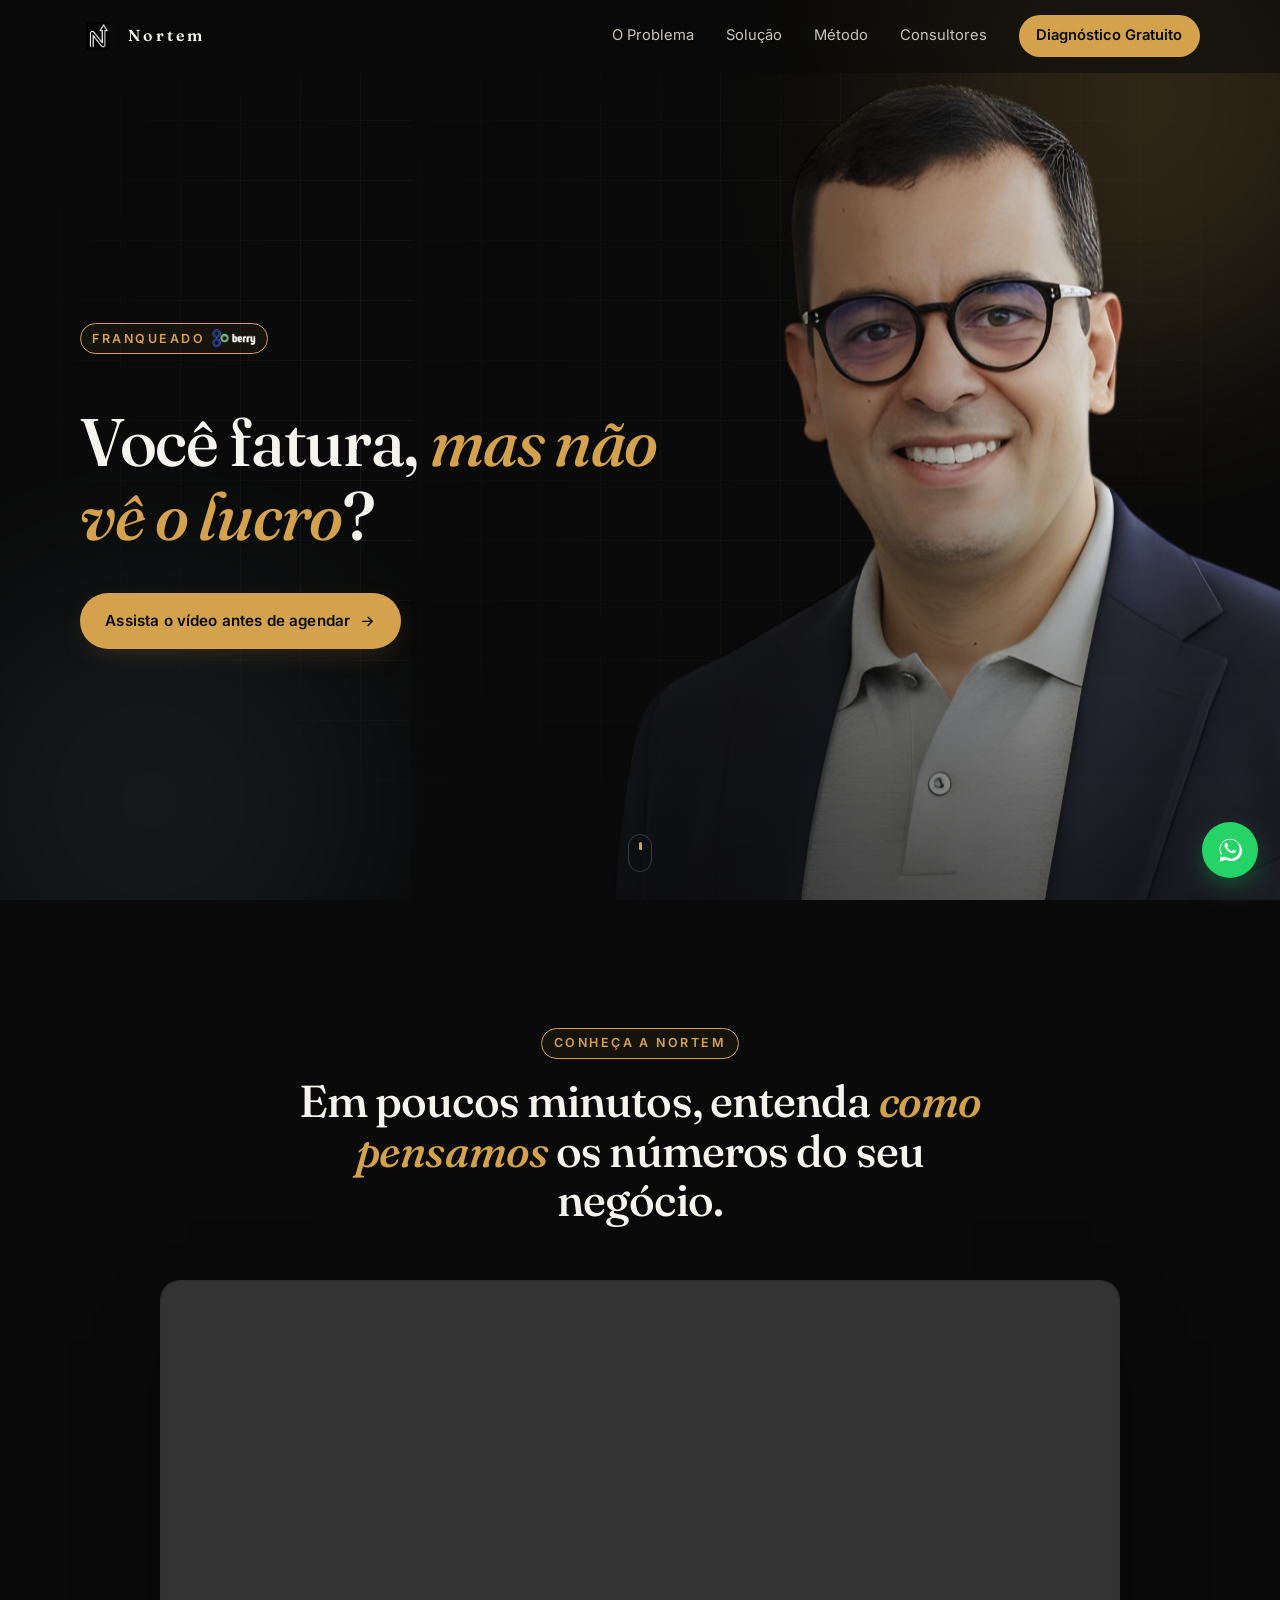
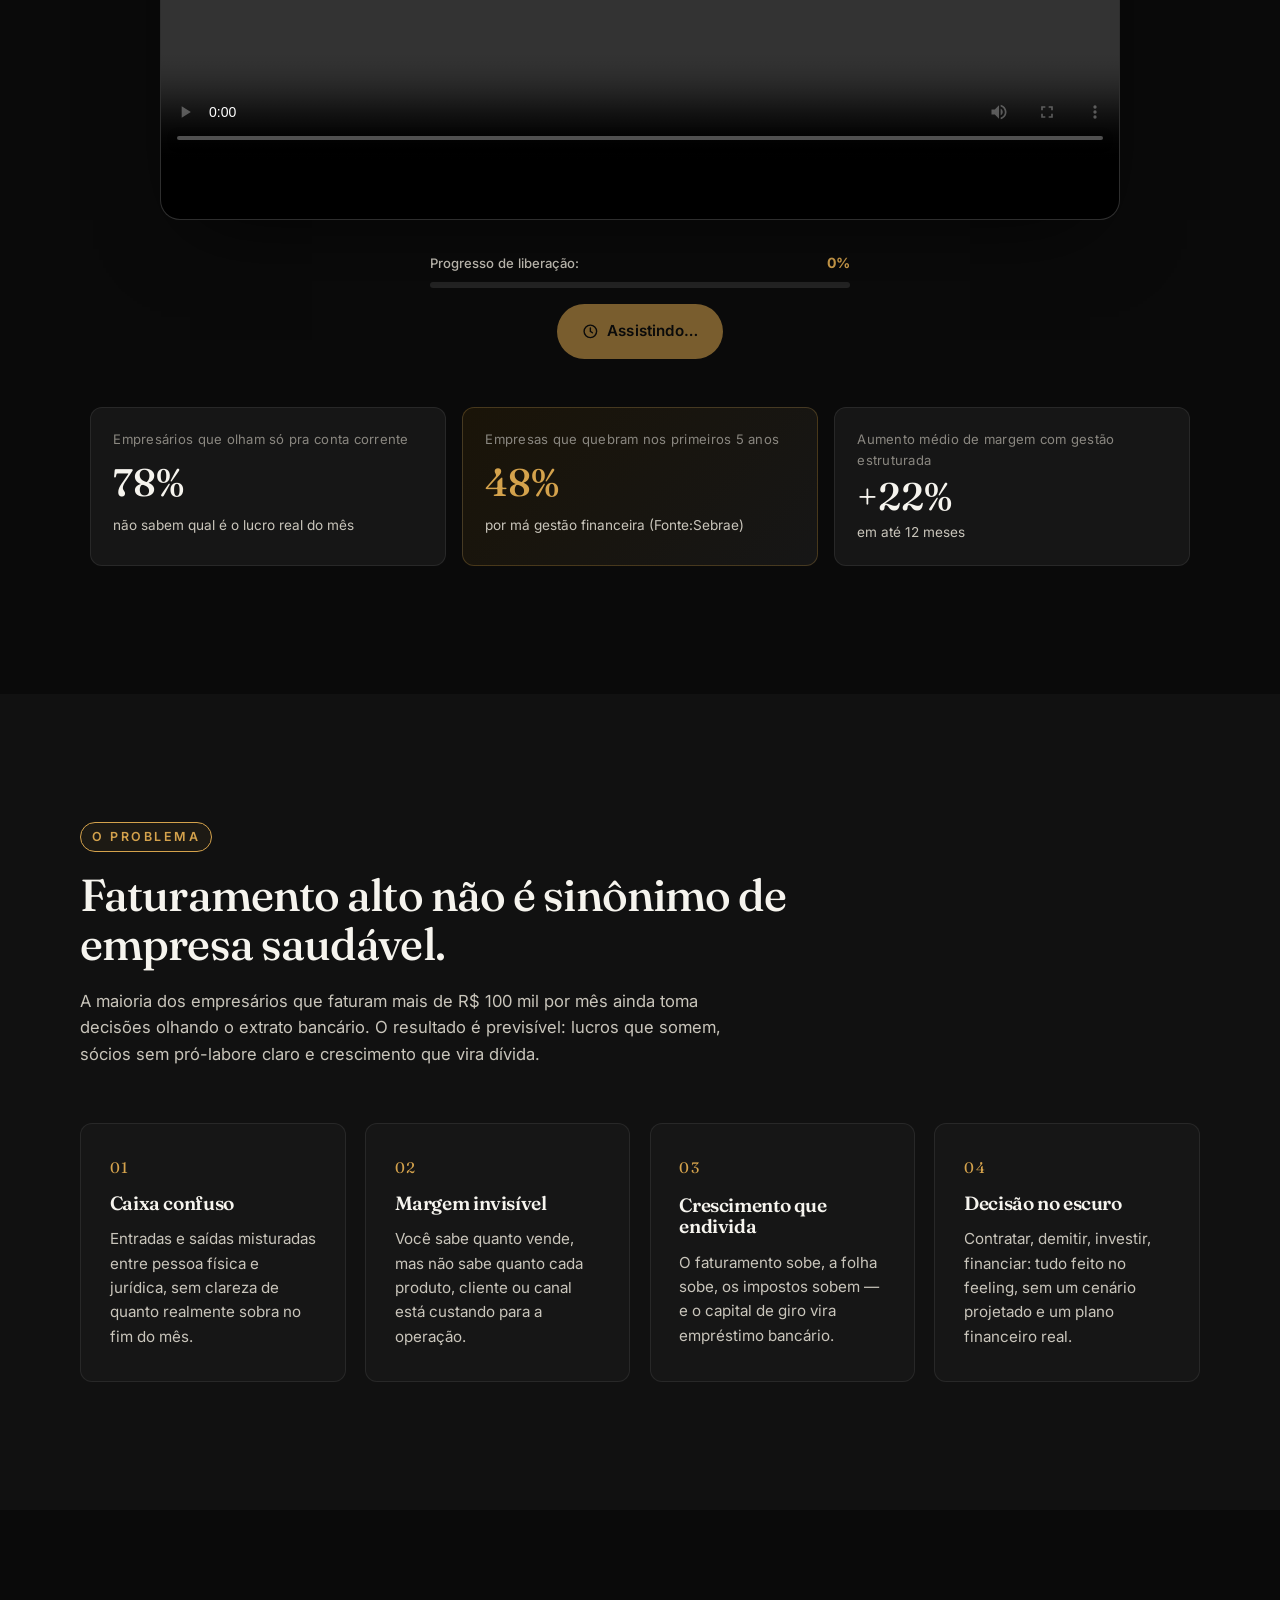
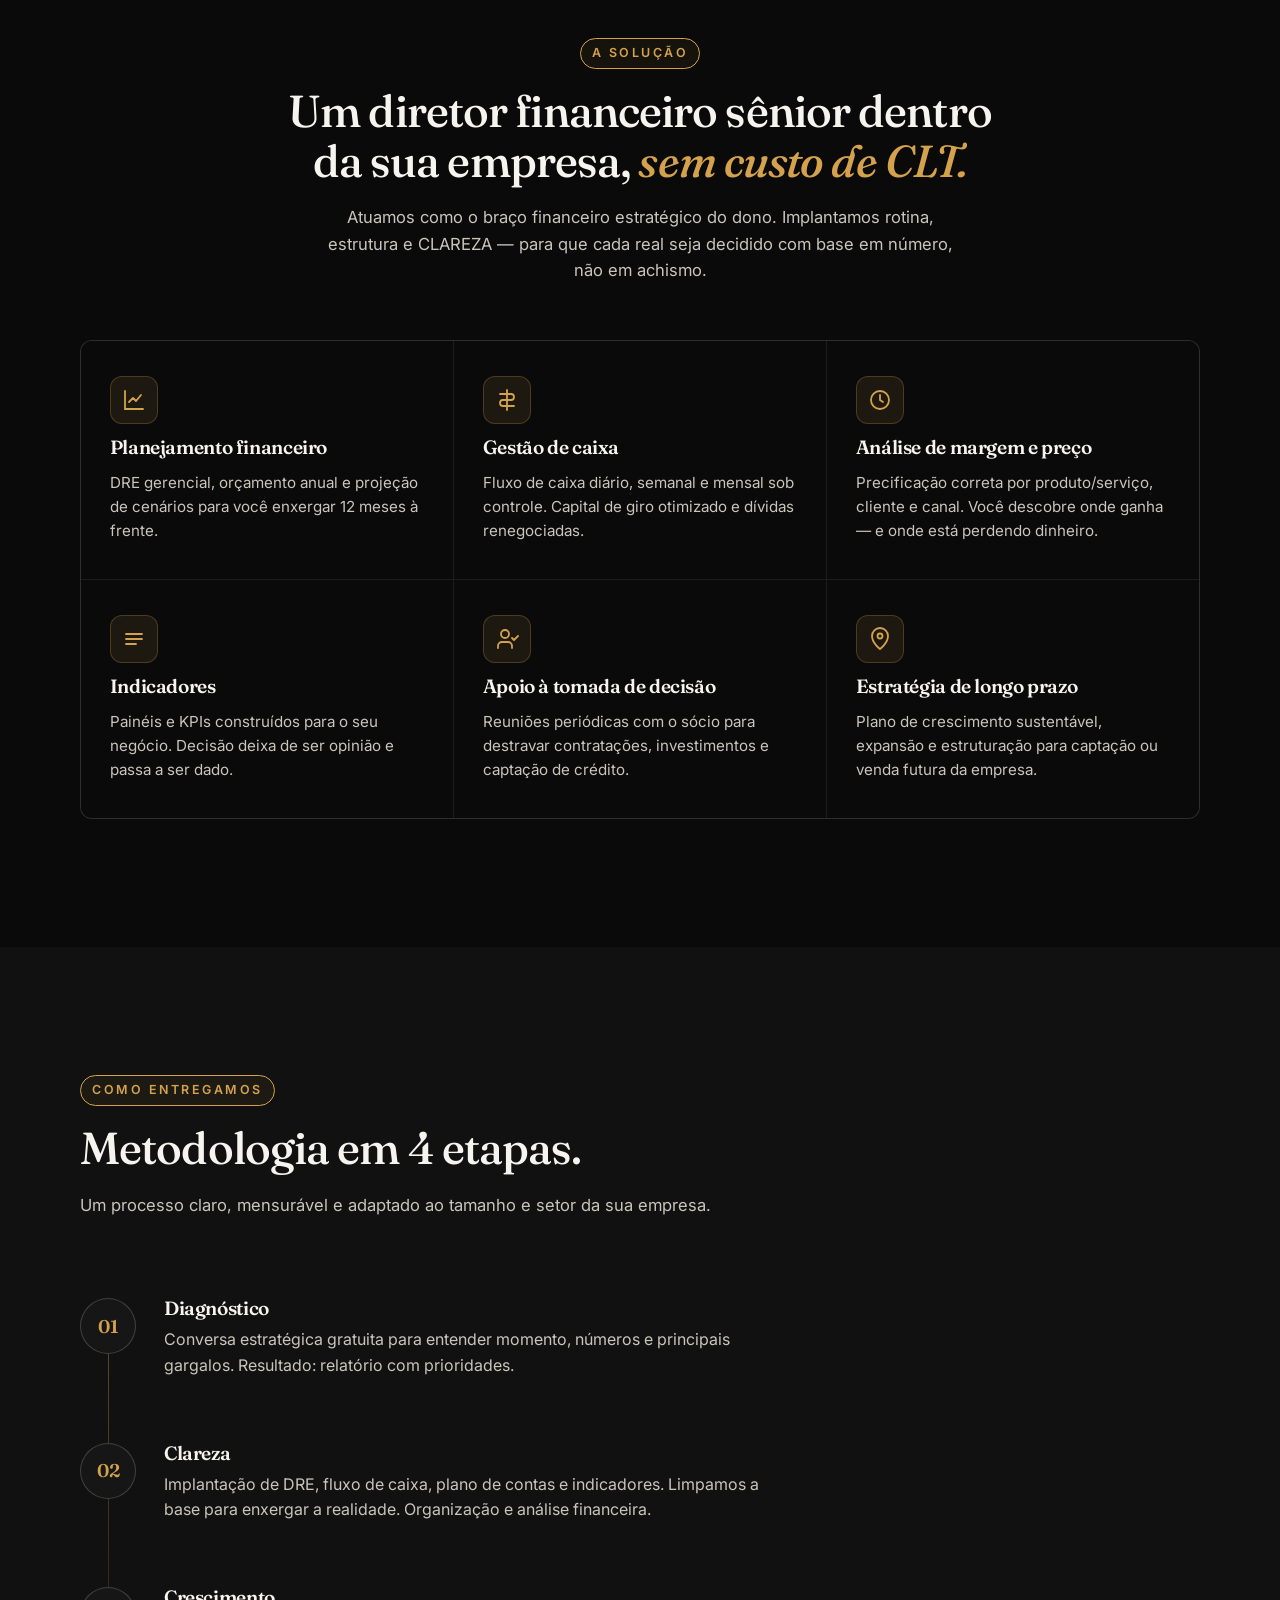
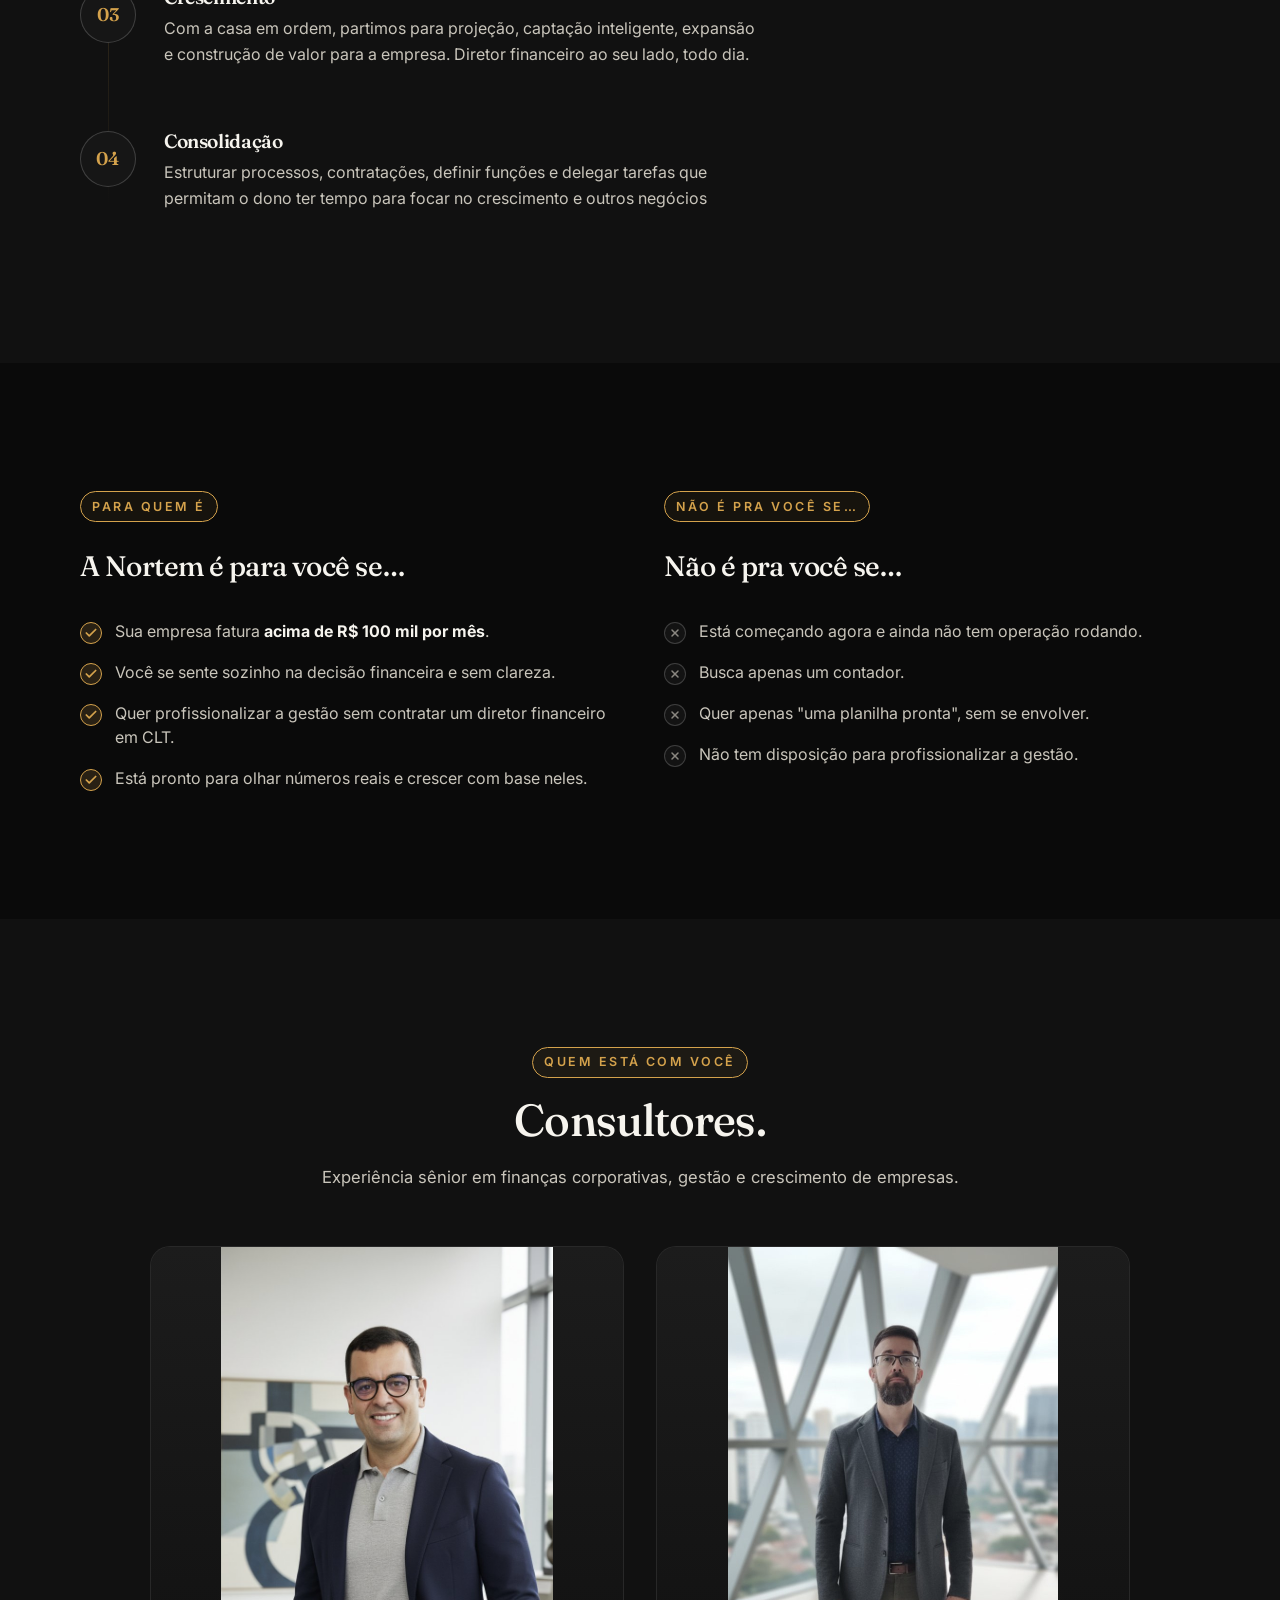
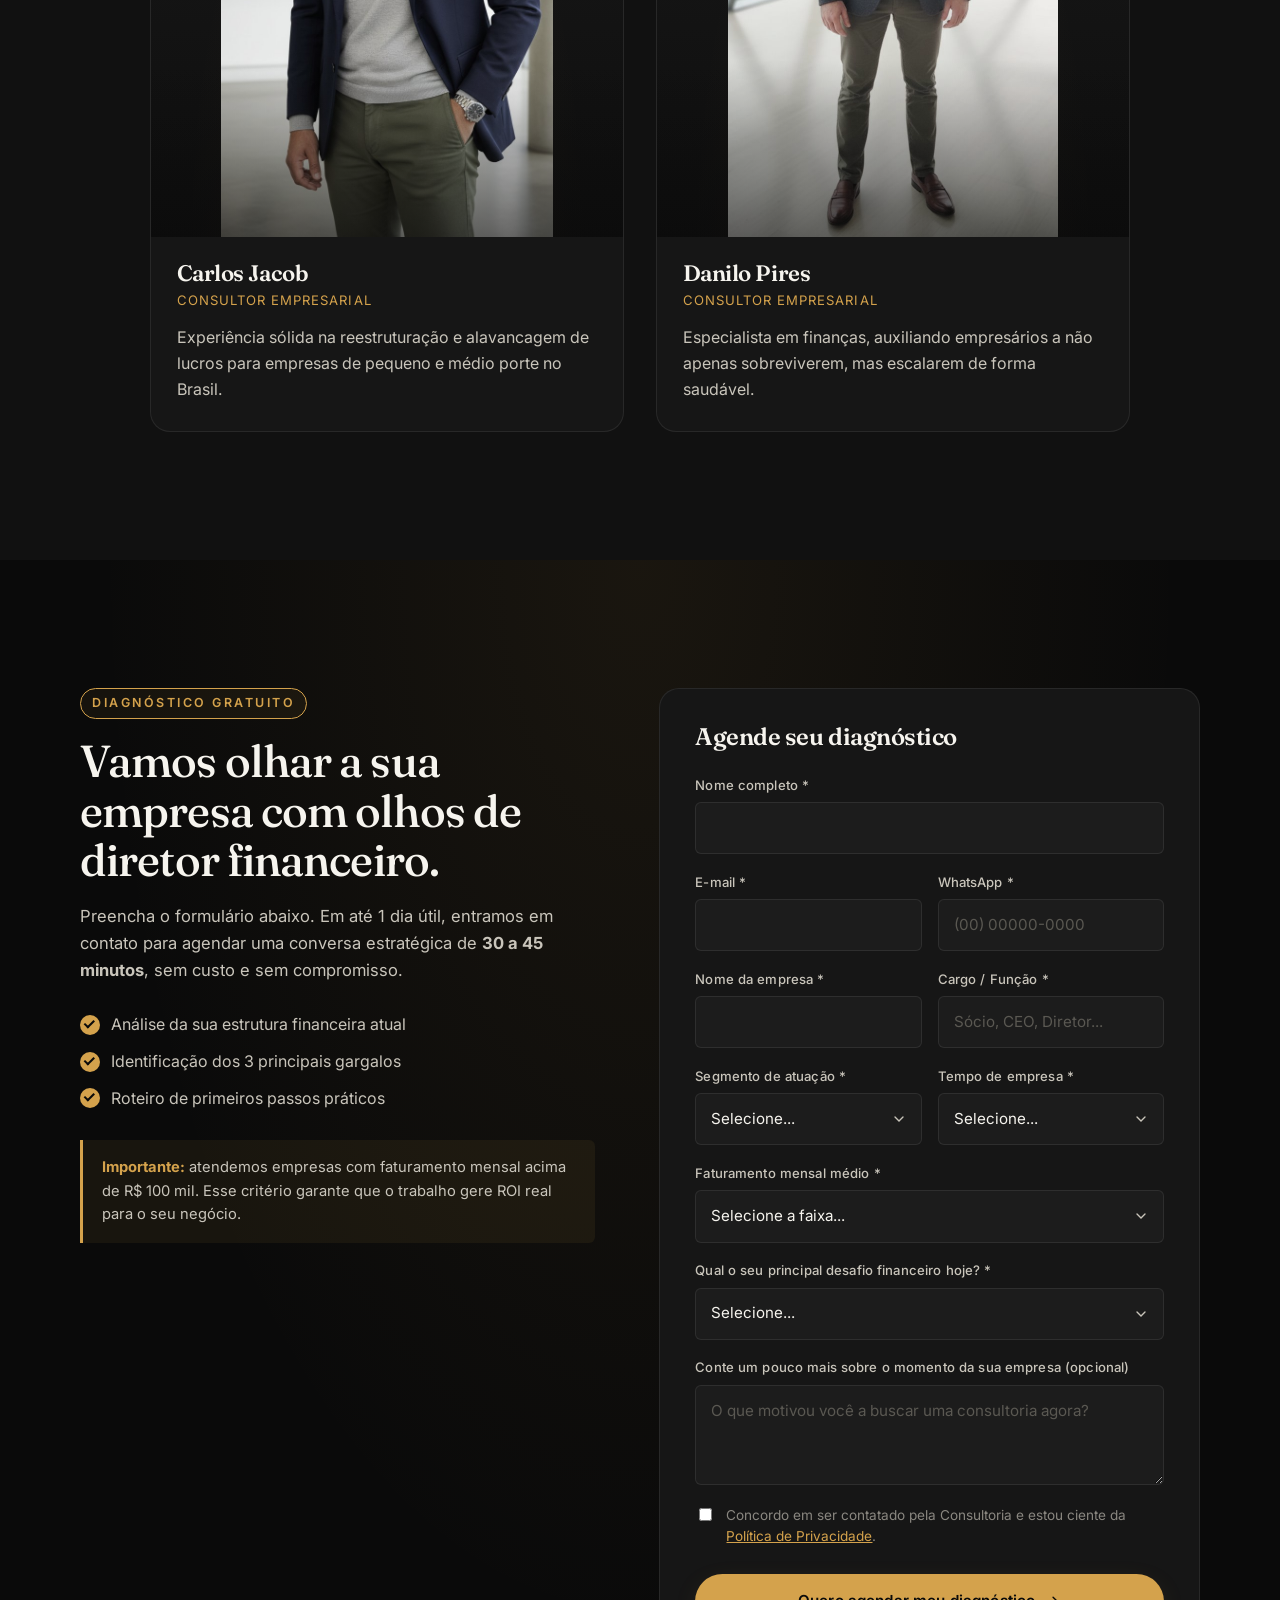
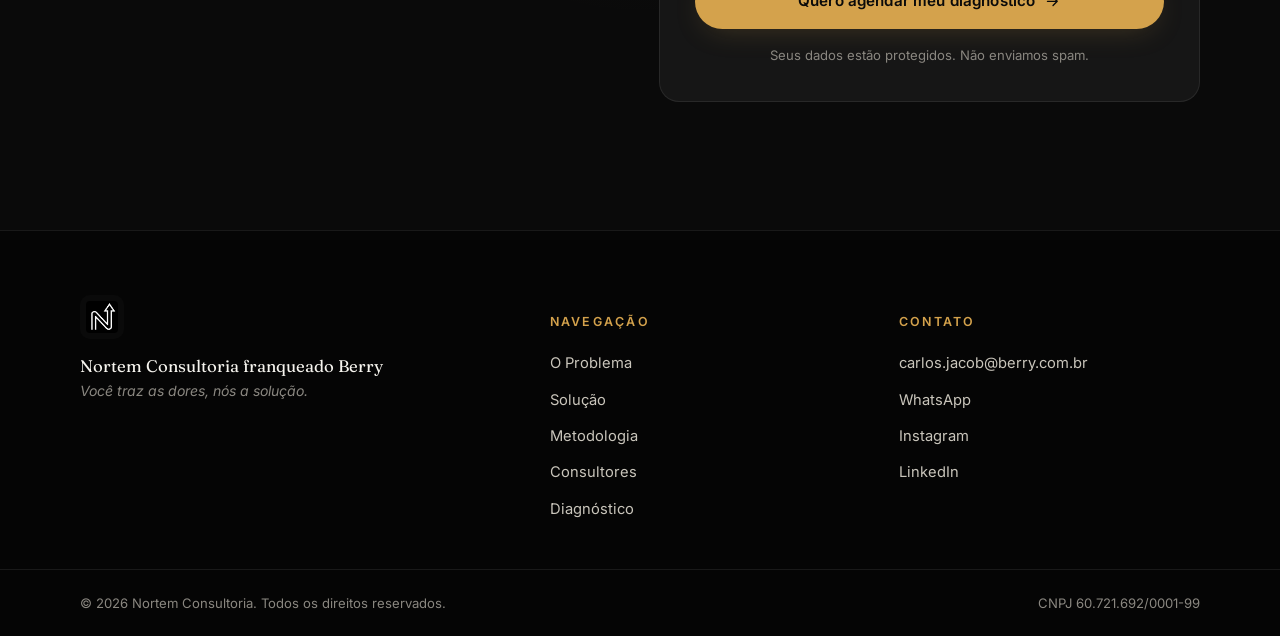
==== index.html @ 4a428f2a "fix(lp): scroll desktop com offset 160px + ícone checkmark no botão liberado - Desktop scroll usa of" ====
<!DOCTYPE html>
<html lang="pt-BR">
<head>
  <meta charset="UTF-8" />
  <meta name="viewport" content="width=device-width, initial-scale=1.0" />
  <meta name="description" content="Nortem Consultoria — Diretor financeiro terceirizado para empresas que faturam acima de R$ 100 mil/mês. Você fatura, mas não vê o lucro? Tenha a clareza de um diretor financeiro profissional cuidando do seu caixa. Diagnóstico gratuito." />
  <meta name="theme-color" content="#0a0a0a" />

  <!-- Open Graph -->
  <meta property="og:title" content="Nortem Consultoria — Diretor Financeiro para Empresas em Crescimento" />
  <meta property="og:description" content="Você traz as dores e nós a solução. Consultoria financeira estratégica para empresas que faturam acima de R$ 100 mil/mês." />
  <meta property="og:type" content="website" />
  <meta property="og:image" content="assets/img/logo.png" />

  <title>Nortem Consultoria — Diretor Financeiro para Empresas em Crescimento</title>

  <!-- Fontes -->
  <link rel="preconnect" href="https://fonts.googleapis.com" />
  <link rel="preconnect" href="https://fonts.gstatic.com" crossorigin />
  <link
    href="https://fonts.googleapis.com/css2?family=Fraunces:opsz,wght@9..144,300;9..144,400;9..144,500;9..144,600;9..144,700&family=Inter:wght@300;400;500;600;700&display=swap"
    rel="stylesheet"
  />

  <!-- Ícones -->
  <link rel="icon" type="image/png" href="assets/img/logo.png" />

  <!-- Estilos -->
  <link rel="stylesheet" href="assets/css/style.css" />
</head>
<body>
  <!-- Header / Nav -->
  <header class="site-header" id="siteHeader">
    <div class="container header-inner">
      <a href="#hero" class="brand" aria-label="Nortem Consultoria">
        <img src="assets/img/logo.png" alt="Logo Nortem" class="brand-logo" />
        <span class="brand-name">Nortem</span>
      </a>

      <nav class="nav-desktop" aria-label="Navegação principal">
        <a href="#problema">O Problema</a>
        <a href="#solucao">Solução</a>
        <a href="#metodologia">Método</a>
        <a href="#consultores">Consultores</a>
        <a href="#diagnostico" class="nav-cta">Diagnóstico Gratuito</a>
      </nav>

      <button class="nav-toggle" aria-label="Abrir menu" aria-expanded="false" id="navToggle">
        <span></span><span></span><span></span>
      </button>
    </div>

    <nav class="nav-mobile" id="navMobile" aria-label="Navegação mobile">
      <a href="#problema">O Problema</a>
      <a href="#solucao">Solução</a>
      <a href="#metodologia">Método</a>
      <a href="#consultores">Consultores</a>
      <a href="#diagnostico" class="nav-cta">Diagnóstico Gratuito</a>
    </nav>
  </header>

  <main>
    <!-- HERO -->
    <section class="hero" id="hero">
      <div class="hero-bg" aria-hidden="true">
        <div class="grid-lines"></div>
        <div class="glow glow-1"></div>
        <div class="glow glow-2"></div>
      </div>

      <div class="container hero-inner">
        <div class="hero-content">
          <span class="eyebrow eyebrow--with-logo">
            Franqueado
            <img src="assets/img/logo berry.png" alt="Berry Consultoria" class="berry-logo" />
          </span>
          <h1 class="hero-title">
            Você fatura, <span class="accent">mas não vê o lucro</span>?
          </h1>

          <div class="hero-cta">
            <a href="#video" class="btn btn-primary">
              Assista o vídeo antes de agendar
              <svg viewBox="0 0 24 24" fill="none" aria-hidden="true"><path d="M5 12h14M13 6l6 6-6 6" stroke="currentColor" stroke-width="2" stroke-linecap="round" stroke-linejoin="round"/></svg>
            </a>
          </div>
        </div>

        <div class="hero-figure" aria-hidden="true">
          <img src="assets/img/carlos-hero.png" alt="" />
        </div>
      </div>

      <a href="#video" class="scroll-cue" aria-label="Assistir vídeo">
        <span></span>
      </a>
    </section>

    <!-- ===========================================
         VÍDEO DO YOUTUBE + MÉTRICAS
         Para trocar o vídeo: substitua o ID no atributo
         src do iframe abaixo. O ID está logo após
         "youtube.com/embed/" e antes do "?".
         Exemplo: https://www.youtube.com/watch?v=ABC123
                   → src="https://www.youtube.com/embed/ABC123"
         =========================================== -->
    <section class="section section--video" id="video">
      <div class="container">
        <div class="section-head section-head--center">
          <span class="eyebrow">Conheça a Nortem</span>
          <h2>Em poucos minutos, entenda <span class="accent">como pensamos</span> os números do seu negócio.</h2>
        </div>

        <div class="video-frame" style="margin-bottom: 2rem;">
          <video
            id="nortemVideo"
            width="100%"
            height="auto"
            controls
            controlsList="nodownload"
            preload="metadata">
            <source src="https://res.cloudinary.com/dj4qjg8wm/video/upload/q_auto/f_auto/v1780150596/Sua_empresa_fatura_mas_n%C3%A3o_sobra_dinheiro_Assiste_isso_e_pare_de_perder_tempo._-_Berry_Consultoria_Empresarial_1080p_h264_youtube_ixcbsc.mp4" type="video/mp4" />
            Seu navegador não suporta vídeos HTML5.
          </video>
        </div>

        <div class="unlock-wrap" id="unlockWrap">
          <!-- Barra de progresso visível -->
          <div class="unlock-progress-area" id="unlockProgressArea">
            <div class="unlock-progress-header">
              <span class="unlock-progress-label">Progresso de liberação:</span>
              <span class="unlock-progress-pct" id="unlockPct">0%</span>
            </div>
            <div class="unlock-track">
              <div class="unlock-fill" id="unlockFill"></div>
            </div>
          </div>

          <!-- Botão bloqueado -->
          <a href="#diagnostico" class="btn btn-primary btn-unlock locked" id="btnAgendar">
            <!-- Ícone relógio (estado bloqueado) -->
            <svg class="icon-locked" viewBox="0 0 24 24" fill="none" aria-hidden="true">
              <circle cx="12" cy="12" r="9" stroke="currentColor" stroke-width="2"/>
              <path d="M12 7v5l3 2" stroke="currentColor" stroke-width="2" stroke-linecap="round"/>
            </svg>
            <span class="label-locked">Assistindo…</span>
            <!-- Conteúdo desbloqueado (oculto até liberar) -->
            <span class="label-unlocked" hidden>
              <svg viewBox="0 0 24 24" fill="none" aria-hidden="true" class="icon-unlocked">
                <path d="M20 6L9 17l-5-5" stroke="currentColor" stroke-width="2.5" stroke-linecap="round" stroke-linejoin="round"/>
              </svg>
              Agendar diagnóstico
              <svg viewBox="0 0 24 24" fill="none" aria-hidden="true"><path d="M5 12h14M13 6l6 6-6 6" stroke="currentColor" stroke-width="2" stroke-linecap="round" stroke-linejoin="round"/></svg>
            </span>
          </a>
        </div>

        <div class="video-metrics">
          <div class="metric-card">
            <span class="metric-label">Empresários que olham só pra conta corrente</span>
            <strong class="metric-value"><span data-counter="78">0</span>%</strong>
            <span class="metric-note">não sabem qual é o lucro real do mês</span>
          </div>
          <div class="metric-card metric-card--alt">
            <span class="metric-label">Empresas que quebram nos primeiros 5 anos</span>
            <strong class="metric-value"><span data-counter="48">0</span>%</strong>
            <span class="metric-note">por má gestão financeira (Fonte:Sebrae)</span>
          </div>
          <div class="metric-card">
            <span class="metric-label">Aumento médio de margem com gestão estruturada</span>
            <strong class="metric-value">+<span data-counter="22">0</span>%</strong>
            <span class="metric-note">em até 12 meses</span>
          </div>
        </div>
      </div>
    </section>

    <!-- PROBLEMA -->
    <section class="section section--dark" id="problema">
      <div class="container">
        <div class="section-head">
          <span class="eyebrow">O problema</span>
          <h2>Faturamento alto não é sinônimo de empresa saudável.</h2>
          <p class="lead">
            A maioria dos empresários que faturam mais de R$ 100 mil por mês ainda toma decisões olhando o extrato bancário. O resultado é previsível: lucros que somem, sócios sem pró-labore claro e crescimento que vira dívida.
          </p>
        </div>

        <div class="cards-grid">
          <article class="problem-card">
            <span class="card-num">01</span>
            <h3>Caixa confuso</h3>
            <p>Entradas e saídas misturadas entre pessoa física e jurídica, sem clareza de quanto realmente sobra no fim do mês.</p>
          </article>
          <article class="problem-card">
            <span class="card-num">02</span>
            <h3>Margem invisível</h3>
            <p>Você sabe quanto vende, mas não sabe quanto cada produto, cliente ou canal está custando para a operação.</p>
          </article>
          <article class="problem-card">
            <span class="card-num">03</span>
            <h3>Crescimento que endivida</h3>
            <p>O faturamento sobe, a folha sobe, os impostos sobem — e o capital de giro vira empréstimo bancário.</p>
          </article>
          <article class="problem-card">
            <span class="card-num">04</span>
            <h3>Decisão no escuro</h3>
            <p>Contratar, demitir, investir, financiar: tudo feito no feeling, sem um cenário projetado e um plano financeiro real.</p>
          </article>
        </div>
      </div>
    </section>

    <!-- SOLUÇÃO -->
    <section class="section" id="solucao">
      <div class="container">
        <div class="section-head section-head--center">
          <span class="eyebrow">A solução</span>
          <h2>Um diretor financeiro sênior dentro da sua empresa, <span class="accent">sem custo de CLT.</span></h2>
          <p class="lead">
            Atuamos como o braço financeiro estratégico do dono. Implantamos rotina, estrutura e CLAREZA — para que cada real seja decidido com base em número, não em achismo.
          </p>
        </div>

        <div class="solution-grid">
          <div class="solution-item">
            <div class="solution-icon" aria-hidden="true">
              <svg viewBox="0 0 24 24" fill="none"><path d="M3 3v18h18" stroke="currentColor" stroke-width="1.8" stroke-linecap="round"/><path d="M7 14l4-4 3 3 5-6" stroke="currentColor" stroke-width="1.8" stroke-linecap="round" stroke-linejoin="round"/></svg>
            </div>
            <h3>Planejamento financeiro</h3>
            <p>DRE gerencial, orçamento anual e projeção de cenários para você enxergar 12 meses à frente.</p>
          </div>

          <div class="solution-item">
            <div class="solution-icon" aria-hidden="true">
              <svg viewBox="0 0 24 24" fill="none"><path d="M12 2v20M5 6h11a3 3 0 010 6H8a3 3 0 000 6h11" stroke="currentColor" stroke-width="1.8" stroke-linecap="round"/></svg>
            </div>
            <h3>Gestão de caixa</h3>
            <p>Fluxo de caixa diário, semanal e mensal sob controle. Capital de giro otimizado e dívidas renegociadas.</p>
          </div>

          <div class="solution-item">
            <div class="solution-icon" aria-hidden="true">
              <svg viewBox="0 0 24 24" fill="none"><circle cx="12" cy="12" r="9" stroke="currentColor" stroke-width="1.8"/><path d="M12 7v5l3 2" stroke="currentColor" stroke-width="1.8" stroke-linecap="round"/></svg>
            </div>
            <h3>Análise de margem e preço</h3>
            <p>Precificação correta por produto/serviço, cliente e canal. Você descobre onde ganha — e onde está perdendo dinheiro.</p>
          </div>

          <div class="solution-item">
            <div class="solution-icon" aria-hidden="true">
              <svg viewBox="0 0 24 24" fill="none"><path d="M4 7h16M4 12h16M4 17h10" stroke="currentColor" stroke-width="1.8" stroke-linecap="round"/></svg>
            </div>
            <h3>Indicadores</h3>
            <p>Painéis e KPIs construídos para o seu negócio. Decisão deixa de ser opinião e passa a ser dado.</p>
          </div>

          <div class="solution-item">
            <div class="solution-icon" aria-hidden="true">
              <svg viewBox="0 0 24 24" fill="none"><path d="M3 21v-2a4 4 0 014-4h6a4 4 0 014 4v2" stroke="currentColor" stroke-width="1.8" stroke-linecap="round"/><circle cx="10" cy="7" r="4" stroke="currentColor" stroke-width="1.8"/><path d="M17 11l2 2 4-4" stroke="currentColor" stroke-width="1.8" stroke-linecap="round" stroke-linejoin="round"/></svg>
            </div>
            <h3>Apoio à tomada de decisão</h3>
            <p>Reuniões periódicas com o sócio para destravar contratações, investimentos e captação de crédito.</p>
          </div>

          <div class="solution-item">
            <div class="solution-icon" aria-hidden="true">
              <svg viewBox="0 0 24 24" fill="none"><path d="M12 22s8-6 8-13a8 8 0 10-16 0c0 7 8 13 8 13z" stroke="currentColor" stroke-width="1.8" stroke-linejoin="round"/><circle cx="12" cy="9" r="2.5" stroke="currentColor" stroke-width="1.8"/></svg>
            </div>
            <h3>Estratégia de longo prazo</h3>
            <p>Plano de crescimento sustentável, expansão e estruturação para captação ou venda futura da empresa.</p>
          </div>
        </div>
      </div>
    </section>

    <!-- METODOLOGIA -->
    <section class="section section--dark" id="metodologia">
      <div class="container">
        <div class="section-head">
          <span class="eyebrow">Como entregamos</span>
          <h2>Metodologia em 4 etapas.</h2>
          <p class="lead">Um processo claro, mensurável e adaptado ao tamanho e setor da sua empresa.</p>
        </div>

        <ol class="timeline">
          <li class="timeline-step">
            <span class="step-num">01</span>
            <div class="step-body">
              <h3>Diagnóstico</h3>
              <p>Conversa estratégica gratuita para entender momento, números e principais gargalos. Resultado: relatório com prioridades.</p>
            </div>
          </li>
          <li class="timeline-step">
            <span class="step-num">02</span>
            <div class="step-body">
              <h3>Clareza</h3>
              <p>Implantação de DRE, fluxo de caixa, plano de contas e indicadores. Limpamos a base para enxergar a realidade. Organização e análise financeira.</p>
            </div>
          </li>
          <li class="timeline-step">
            <span class="step-num">03</span>
            <div class="step-body">
              <h3>Crescimento</h3>
              <p>Com a casa em ordem, partimos para projeção, captação inteligente, expansão e construção de valor para a empresa. Diretor financeiro ao seu lado, todo dia.</p>
            </div>
          </li>
          <li class="timeline-step">
            <span class="step-num">04</span>
            <div class="step-body">
              <h3>Consolidação</h3>
              <p>Estruturar processos, contratações, definir funções e delegar tarefas que permitam o dono ter tempo para focar no crescimento e outros negócios</p>
            </div>
          </li>
        </ol>
      </div>
    </section>

    <!-- PARA QUEM É -->
    <section class="section" id="para-quem">
      <div class="container fit-grid">
        <div class="fit-col">
          <span class="eyebrow">Para quem é</span>
          <h2>A Nortem é para você se…</h2>
          <ul class="check-list check-list--yes">
            <li><span>Sua empresa fatura <strong>acima de R$ 100 mil por mês</strong>.</span></li>
            <li><span>Você se sente sozinho na decisão financeira e sem clareza.</span></li>
            <li><span>Quer profissionalizar a gestão sem contratar um diretor financeiro em CLT.</span></li>
            <li><span>Está pronto para olhar números reais e crescer com base neles.</span></li>
          </ul>
        </div>
        <div class="fit-col fit-col--alt">
          <span class="eyebrow">Não é pra você se…</span>
          <h2>Não é pra você se…</h2>
          <ul class="check-list check-list--no">
            <li><span>Está começando agora e ainda não tem operação rodando.</span></li>
            <li><span>Busca apenas um contador.</span></li>
            <li><span>Quer apenas "uma planilha pronta", sem se envolver.</span></li>
            <li><span>Não tem disposição para profissionalizar a gestão.</span></li>
          </ul>
        </div>
      </div>
    </section>

    <!-- CONSULTORES -->
    <section class="section section--dark" id="consultores">
      <div class="container">
        <div class="section-head section-head--center">
          <span class="eyebrow">Quem está com você</span>
          <h2>Consultores.</h2>
          <p class="lead">Experiência sênior em finanças corporativas, gestão e crescimento de empresas.</p>
        </div>

        <div class="consultants">
          <article class="consultant-card">
            <div class="consultant-photo">
              <img src="assets/img/carlos.png" alt="Carlos Jacob — Consultor Empresarial" />
            </div>
            <div class="consultant-info">
              <h3>Carlos Jacob</h3>
              <span class="role">Consultor Empresarial</span>
              <p>Experiência sólida na reestruturação e alavancagem de lucros para empresas de pequeno e médio porte no Brasil.</p>
            </div>
          </article>

          <article class="consultant-card">
            <div class="consultant-photo">
              <img src="assets/img/danilo.png" alt="Danilo Pires — Consultor Empresarial" />
            </div>
            <div class="consultant-info">
              <h3>Danilo Pires</h3>
              <span class="role">Consultor Empresarial</span>
              <p>Especialista em finanças, auxiliando empresários a não apenas sobreviverem, mas escalarem de forma saudável.</p>
            </div>
          </article>
        </div>
      </div>
    </section>

    <!-- DIAGNÓSTICO / FORMULÁRIO -->
    <section class="section section--cta" id="diagnostico">
      <div class="container form-wrap">
        <div class="form-intro">
          <span class="eyebrow">Diagnóstico gratuito</span>
          <h2>Vamos olhar a sua empresa com olhos de diretor financeiro.</h2>
          <p class="lead">
            Preencha o formulário abaixo. Em até 1 dia útil, entramos em contato para agendar uma conversa estratégica de <strong>30 a 45 minutos</strong>, sem custo e sem compromisso.
          </p>

          <ul class="form-benefits">
            <li><span class="check"></span><span>Análise da sua estrutura financeira atual</span></li>
            <li><span class="check"></span><span>Identificação dos 3 principais gargalos</span></li>
            <li><span class="check"></span><span>Roteiro de primeiros passos práticos</span></li>
          </ul>

          <p class="form-note">
            <strong>Importante:</strong> atendemos empresas com faturamento mensal acima de R$ 100 mil. Esse critério garante que o trabalho gere ROI real para o seu negócio.
          </p>
        </div>

        <form class="lead-form" id="leadForm" novalidate>
          <h3 class="form-title">Agende seu diagnóstico</h3>

          <div class="form-row">
            <label>
              <span>Nome completo *</span>
              <input type="text" name="nome" required autocomplete="name" />
            </label>
          </div>

          <div class="form-row form-row--2">
            <label>
              <span>E-mail *</span>
              <input type="email" name="email" required autocomplete="email" />
            </label>
            <label>
              <span>WhatsApp *</span>
              <input type="tel" name="whatsapp" required autocomplete="tel" placeholder="(00) 00000-0000" />
              <span class="phone-error" id="phoneError" hidden></span>
            </label>
          </div>

          <div class="form-row form-row--2">
            <label>
              <span>Nome da empresa *</span>
              <input type="text" name="empresa" required autocomplete="organization" />
            </label>
            <label>
              <span>Cargo / Função *</span>
              <input type="text" name="cargo" required autocomplete="organization-title" placeholder="Sócio, CEO, Diretor..." />
            </label>
          </div>

          <div class="form-row form-row--2">
            <label>
              <span>Segmento de atuação *</span>
              <select name="segmento" required>
                <option value="">Selecione...</option>
                <option>Comércio / Varejo</option>
                <option>Indústria</option>
                <option>Serviços</option>
                <option>Restaurantes</option>
                <option>Tecnologia / SaaS</option>
                <option>Construção civil</option>
                <option>Saúde</option>
                <option>Agronegócio</option>
                <option>Educação</option>
                <option>Outro</option>
              </select>
            </label>
            <label>
              <span>Tempo de empresa *</span>
              <select name="tempo_empresa" required>
                <option value="">Selecione...</option>
                <option>Menos de 1 ano</option>
                <option>De 1 a 3 anos</option>
                <option>De 3 a 5 anos</option>
                <option>De 5 a 10 anos</option>
                <option>Mais de 10 anos</option>
              </select>
            </label>
          </div>

          <div class="form-row">
            <label>
              <span>Faturamento mensal médio *</span>
              <select name="faturamento" required id="faturamento">
                <option value="">Selecione a faixa...</option>
                <option value="ate_30k">Até R$ 30 mil</option>
                <option value="31k_50k">De R$ 31 mil a R$ 50 mil</option>
                <option value="51k_70k">De R$ 51 mil a R$ 70 mil</option>
                <option value="71k_100k">De R$ 71 mil a R$ 100 mil</option>
                <option value="100k_300k">De R$ 100 mil a R$ 300 mil</option>
                <option value="301k_1m">De R$ 301 mil a R$ 1 milhão</option>
                <option value="1m_5m">De R$ 1 milhão a R$ 5 milhões</option>
                <option value="acima_5m">Acima de R$ 5 milhões</option>
              </select>
            </label>
          </div>

          <div class="form-row">
            <label>
              <span>Qual o seu principal desafio financeiro hoje? *</span>
              <select name="desafio" required>
                <option value="">Selecione...</option>
                <option>Falta de visibilidade do lucro real</option>
                <option>Fluxo de caixa apertado</option>
                <option>Margens em queda</option>
                <option>Endividamento alto</option>
                <option>Precificação confusa</option>
                <option>Crescer sem perder controle</option>
                <option>Preparar a empresa para captação/venda</option>
                <option>Outro</option>
              </select>
            </label>
          </div>

          <div class="form-row">
            <label>
              <span>Conte um pouco mais sobre o momento da sua empresa (opcional)</span>
              <textarea name="mensagem" rows="3" placeholder="O que motivou você a buscar uma consultoria agora?"></textarea>
            </label>
          </div>

          <label class="form-consent">
            <input type="checkbox" name="consent" required />
            <span>Concordo em ser contatado pela Consultoria e estou ciente da <a href="#">Política de Privacidade</a>.</span>
          </label>

          <button type="submit" class="btn btn-primary btn-block">
            Quero agendar meu diagnóstico
            <svg viewBox="0 0 24 24" fill="none" aria-hidden="true"><path d="M5 12h14M13 6l6 6-6 6" stroke="currentColor" stroke-width="2" stroke-linecap="round" stroke-linejoin="round"/></svg>
          </button>

          <p class="form-foot">Seus dados estão protegidos. Não enviamos spam.</p>

          <!-- Mensagens de retorno -->
          <div class="form-msg form-msg--success" id="formSuccess" hidden>
            <strong>Recebemos seus dados!</strong>
            <span>Em até 1 dia útil entraremos em contato pelo WhatsApp informado.</span>
          </div>
          <div class="form-msg form-msg--warning" id="formWarning" hidden>
            <strong>Recebemos seu interesse, obrigado!</strong>
            <span>Hoje nosso foco está em empresas com faturamento acima de R$ 100 mil/mês. Mesmo assim, vamos analisar seu caso e retornar com orientações.</span>
          </div>
          <div class="form-msg form-msg--error" id="formError" hidden>
            <strong>Não foi possível enviar agora.</strong>
            <span>Tente novamente ou nos chame direto no WhatsApp.</span>
          </div>
        </form>
      </div>
    </section>
  </main>

  <!-- FOOTER -->
  <footer class="site-footer">
    <div class="container footer-inner">
      <div class="footer-brand">
        <img src="assets/img/logo.png" alt="Logo Nortem" />
        <p>Nortem Consultoria franqueado Berry<br /><span>Você traz as dores, nós a solução.</span></p>
      </div>

      <div class="footer-links">
        <h4>Navegação</h4>
        <a href="#problema">O Problema</a>
        <a href="#solucao">Solução</a>
        <a href="#metodologia">Metodologia</a>
        <a href="#consultores">Consultores</a>
        <a href="#diagnostico">Diagnóstico</a>
      </div>

      <div class="footer-contact">
        <h4>Contato</h4>
        <a href="mailto:carlos.jacob@berry.com.br">carlos.jacob@berry.com.br</a>
        <a href="https://wa.me/5587996050090" target="_blank" rel="noopener">WhatsApp</a>
        <a href="https://www.instagram.com/carlosjacob.consultoria/" target="_blank" rel="noopener">Instagram</a>
        <a href="https://www.linkedin.com/in/carlos-eduardo-jacob-pinto-44269022/?isSelfProfile=false" target="_blank" rel="noopener">LinkedIn</a>
      </div>
    </div>

    <div class="footer-bottom">
      <div class="container">
        <span>© <span id="year"></span> Nortem Consultoria. Todos os direitos reservados.</span>
        <span>CNPJ 60.721.692/0001-99</span>
      </div>
    </div>
  </footer>

  <!-- WhatsApp flutuante -->
  <a href="https://wa.me/5587996050099" class="wa-float" target="_blank" rel="noopener" aria-label="Falar no WhatsApp">
    <svg viewBox="0 0 32 32" aria-hidden="true">
      <path d="M16 3C9.4 3 4 8.4 4 15c0 2.4.7 4.6 1.9 6.5L4 29l7.7-2c1.8 1 3.9 1.5 6.1 1.5h.2c6.6 0 12-5.4 12-12S22.6 3 16 3zm0 22c-1.9 0-3.7-.5-5.3-1.4l-.4-.2-4.6 1.2 1.2-4.5-.2-.4C5.5 18.2 5 16.6 5 15c0-6.1 4.9-11 11-11s11 4.9 11 11-4.9 11-11 11zm6.2-8.3c-.3-.2-1.9-.9-2.2-1-.3-.1-.5-.2-.7.2-.2.3-.8 1-1 1.2-.2.2-.4.2-.7.1-.3-.2-1.4-.5-2.7-1.7-1-.9-1.7-2-1.9-2.3-.2-.3 0-.5.1-.7.1-.1.3-.4.4-.6.1-.2.2-.3.3-.5.1-.2 0-.4 0-.6 0-.2-.7-1.7-1-2.3-.3-.6-.5-.5-.7-.5h-.6c-.2 0-.5.1-.8.4-.3.3-1 1-1 2.5s1.1 2.9 1.3 3.1c.2.2 2.2 3.4 5.4 4.8 3.2 1.3 3.2.9 3.8.8.6-.1 1.9-.8 2.2-1.5.3-.7.3-1.3.2-1.5-.1-.1-.3-.2-.6-.4z" fill="currentColor"/>
    </svg>
  </a>

  <script src="assets/js/script.js" defer></script>
</body>
</html>
---- assets/css/style.css ----
/* =========================================================
   NORTEM CONSULTORIA — LP
   Estética: editorial, sóbria, premium. Preto profundo + cinza grafite
   + acento âmbar (transmite valor financeiro e confiança).
   ========================================================= */

:root {
  --bg: #0a0a0a;
  --bg-soft: #111111;
  --bg-card: #161616;
  --bg-elev: #1c1c1c;

  --fg: #f6f4ee;
  --fg-soft: #c9c5bb;
  --fg-muted: #8a8780;

  --line: rgba(255, 255, 255, 0.08);
  --line-strong: rgba(255, 255, 255, 0.18);

  --accent: #d4a24c;       /* âmbar/dourado */
  --accent-soft: #b88a39;
  --accent-glow: rgba(212, 162, 76, 0.25);

  --serif: "Fraunces", "Times New Roman", serif;
  --sans: "Inter", system-ui, -apple-system, "Segoe UI", sans-serif;

  --r-sm: 6px;
  --r-md: 12px;
  --r-lg: 20px;

  --maxw: 1200px;
  --pad: clamp(20px, 4vw, 40px);

  --ease: cubic-bezier(0.22, 1, 0.36, 1);
}

/* RESET ---------------------------------------------------- */
*, *::before, *::after { box-sizing: border-box; }
html { scroll-behavior: smooth; -webkit-text-size-adjust: 100%; }
body {
  margin: 0;
  font-family: var(--sans);
  font-size: 16px;
  line-height: 1.6;
  color: var(--fg);
  background: var(--bg);
  -webkit-font-smoothing: antialiased;
  -moz-osx-font-smoothing: grayscale;
  overflow-x: hidden;
}

img { max-width: 100%; display: block; }
a { color: inherit; text-decoration: none; }
button { font: inherit; cursor: pointer; border: 0; background: none; color: inherit; }
ul, ol { list-style: none; margin: 0; padding: 0; }

.container {
  width: 100%;
  max-width: var(--maxw);
  margin: 0 auto;
  padding: 0 var(--pad);
}

/* TIPOGRAFIA ---------------------------------------------- */
h1, h2, h3 {
  font-family: var(--serif);
  font-weight: 500;
  letter-spacing: -0.02em;
  line-height: 1.1;
  margin: 0;
}
h1 { font-size: clamp(2.2rem, 5.5vw, 4.2rem); }
h2 { font-size: clamp(1.8rem, 3.6vw, 2.8rem); }
h3 { font-size: clamp(1.15rem, 1.5vw, 1.4rem); font-weight: 600; }

p { margin: 0; color: var(--fg-soft); }

.eyebrow {
  display: inline-block;
  font-family: var(--sans);
  font-size: 0.78rem;
  letter-spacing: 0.2em;
  text-transform: uppercase;
  color: var(--accent);
  font-weight: 600;
  margin-bottom: 1.1rem;
  padding: 0.35em 0.9em;
  border: 1px solid var(--accent);
  border-radius: 999px;
  background: rgba(212, 162, 76, 0.06);
}
.eyebrow--with-logo {
  display: inline-flex;
  align-items: center;
  gap: 0.55em;
}
.berry-logo {
  height: 1.5em;
  width: auto;
  display: block;
}

.accent { color: var(--accent); font-style: italic; }
.lead {
  font-size: clamp(1.02rem, 1.3vw, 1.18rem);
  color: var(--fg-soft);
  max-width: 65ch;
  line-height: 1.6;
}

/* BOTÕES -------------------------------------------------- */
.btn {
  display: inline-flex;
  align-items: center;
  gap: 0.6em;
  padding: 0.95em 1.6em;
  border-radius: 999px;
  font-weight: 600;
  font-size: 0.95rem;
  letter-spacing: 0.01em;
  transition: transform 0.25s var(--ease), background 0.25s, color 0.25s, box-shadow 0.25s;
  white-space: nowrap;
  border: 1px solid transparent;
}
.btn svg { width: 1.1em; height: 1.1em; }
.btn-primary {
  background: var(--accent);
  color: #0a0a0a;
  box-shadow: 0 8px 30px -10px var(--accent-glow);
}
.btn-primary:hover {
  background: #e7b65a;
  transform: translateY(-2px);
  box-shadow: 0 14px 40px -10px var(--accent-glow);
}
.btn-ghost {
  background: transparent;
  color: var(--fg);
  border-color: var(--line-strong);
}
.btn-ghost:hover {
  border-color: var(--fg);
  transform: translateY(-2px);
}
.btn-block { width: 100%; justify-content: center; }

/* Botão com desbloqueio progressivo pelo vídeo */
.unlock-wrap {
  display: flex;
  flex-direction: column;
  align-items: center;
  gap: 1rem;
  margin-bottom: 3rem;
}

/* Área de progresso acima do botão */
.unlock-progress-area {
  width: 100%;
  max-width: 420px;
}
.unlock-progress-header {
  display: flex;
  justify-content: space-between;
  align-items: center;
  margin-bottom: 0.45rem;
  font-size: 0.82rem;
  color: var(--fg-soft);
  font-weight: 500;
}
.unlock-progress-pct {
  color: var(--accent);
  font-weight: 700;
  font-size: 0.88rem;
  min-width: 3ch;
  text-align: right;
}
.unlock-track {
  height: 6px;
  background: rgba(255,255,255,0.1);
  border-radius: 999px;
  overflow: hidden;
}
.unlock-fill {
  height: 100%;
  width: 0%;
  background: var(--accent);
  border-radius: 999px;
  transition: width 1s linear;
}

/* Botão */
.btn-unlock {
  gap: 0.55em;
}
.btn-unlock.locked {
  opacity: 0.55;
  cursor: not-allowed;
  pointer-events: none;
  transform: none !important;
  box-shadow: none !important;
}
.icon-locked { width: 1.1em; height: 1.1em; flex-shrink: 0; }
.label-locked { }
.label-unlocked {
  display: inline-flex;
  align-items: center;
  gap: 0.55em;
}
.label-unlocked[hidden] { display: none; }

@keyframes unlockPop {
  0%   { transform: scale(1); }
  50%  { transform: scale(1.06); }
  100% { transform: scale(1); }
}
.btn-unlock.unlocked {
  animation: unlockPop 0.5s var(--ease) forwards;
}

/* HEADER -------------------------------------------------- */
.site-header {
  position: fixed;
  top: 0; left: 0; right: 0;
  z-index: 50;
  backdrop-filter: blur(14px);
  -webkit-backdrop-filter: blur(14px);
  background: rgba(10, 10, 10, 0.55);
  border-bottom: 1px solid transparent;
  transition: background 0.3s, border-color 0.3s;
}
.site-header.scrolled {
  background: rgba(10, 10, 10, 0.88);
  border-bottom-color: var(--line);
}
.header-inner {
  display: flex;
  align-items: center;
  justify-content: space-between;
  height: 72px;
}
.brand {
  display: flex;
  align-items: center;
  gap: 12px;
}
.brand-logo {
  width: 36px;
  height: 36px;
  object-fit: contain;
  background: #0a0a0a;
  border-radius: 8px;
  padding: 4px;
}
.brand-name {
  font-family: var(--serif);
  font-weight: 600;
  letter-spacing: 0.18em;
  font-size: 1rem;
}

.nav-desktop {
  display: flex;
  align-items: center;
  gap: 2rem;
}
.nav-desktop a {
  font-size: 0.92rem;
  color: var(--fg-soft);
  transition: color 0.2s;
}
.nav-desktop a:hover { color: var(--fg); }
.nav-desktop .nav-cta {
  background: var(--accent);
  color: #0a0a0a;
  padding: 0.6em 1.2em;
  border-radius: 999px;
  font-weight: 600;
  position: relative;
  animation: pulse-cta 2.4s ease-in-out infinite;
}
.nav-desktop .nav-cta:hover {
  background: #e7b65a;
  color: #0a0a0a;
  animation-play-state: paused;
  transform: translateY(-1px);
}

/* =========================================================
 * 🛠️  [AJUSTE 8] Pulsação do botão "Diagnóstico Gratuito"
 * =========================================================
 * Para tornar a pulsação MAIS visível, aumente os valores
 * de "0.55" (opacidade inicial da aura) e "14px" (alcance).
 * Para tornar MENOS visível, diminua esses valores.
 * Para mudar a VELOCIDADE, altere o "2.4s" acima (e abaixo
 * no mobile) — valores menores = mais rápido.
 * ========================================================= */
@keyframes pulse-cta {
  0%, 100% {
    box-shadow:
      0 0 0 0 rgba(212, 162, 76, 0.55),
      0 8px 24px -8px rgba(212, 162, 76, 0.35);
    transform: scale(1);
  }
  50% {
    box-shadow:
      0 0 0 14px rgba(212, 162, 76, 0),
      0 8px 28px -7px rgba(212, 162, 76, 0.5);
    transform: scale(1.02);
  }
}

.nav-toggle {
  display: none;
  flex-direction: column;
  gap: 5px;
  padding: 8px;
}
.nav-toggle span {
  width: 24px;
  height: 2px;
  background: var(--fg);
  border-radius: 2px;
  transition: transform 0.25s, opacity 0.25s;
}
.nav-toggle.open span:nth-child(1) { transform: translateY(7px) rotate(45deg); }
.nav-toggle.open span:nth-child(2) { opacity: 0; }
.nav-toggle.open span:nth-child(3) { transform: translateY(-7px) rotate(-45deg); }

.nav-mobile {
  display: none;
  flex-direction: column;
  gap: 0.25rem;
  padding: 1rem var(--pad) 1.5rem;
  background: rgba(10, 10, 10, 0.98);
  border-bottom: 1px solid var(--line);
}
.nav-mobile a {
  padding: 0.9em 0.5em;
  border-bottom: 1px solid var(--line);
  color: var(--fg-soft);
}
.nav-mobile .nav-cta {
  margin-top: 0.5rem;
  background: var(--accent);
  color: #0a0a0a;
  text-align: center;
  border-radius: 999px;
  border-bottom: none;
  font-weight: 600;
  animation: pulse-cta 2.4s ease-in-out infinite;
}
.nav-mobile.open { display: flex; }

/* HERO ---------------------------------------------------- */
.hero {
  position: relative;
  min-height: 100vh;
  padding: calc(72px + 120px) 0 80px;
  overflow: hidden;
  display: flex;
  align-items: center;
}
.hero-bg {
  position: absolute;
  inset: 0;
  z-index: 0;
  pointer-events: none;
}
.grid-lines {
  position: absolute;
  inset: 0;
  background-image:
    linear-gradient(var(--line) 1px, transparent 1px),
    linear-gradient(90deg, var(--line) 1px, transparent 1px);
  background-size: 60px 60px;
  mask-image: radial-gradient(ellipse at 50% 40%, #000 30%, transparent 75%);
  -webkit-mask-image: radial-gradient(ellipse at 50% 40%, #000 30%, transparent 75%);
  opacity: 0.6;
}
.glow {
  position: absolute;
  border-radius: 50%;
  filter: blur(100px);
  opacity: 0.35;
}
.glow-1 {
  width: 500px; height: 500px;
  background: var(--accent);
  top: -150px; right: -100px;
  opacity: 0.18;
}
.glow-2 {
  width: 400px; height: 400px;
  background: #4a5d6e;
  bottom: -100px; left: -50px;
  opacity: 0.2;
}

.hero-inner {
  position: relative;
  z-index: 1;
  display: block;
}
.hero-content {
  position: relative;
  z-index: 2;
  max-width: 620px;
}
.hero-title {
  margin: 0.5em 0 0.6em;
}
.hero-subtitle {
  font-size: 1.1rem;
  line-height: 1.65;
  color: var(--fg-soft);
  margin-bottom: 2rem;
  max-width: 56ch;
}
.hero-subtitle strong { color: var(--fg); font-weight: 600; }

.hero-cta {
  display: flex;
  gap: 1rem;
  flex-wrap: wrap;
  margin-bottom: 2.5rem;
}

.hero-bullets {
  display: flex;
  flex-wrap: wrap;
  gap: 1.5rem;
  font-size: 0.92rem;
  color: var(--fg-muted);
}
.hero-bullets li {
  display: flex;
  align-items: center;
  gap: 0.5rem;
}
.dot {
  width: 6px; height: 6px;
  border-radius: 50%;
  background: var(--accent);
  display: inline-block;
}

/* =========================================================
 * HERO FIGURE — Carlos como composição atmosférica
 * =========================================================
 * 🛠️  AJUSTES RÁPIDOS — altere os valores marcados com [AJUSTE]
 *     abaixo se quiser modificar a imagem do Carlos no hero.
 * ========================================================= */
.hero-figure {
  position: absolute;
  top: 120%;
  right: -33%;
  bottom: auto;
  left: auto;
  z-index: 0;
  pointer-events: none;
  display: flex;
  align-items: center;
  justify-content: flex-end;
  width: auto;
  transform: translateY(-42%);
}
.hero-figure img {
  height: 160%;
  width: auto;
  max-width: none;
  object-fit: contain;
  object-position: center right;
  mask-image: linear-gradient(180deg, #000 0%, #000 25%, rgba(0,0,0,0.5) 55%, transparent 72%);
  -webkit-mask-image: linear-gradient(180deg, #000 0%, #000 25%, rgba(0,0,0,0.5) 55%, transparent 72%);
}
/* Overlay sutil na lateral esquerda para garantir legibilidade do texto */
.hero-figure::before {
  content: "";
  position: absolute;
  inset: 0;
  background: linear-gradient(
    90deg,
    rgba(10, 10, 10, 0.8) 0%,
    rgba(10, 10, 10, 0.4) 30%,
    transparent 60%
  );
  pointer-events: none;
  z-index: 1;
}
/* Gradiente inferior para fundir com a próxima seção */
.hero-figure::after {
  content: "";
  position: absolute;
  left: 0;
  right: 0;
  bottom: 0;
  height: 60%;
  background: linear-gradient(180deg, transparent 0%, rgba(10, 10, 10, 0.3) 40%, var(--bg) 100%);
  pointer-events: none;
  z-index: 2;
}

/* SEÇÃO VÍDEO -------------------------------------------- */
.section--video {
  background: var(--bg);
  padding-top: clamp(60px, 8vw, 100px);
  padding-bottom: clamp(60px, 8vw, 100px);
}
.video-frame {
  position: relative;
  width: 100%;
  max-width: 960px;
  margin: 0 auto 3rem;
  aspect-ratio: 16 / 9;
  border-radius: var(--r-lg);
  overflow: hidden;
  border: 1px solid var(--line-strong);
  background: #000;
  box-shadow: 0 30px 80px -30px rgba(0, 0, 0, 0.7);
}
.video-frame iframe {
  position: absolute;
  inset: 0;
  width: 100%;
  height: 100%;
  border: 0;
}
.video-metrics {
  display: grid;
  grid-template-columns: repeat(auto-fit, minmax(240px, 1fr));
  gap: 1rem;
  max-width: 1100px;
  margin: 0 auto;
}
.metric-card {
  background: var(--bg-card);
  border: 1px solid var(--line);
  border-radius: var(--r-md);
  padding: 1.3rem 1.4rem;
  display: grid;
  gap: 0.4rem;
  transition: transform 0.4s var(--ease), border-color 0.3s;
}
.metric-card:hover {
  transform: translateY(-3px);
  border-color: var(--line-strong);
}
.metric-card--alt {
  background: linear-gradient(135deg, #1a1408 0%, var(--bg-card) 100%);
  border-color: rgba(212, 162, 76, 0.25);
}
.metric-label {
  font-size: 0.82rem;
  color: var(--fg-muted);
  letter-spacing: 0.02em;
}
.metric-value {
  font-family: var(--serif);
  font-size: 2.4rem;
  font-weight: 500;
  color: var(--fg);
  line-height: 1;
}
.metric-card--alt .metric-value { color: var(--accent); }
.metric-note {
  font-size: 0.85rem;
  color: var(--fg-soft);
}

.scroll-cue {
  position: absolute;
  bottom: 28px;
  left: 50%;
  transform: translateX(-50%);
  width: 24px;
  height: 38px;
  border: 1.5px solid var(--line-strong);
  border-radius: 999px;
  display: flex;
  justify-content: center;
  padding-top: 7px;
  z-index: 2;
}
.scroll-cue span:first-child {
  width: 3px;
  height: 8px;
  background: var(--accent);
  border-radius: 2px;
  animation: scrollDown 1.8s ease-in-out infinite;
}
.scroll-cue-text {
  position: absolute;
  bottom: -30px;
  font-size: 0.75rem;
  font-weight: 600;
  color: var(--accent);
  letter-spacing: 0.5px;
  text-transform: uppercase;
  white-space: nowrap;
}
@keyframes scrollDown {
  0% { transform: translateY(0); opacity: 1; }
  80% { transform: translateY(12px); opacity: 0; }
  100% { transform: translateY(0); opacity: 0; }
}

/* SECTIONS -------------------------------------------------- */
.section {
  position: relative;
  padding: clamp(70px, 10vw, 130px) 0;
}
.section--dark { background: var(--bg-soft); }
.section--cta {
  background:
    radial-gradient(ellipse at top, rgba(212, 162, 76, 0.08), transparent 60%),
    var(--bg);
}

.section-head {
  max-width: 720px;
  margin-bottom: 3.5rem;
}
.section-head--center {
  margin-left: auto; margin-right: auto;
  text-align: center;
}
.section-head--center .lead { margin-left: auto; margin-right: auto; }
.section-head h2 { margin-bottom: 1.2rem; }

/* PROBLEM CARDS ------------------------------------------- */
.cards-grid {
  display: grid;
  grid-template-columns: repeat(auto-fit, minmax(260px, 1fr));
  gap: 1.2rem;
}
.problem-card {
  background: var(--bg-card);
  border: 1px solid var(--line);
  border-radius: var(--r-md);
  padding: 2rem 1.8rem;
  display: grid;
  gap: 0.8rem;
  position: relative;
  transition: transform 0.35s var(--ease), border-color 0.3s, background 0.3s;
}
.problem-card::before {
  content: "";
  position: absolute;
  inset: 0;
  border-radius: var(--r-md);
  padding: 1px;
  background: linear-gradient(135deg, transparent 60%, rgba(212, 162, 76, 0.3));
  -webkit-mask: linear-gradient(#000 0 0) content-box, linear-gradient(#000 0 0);
  mask: linear-gradient(#000 0 0) content-box, linear-gradient(#000 0 0);
  -webkit-mask-composite: xor;
  mask-composite: exclude;
  opacity: 0;
  transition: opacity 0.35s;
}
.problem-card:hover {
  transform: translateY(-4px);
  border-color: var(--line-strong);
  background: var(--bg-elev);
}
.problem-card:hover::before { opacity: 1; }
.card-num {
  font-family: var(--serif);
  font-size: 0.95rem;
  color: var(--accent);
  letter-spacing: 0.1em;
}
.problem-card h3 { color: var(--fg); }
.problem-card p { font-size: 0.95rem; }

/* SOLUTION GRID ------------------------------------------- */
.solution-grid {
  display: grid;
  grid-template-columns: repeat(auto-fit, minmax(280px, 1fr));
  gap: 1px;
  background: var(--line);
  border: 1px solid var(--line);
  border-radius: var(--r-md);
  overflow: hidden;
}
.solution-item {
  background: var(--bg);
  padding: 2.2rem 1.8rem;
  display: grid;
  gap: 0.8rem;
  transition: background 0.3s;
}
.solution-item:hover { background: var(--bg-card); }
.solution-icon {
  width: 48px;
  height: 48px;
  border-radius: 12px;
  background: rgba(212, 162, 76, 0.1);
  border: 1px solid rgba(212, 162, 76, 0.25);
  color: var(--accent);
  display: grid;
  place-items: center;
}
.solution-icon svg { width: 24px; height: 24px; }
.solution-item h3 { color: var(--fg); }
.solution-item p { font-size: 0.95rem; }

/* TIMELINE ------------------------------------------------ */
.timeline {
  display: grid;
  gap: 1rem;
  position: relative;
  counter-reset: step;
}
.timeline::before {
  content: "";
  position: absolute;
  left: 28px;
  top: 28px;
  bottom: 28px;
  width: 1px;
  background: linear-gradient(180deg, var(--accent), transparent);
  opacity: 0.4;
}
.timeline-step {
  display: grid;
  grid-template-columns: 60px 1fr;
  gap: 1.5rem;
  padding: 1.5rem 0;
  align-items: flex-start;
  position: relative;
}
.step-num {
  width: 56px;
  height: 56px;
  border-radius: 50%;
  background: var(--bg-card);
  border: 1px solid var(--line-strong);
  display: grid;
  place-items: center;
  font-family: var(--serif);
  color: var(--accent);
  font-size: 1.15rem;
  font-weight: 600;
  position: relative;
  z-index: 1;
}
.step-body h3 {
  color: var(--fg);
  margin-bottom: 0.5rem;
}
.step-body p { max-width: 60ch; }

/* FIT GRID ------------------------------------------------ */
.fit-grid {
  display: grid;
  grid-template-columns: 1fr 1fr;
  gap: 3rem;
}
.fit-col h2 { margin: 0.4em 0 1.3em; font-size: clamp(1.4rem, 2.2vw, 1.9rem); }
.check-list { display: grid; gap: 1rem; }
.check-list li {
  display: flex;
  align-items: flex-start;
  gap: 0.8rem;
  font-size: 1rem;
  color: var(--fg-soft);
  line-height: 1.55;
}
.check-list li::before { flex-shrink: 0; }
.check-list strong { color: var(--fg); }
.check-list--yes li::before {
  content: "";
  width: 22px; height: 22px;
  flex: 0 0 22px;
  border-radius: 50%;
  background: rgba(212, 162, 76, 0.15);
  border: 1px solid var(--accent);
  background-image: url("data:image/svg+xml,%3Csvg xmlns='http://www.w3.org/2000/svg' viewBox='0 0 24 24' fill='none' stroke='%23d4a24c' stroke-width='3' stroke-linecap='round' stroke-linejoin='round'%3E%3Cpolyline points='20 6 9 17 4 12'/%3E%3C/svg%3E");
  background-size: 14px;
  background-position: center;
  background-repeat: no-repeat;
  margin-top: 3px;
}
.check-list--no li::before {
  content: "";
  width: 22px; height: 22px;
  flex: 0 0 22px;
  border-radius: 50%;
  background: rgba(255, 255, 255, 0.04);
  border: 1px solid var(--line-strong);
  background-image: url("data:image/svg+xml,%3Csvg xmlns='http://www.w3.org/2000/svg' viewBox='0 0 24 24' fill='none' stroke='%238a8780' stroke-width='3' stroke-linecap='round' stroke-linejoin='round'%3E%3Cline x1='6' y1='6' x2='18' y2='18'/%3E%3Cline x1='6' y1='18' x2='18' y2='6'/%3E%3C/svg%3E");
  background-size: 12px;
  background-position: center;
  background-repeat: no-repeat;
  margin-top: 3px;
}

/* CONSULTANTS --------------------------------------------- */
.consultants {
  display: grid;
  grid-template-columns: repeat(auto-fit, minmax(320px, 1fr));
  gap: 2rem;
  max-width: 980px;
  margin: 0 auto;
}
.consultant-card {
  background: var(--bg-card);
  border: 1px solid var(--line);
  border-radius: var(--r-lg);
  overflow: hidden;
  transition: transform 0.4s var(--ease), border-color 0.3s;
}
.consultant-card:hover {
  transform: translateY(-5px);
  border-color: var(--accent);
}
.consultant-photo {
  position: relative;
  overflow: hidden;
  aspect-ratio: 4 / 5;
  background:
    radial-gradient(ellipse at 50% 100%, rgba(212, 162, 76, 0.08), transparent 60%),
    linear-gradient(180deg, #1c1c1c 0%, #0e0e0e 100%);
  display: flex;
  align-items: flex-end;
  justify-content: center;
}
.consultant-photo img {
  width: 100%;
  height: 100%;
  object-fit: contain;
  object-position: bottom center;
  filter: grayscale(0.15);
  transition: filter 0.5s, transform 0.6s var(--ease);
}
.consultant-card:hover .consultant-photo img {
  filter: grayscale(0);
  transform: scale(1.02);
}
.consultant-photo::after {
  content: "";
  position: absolute;
  inset: 0;
  background: linear-gradient(180deg, transparent 70%, rgba(10, 10, 10, 0.55) 100%);
  pointer-events: none;
}
.consultant-info {
  padding: 1.5rem 1.6rem 1.8rem;
}
.consultant-info h3 {
  font-size: 1.4rem;
  color: var(--fg);
  margin-bottom: 0.25rem;
}
.consultant-info .role {
  display: block;
  font-size: 0.82rem;
  color: var(--accent);
  letter-spacing: 0.08em;
  text-transform: uppercase;
  margin-bottom: 0.9rem;
}

/* FORM ---------------------------------------------------- */
.form-wrap {
  display: grid;
  grid-template-columns: 1fr 1.05fr;
  gap: 4rem;
  align-items: start;
}
.form-wrap > * { min-width: 0; }
.form-intro h2 { margin-bottom: 1.2rem; }
.form-benefits {
  display: grid;
  gap: 0.7rem;
  margin: 1.8rem 0;
}
.form-benefits li {
  display: flex;
  align-items: center;
  gap: 0.7rem;
  color: var(--fg-soft);
}
.form-benefits .check { flex: 0 0 20px; }
.check {
  width: 20px; height: 20px;
  border-radius: 50%;
  background: var(--accent);
  display: grid;
  place-items: center;
  position: relative;
}
.check::after {
  content: "";
  width: 10px; height: 6px;
  border-left: 2px solid #0a0a0a;
  border-bottom: 2px solid #0a0a0a;
  transform: rotate(-45deg) translate(1px, -2px);
}
.form-note {
  background: rgba(212, 162, 76, 0.07);
  border-left: 3px solid var(--accent);
  padding: 1rem 1.2rem;
  border-radius: 0 var(--r-sm) var(--r-sm) 0;
  font-size: 0.92rem;
  color: var(--fg-soft);
}
.form-note strong { color: var(--accent); }

.lead-form {
  background: var(--bg-card);
  border: 1px solid var(--line);
  border-radius: var(--r-lg);
  padding: 2.2rem;
}
.form-title {
  font-family: var(--serif);
  font-size: 1.5rem;
  color: var(--fg);
  margin-bottom: 1.5rem;
}
.form-row { margin-bottom: 1.1rem; }
.form-row--2 {
  display: grid;
  grid-template-columns: 1fr 1fr;
  gap: 1rem;
}
.form-row label {
  display: grid;
  gap: 0.4rem;
}
.form-row label span {
  font-size: 0.82rem;
  color: var(--fg-soft);
  font-weight: 500;
  letter-spacing: 0.01em;
}
.form-row input,
.form-row select,
.form-row textarea {
  width: 100%;
  padding: 0.85em 1em;
  background: var(--bg-elev);
  border: 1px solid var(--line);
  border-radius: var(--r-sm);
  color: var(--fg);
  font: inherit;
  font-size: 0.95rem;
  transition: border-color 0.2s, background 0.2s, box-shadow 0.2s;
}
.form-row input::placeholder,
.form-row textarea::placeholder { color: #5a5852; }
.form-row input:focus,
.form-row select:focus,
.form-row textarea:focus {
  outline: none;
  border-color: var(--accent);
  background: var(--bg);
  box-shadow: 0 0 0 3px rgba(212, 162, 76, 0.12);
}
.form-row select {
  appearance: none;
  background-image: url("data:image/svg+xml,%3Csvg xmlns='http://www.w3.org/2000/svg' viewBox='0 0 24 24' fill='none' stroke='%23c9c5bb' stroke-width='2' stroke-linecap='round'%3E%3Cpolyline points='6 9 12 15 18 9'/%3E%3C/svg%3E");
  background-repeat: no-repeat;
  background-position: right 0.9em center;
  background-size: 16px;
  padding-right: 2.4em;
}
.form-row textarea { resize: vertical; min-height: 80px; }

.form-consent {
  display: grid;
  grid-template-columns: 20px 1fr;
  gap: 0.7rem;
  align-items: flex-start;
  margin: 1.2rem 0 1.6rem;
  font-size: 0.85rem;
  color: var(--fg-muted);
  cursor: pointer;
}
.form-consent input { margin-top: 3px; accent-color: var(--accent); }
.form-consent a { color: var(--accent); text-decoration: underline; }

.form-foot {
  text-align: center;
  font-size: 0.82rem;
  color: var(--fg-muted);
  margin-top: 1rem;
}

.form-msg {
  margin-top: 1.2rem;
  padding: 1rem 1.2rem;
  border-radius: var(--r-sm);
  display: grid;
  gap: 0.3rem;
  font-size: 0.92rem;
}
.form-msg[hidden] { display: none; }
.phone-error {
  display: block;
  font-size: 0.82rem;
  color: #f0b8b8;
  margin-top: 0.4rem;
}
.phone-error[hidden] { display: none; }
.form-msg strong { font-size: 1rem; }
.form-msg--success {
  background: rgba(70, 180, 110, 0.1);
  border: 1px solid rgba(70, 180, 110, 0.35);
  color: #a4e8b8;
}
.form-msg--success strong { color: #c0f0cf; }
.form-msg--warning {
  background: rgba(212, 162, 76, 0.1);
  border: 1px solid rgba(212, 162, 76, 0.4);
  color: var(--fg-soft);
}
.form-msg--warning strong { color: var(--accent); }
.form-msg--error {
  background: rgba(220, 80, 80, 0.1);
  border: 1px solid rgba(220, 80, 80, 0.4);
  color: #f0b8b8;
}
.form-msg--error strong { color: #ffd5d5; }

/* FOOTER -------------------------------------------------- */
.site-footer {
  background: #050505;
  border-top: 1px solid var(--line);
  padding: 4rem 0 0;
}
.footer-inner {
  display: grid;
  grid-template-columns: 1.4fr 1fr 1fr;
  gap: 3rem;
  padding-bottom: 3rem;
}
.footer-brand img {
  width: 44px; height: 44px;
  background: var(--bg);
  padding: 6px;
  border-radius: 10px;
  margin-bottom: 1rem;
}
.footer-brand p {
  font-family: var(--serif);
  color: var(--fg);
  font-size: 1.05rem;
  line-height: 1.4;
}
.footer-brand span {
  font-family: var(--sans);
  color: var(--fg-muted);
  font-size: 0.88rem;
  font-style: italic;
}
.footer-links,
.footer-contact {
  display: grid;
  gap: 0.8rem;
  align-content: start;
}
.footer-links h4,
.footer-contact h4 {
  font-family: var(--sans);
  font-size: 0.78rem;
  letter-spacing: 0.18em;
  text-transform: uppercase;
  color: var(--accent);
  font-weight: 600;
  margin-bottom: 0.5rem;
}
.footer-links a,
.footer-contact a {
  color: var(--fg-soft);
  font-size: 0.92rem;
  transition: color 0.2s;
}
.footer-links a:hover,
.footer-contact a:hover { color: var(--fg); }

.footer-bottom {
  border-top: 1px solid var(--line);
  padding: 1.4rem 0;
}
.footer-bottom .container {
  display: flex;
  justify-content: space-between;
  flex-wrap: wrap;
  gap: 1rem;
  color: var(--fg-muted);
  font-size: 0.82rem;
}

/* WHATSAPP FLOAT ------------------------------------------ */
.wa-float {
  position: fixed;
  right: 22px;
  bottom: 22px;
  width: 56px;
  height: 56px;
  border-radius: 50%;
  background: #25d366;
  color: #fff;
  display: grid;
  place-items: center;
  box-shadow: 0 10px 30px -8px rgba(37, 211, 102, 0.55);
  z-index: 40;
  transition: transform 0.3s var(--ease), box-shadow 0.3s;
}
.wa-float:hover {
  transform: translateY(-3px) scale(1.06);
  box-shadow: 0 18px 40px -10px rgba(37, 211, 102, 0.7);
}
.wa-float svg { width: 28px; height: 28px; }

/* REVEAL ANIMATIONS --------------------------------------- */
[data-reveal] {
  opacity: 0;
  transform: translateY(24px);
  transition: opacity 0.8s var(--ease), transform 0.8s var(--ease);
}
[data-reveal].is-visible {
  opacity: 1;
  transform: translateY(0);
}

/* RESPONSIVE ---------------------------------------------- */
@media (max-width: 960px) {
  .nav-desktop { display: none; }
  .nav-toggle { display: flex; }

  .hero { min-height: auto; padding: calc(72px + 40px) 0 60px; }
  .hero-content { max-width: 100%; }
  .scroll-cue { display: none; }

  /* Em tablet, figura fica menor, no canto, e mais sutil */
  .hero-figure {
    width: 45%;
    max-width: 380px;
    opacity: 0.55;
  }
  .hero-figure img {
    opacity: 0.7;
  }

  .fit-grid { grid-template-columns: 1fr; gap: 2.5rem; }
  .form-wrap { grid-template-columns: 1fr; gap: 3rem; }

  .footer-inner { grid-template-columns: 1fr 1fr; }
}

@media (max-width: 600px) {
  .form-row--2 { grid-template-columns: 1fr; }
  .lead-form { padding: 1.6rem 1.3rem; }
  .timeline::before { left: 22px; }
  .step-num { width: 44px; height: 44px; font-size: 1rem; }
  .timeline-step { grid-template-columns: 50px 1fr; gap: 1rem; }
  .footer-inner { grid-template-columns: 1fr; gap: 2rem; }
  .footer-bottom .container { flex-direction: column; align-items: flex-start; }
  .hero-cta .btn { width: 100%; justify-content: center; }

  /* Em mobile, esconde a figura (não cabe sem cobrir o texto) */
  .hero-figure { display: none; }

  /* Hero ocupa tela cheia no mobile */
  .hero { min-height: 100dvh; padding: calc(72px + 80px) 0 80px; }

  /* Remove o brilho amarelo no mobile */
  .glow { display: none; }
}

/* REDUCED MOTION ------------------------------------------ */
@media (prefers-reduced-motion: reduce) {
  *, *::before, *::after {
    animation-duration: 0.01ms !important;
    transition-duration: 0.01ms !important;
    scroll-behavior: auto !important;
  }
}
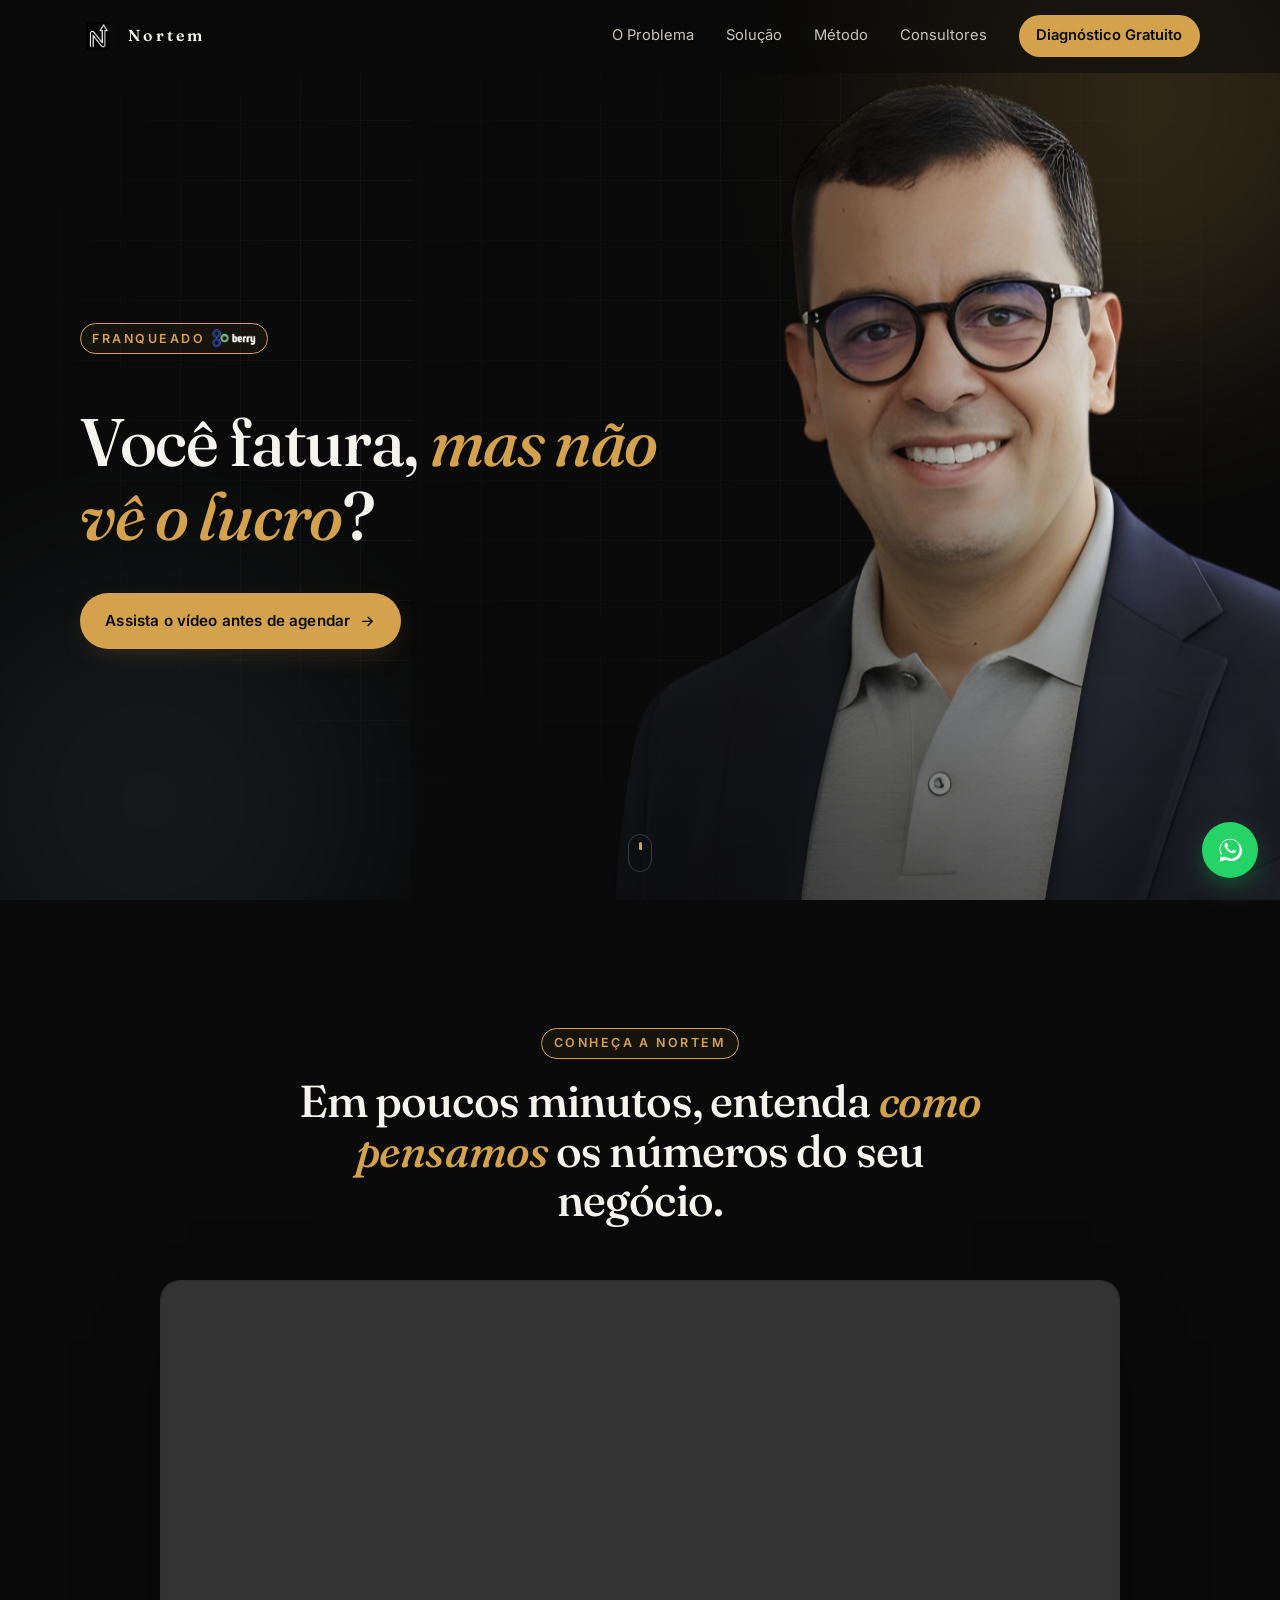
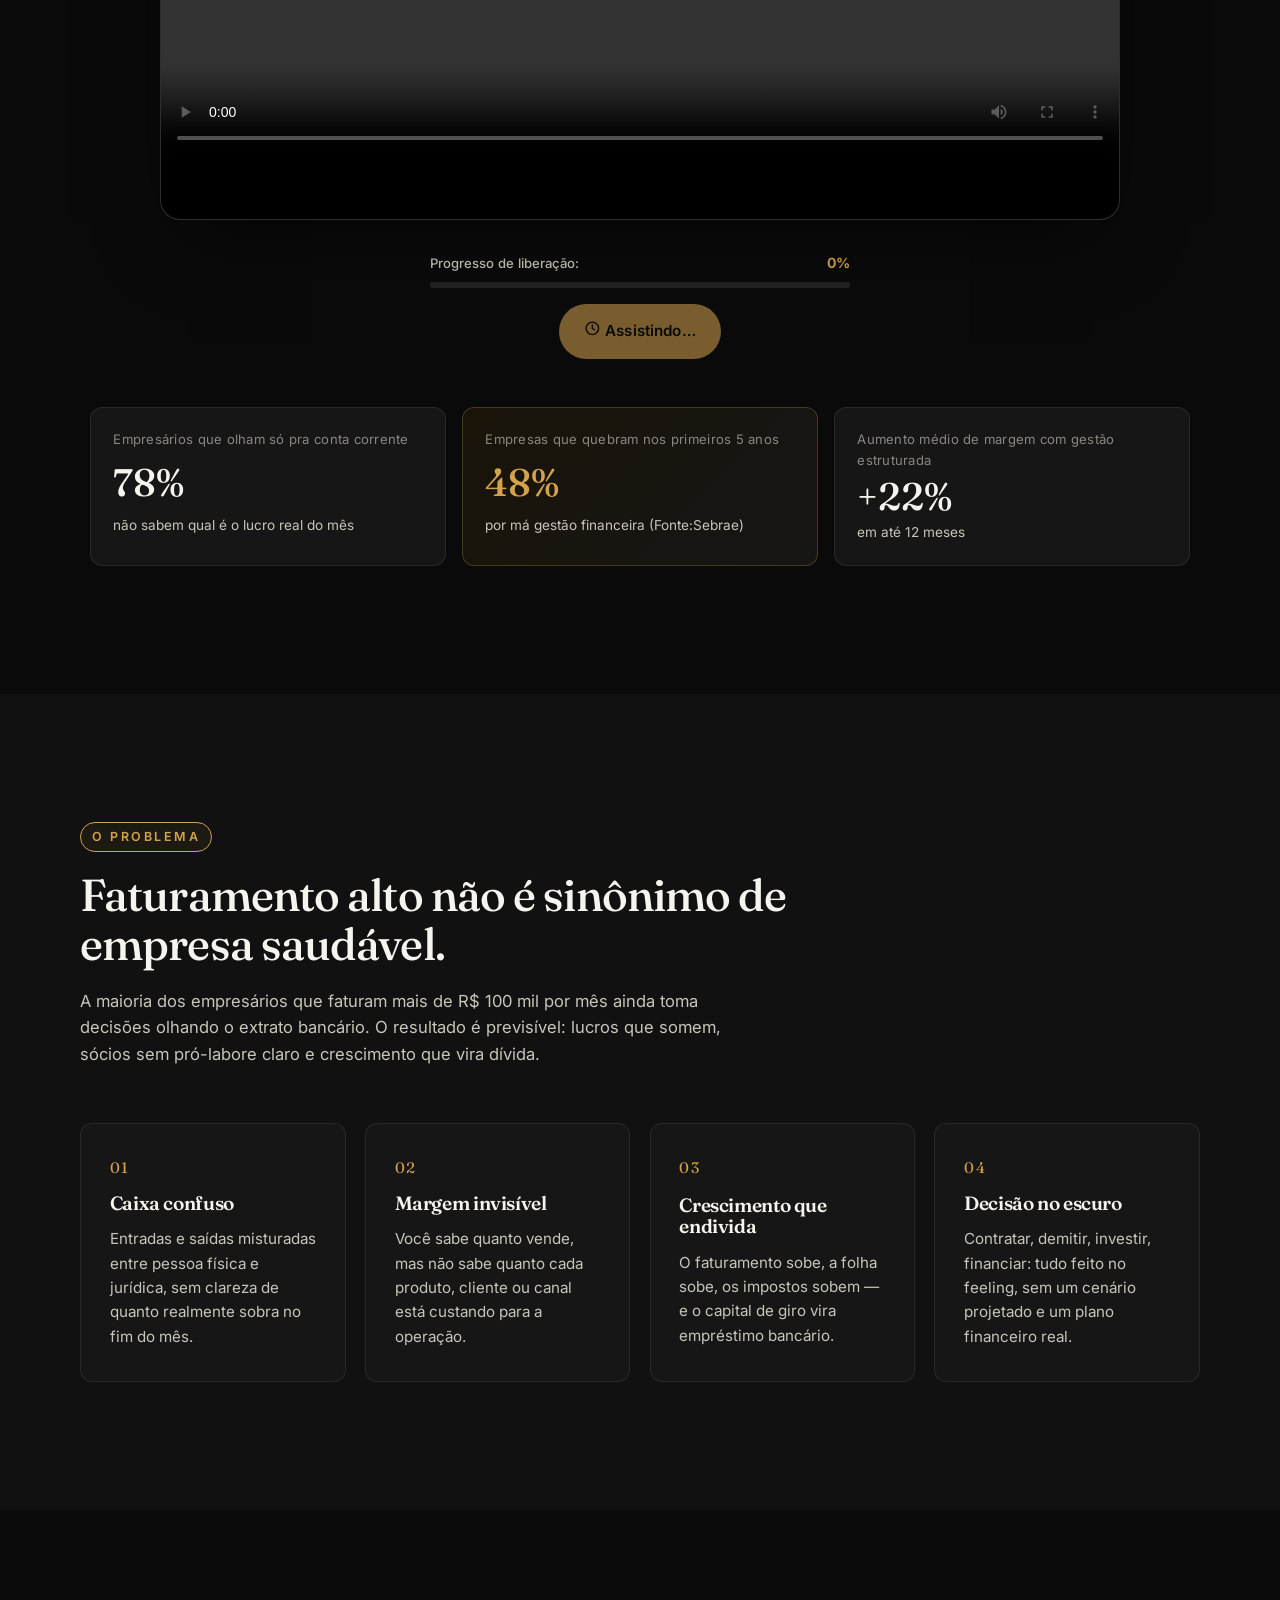
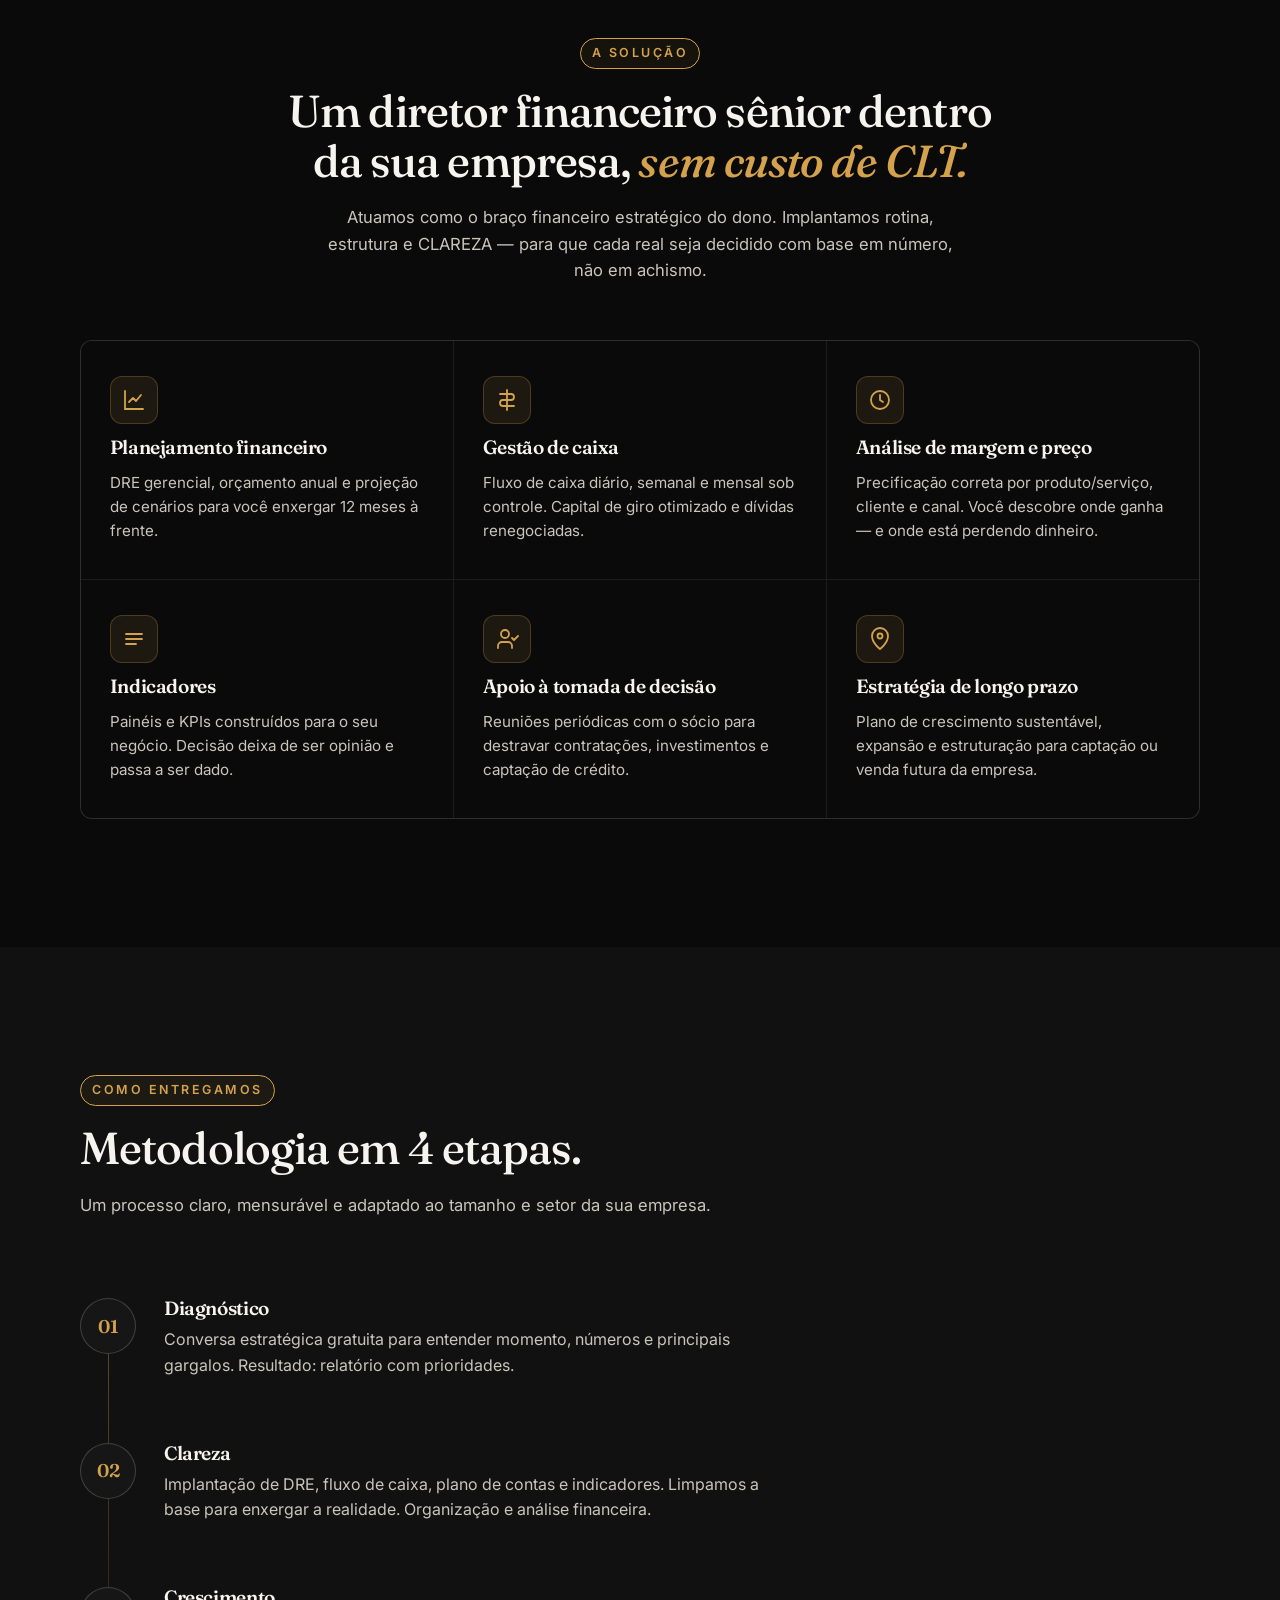
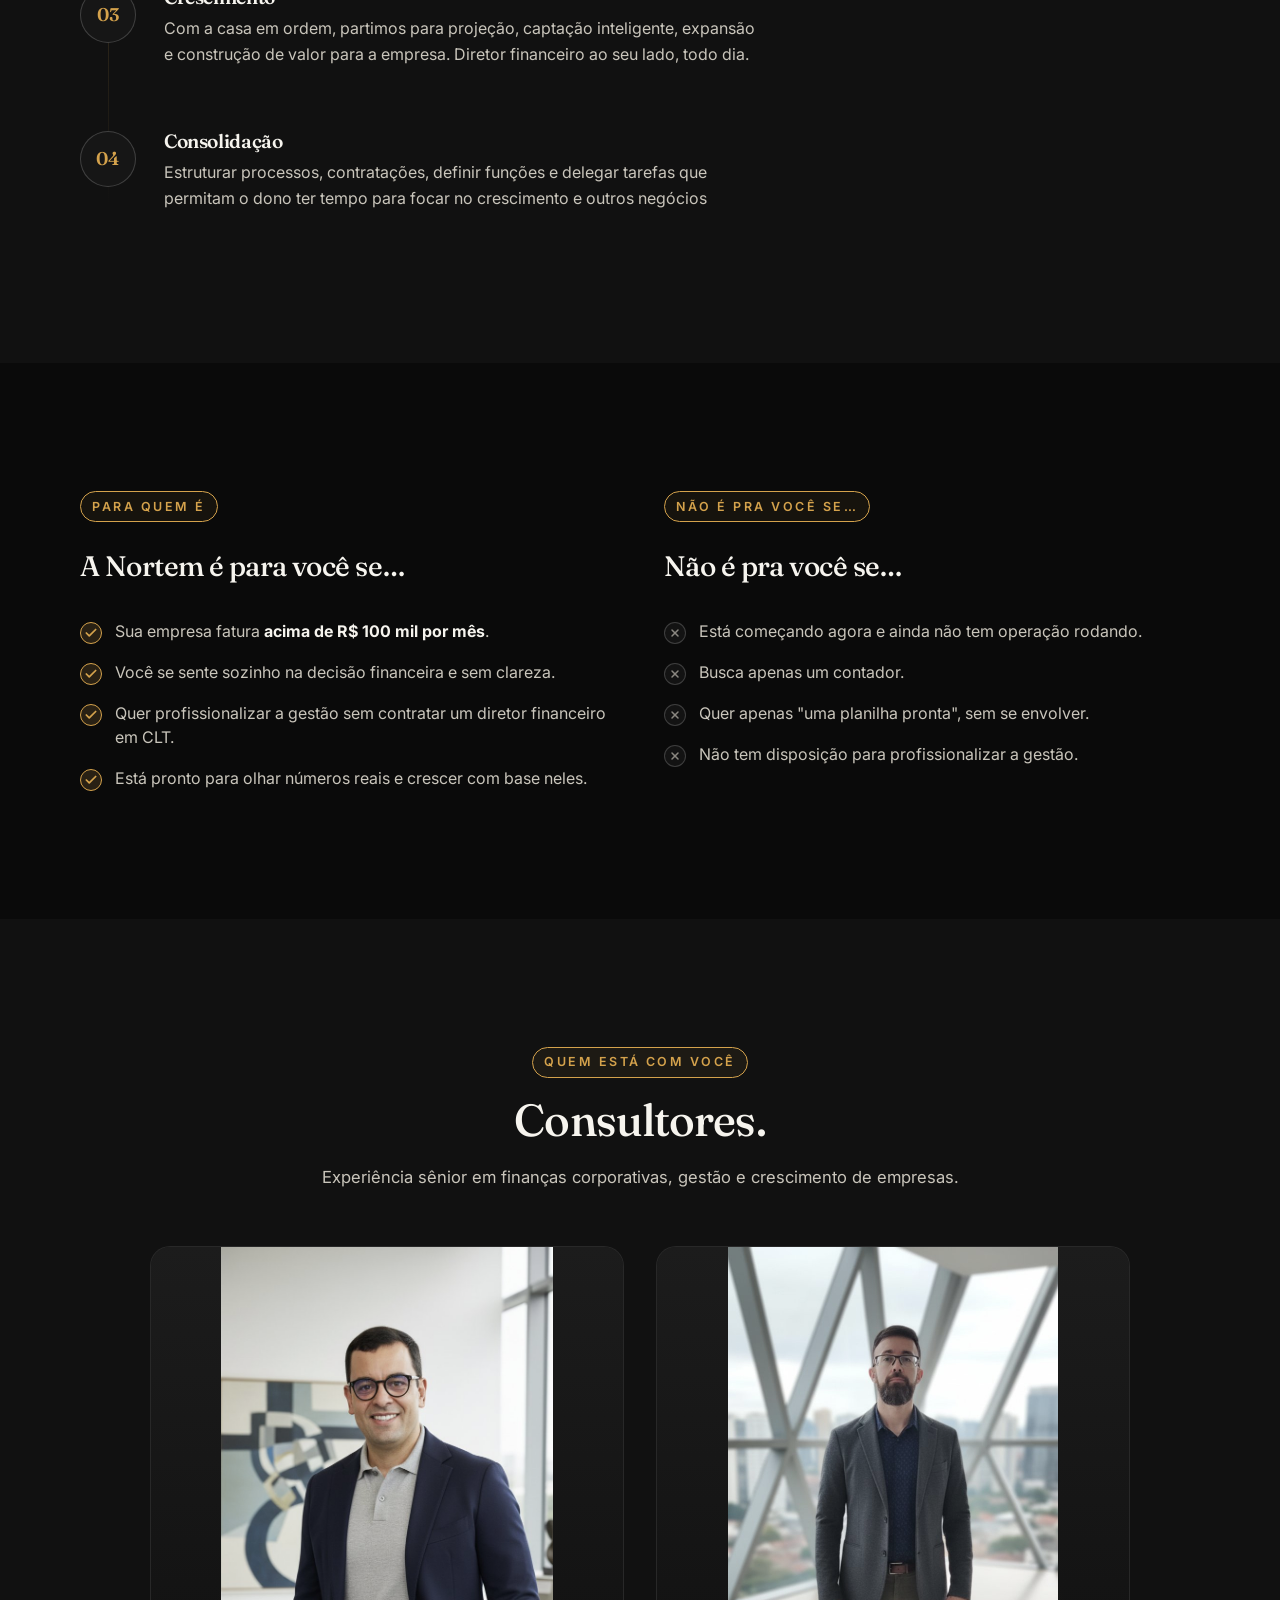
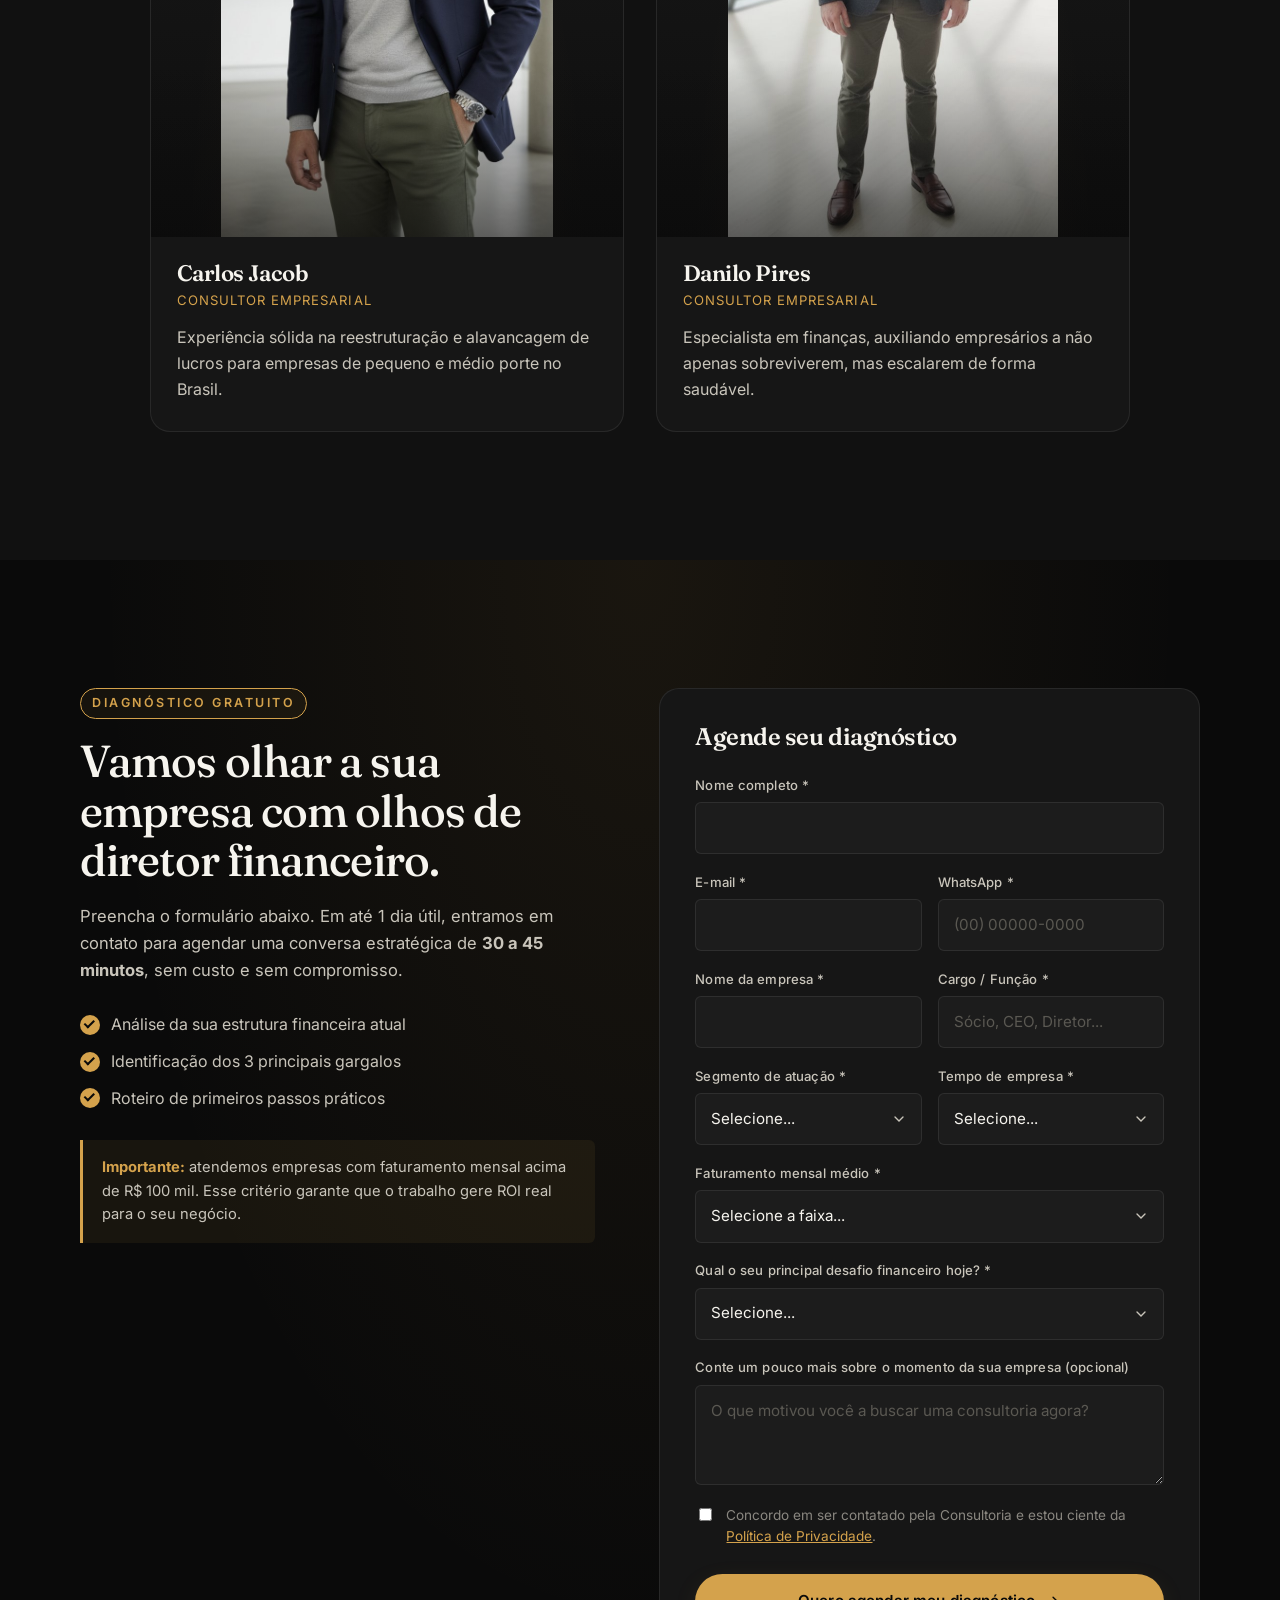
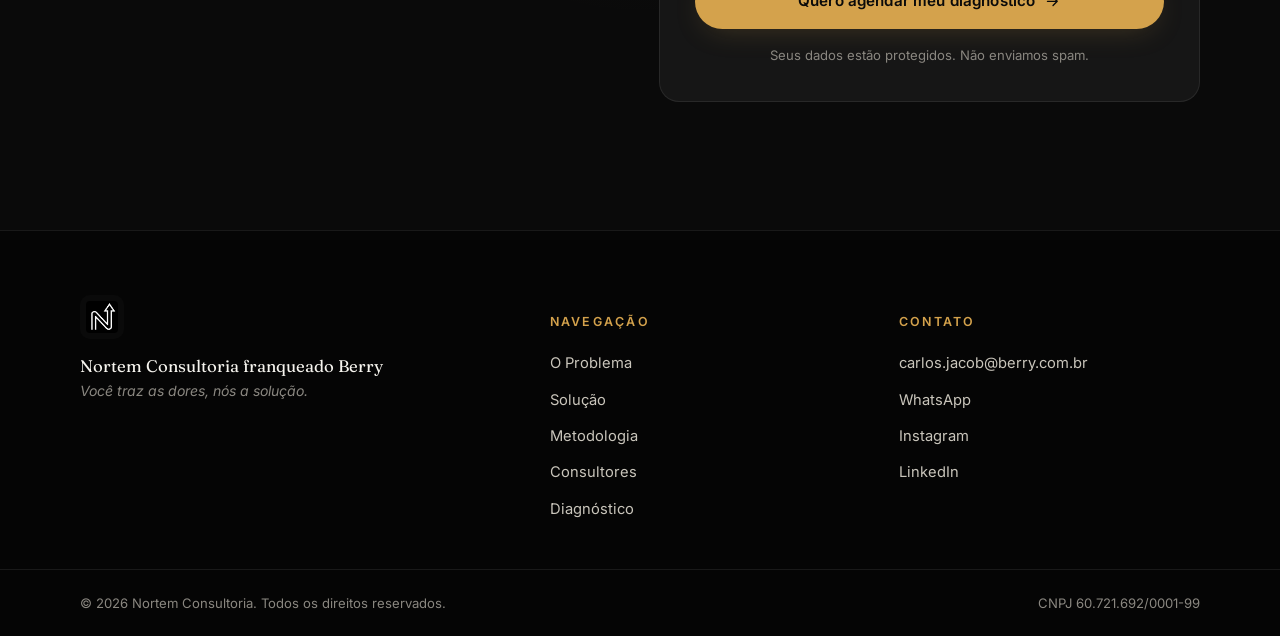
==== commit 1bcc1d1a: "fix(lp): corrigir ocultação do relógio ao desbloquear botão - Agrupa ícone+texto bloqueado num span " ====
--- a/index.html
+++ b/index.html
@@ -138,19 +138,21 @@
 
           <!-- Botão bloqueado -->
           <a href="#diagnostico" class="btn btn-primary btn-unlock locked" id="btnAgendar">
-            <!-- Ícone relógio (estado bloqueado) -->
-            <svg class="icon-locked" viewBox="0 0 24 24" fill="none" aria-hidden="true">
-              <circle cx="12" cy="12" r="9" stroke="currentColor" stroke-width="2"/>
-              <path d="M12 7v5l3 2" stroke="currentColor" stroke-width="2" stroke-linecap="round"/>
-            </svg>
-            <span class="label-locked">Assistindo…</span>
-            <!-- Conteúdo desbloqueado (oculto até liberar) -->
-            <span class="label-unlocked" hidden>
-              <svg viewBox="0 0 24 24" fill="none" aria-hidden="true" class="icon-unlocked">
+            <!-- Estado bloqueado: envolvido num span para esconder de uma vez -->
+            <span class="btn-locked-content">
+              <svg viewBox="0 0 24 24" fill="none" aria-hidden="true" style="width:1.1em;height:1.1em;flex-shrink:0;">
+                <circle cx="12" cy="12" r="9" stroke="currentColor" stroke-width="2"/>
+                <path d="M12 7v5l3 2" stroke="currentColor" stroke-width="2" stroke-linecap="round"/>
+              </svg>
+              Assistindo…
+            </span>
+            <!-- Estado desbloqueado -->
+            <span class="btn-unlocked-content" style="display:none;">
+              <svg viewBox="0 0 24 24" fill="none" aria-hidden="true" style="width:1.1em;height:1.1em;flex-shrink:0;">
                 <path d="M20 6L9 17l-5-5" stroke="currentColor" stroke-width="2.5" stroke-linecap="round" stroke-linejoin="round"/>
               </svg>
               Agendar diagnóstico
-              <svg viewBox="0 0 24 24" fill="none" aria-hidden="true"><path d="M5 12h14M13 6l6 6-6 6" stroke="currentColor" stroke-width="2" stroke-linecap="round" stroke-linejoin="round"/></svg>
+              <svg viewBox="0 0 24 24" fill="none" aria-hidden="true" style="width:1.1em;height:1.1em;"><path d="M5 12h14M13 6l6 6-6 6" stroke="currentColor" stroke-width="2" stroke-linecap="round" stroke-linejoin="round"/></svg>
             </span>
           </a>
         </div>
--- a/assets/css/style.css
+++ b/assets/css/style.css
@@ -123,6 +123,7 @@
   border: 1px solid transparent;
 }
 .btn svg { width: 1.1em; height: 1.1em; }
+.btn [hidden], .btn svg[hidden] { display: none !important; }
 .btn-primary {
   background: var(--accent);
   color: #0a0a0a;
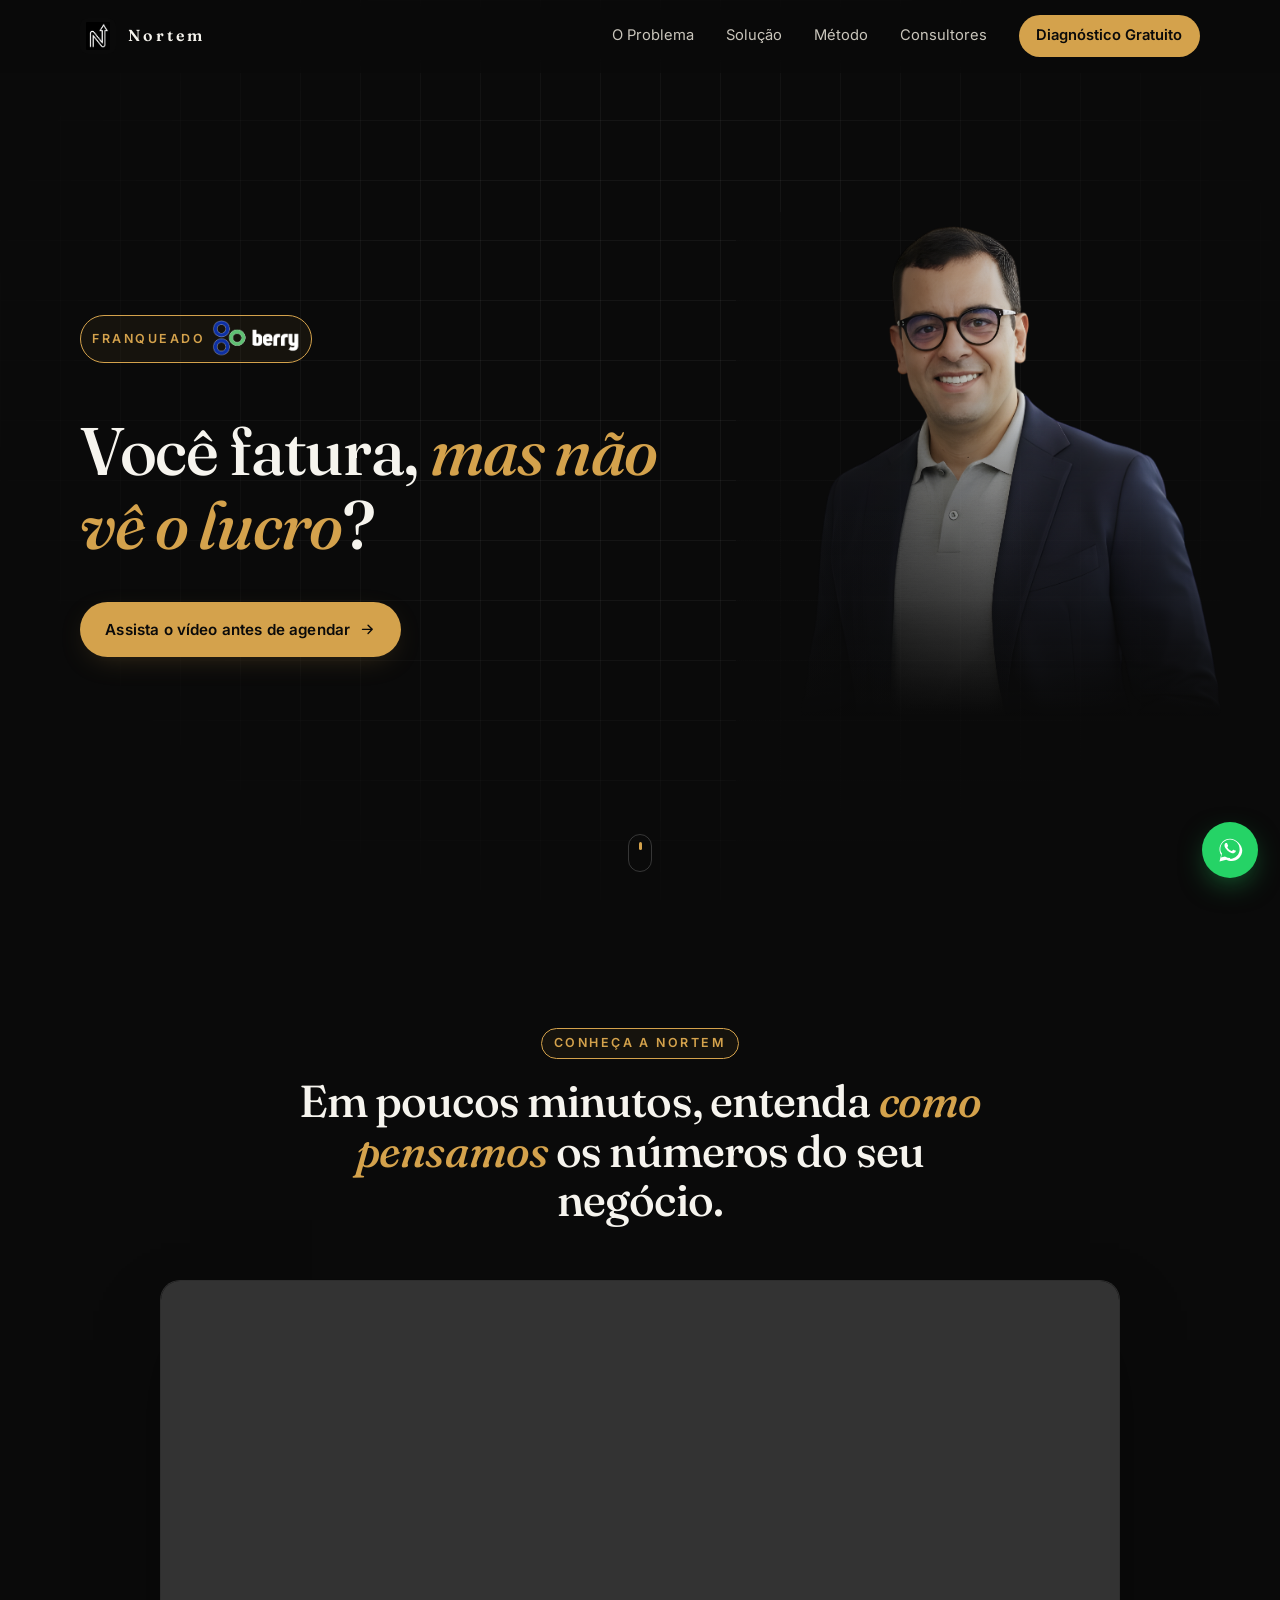
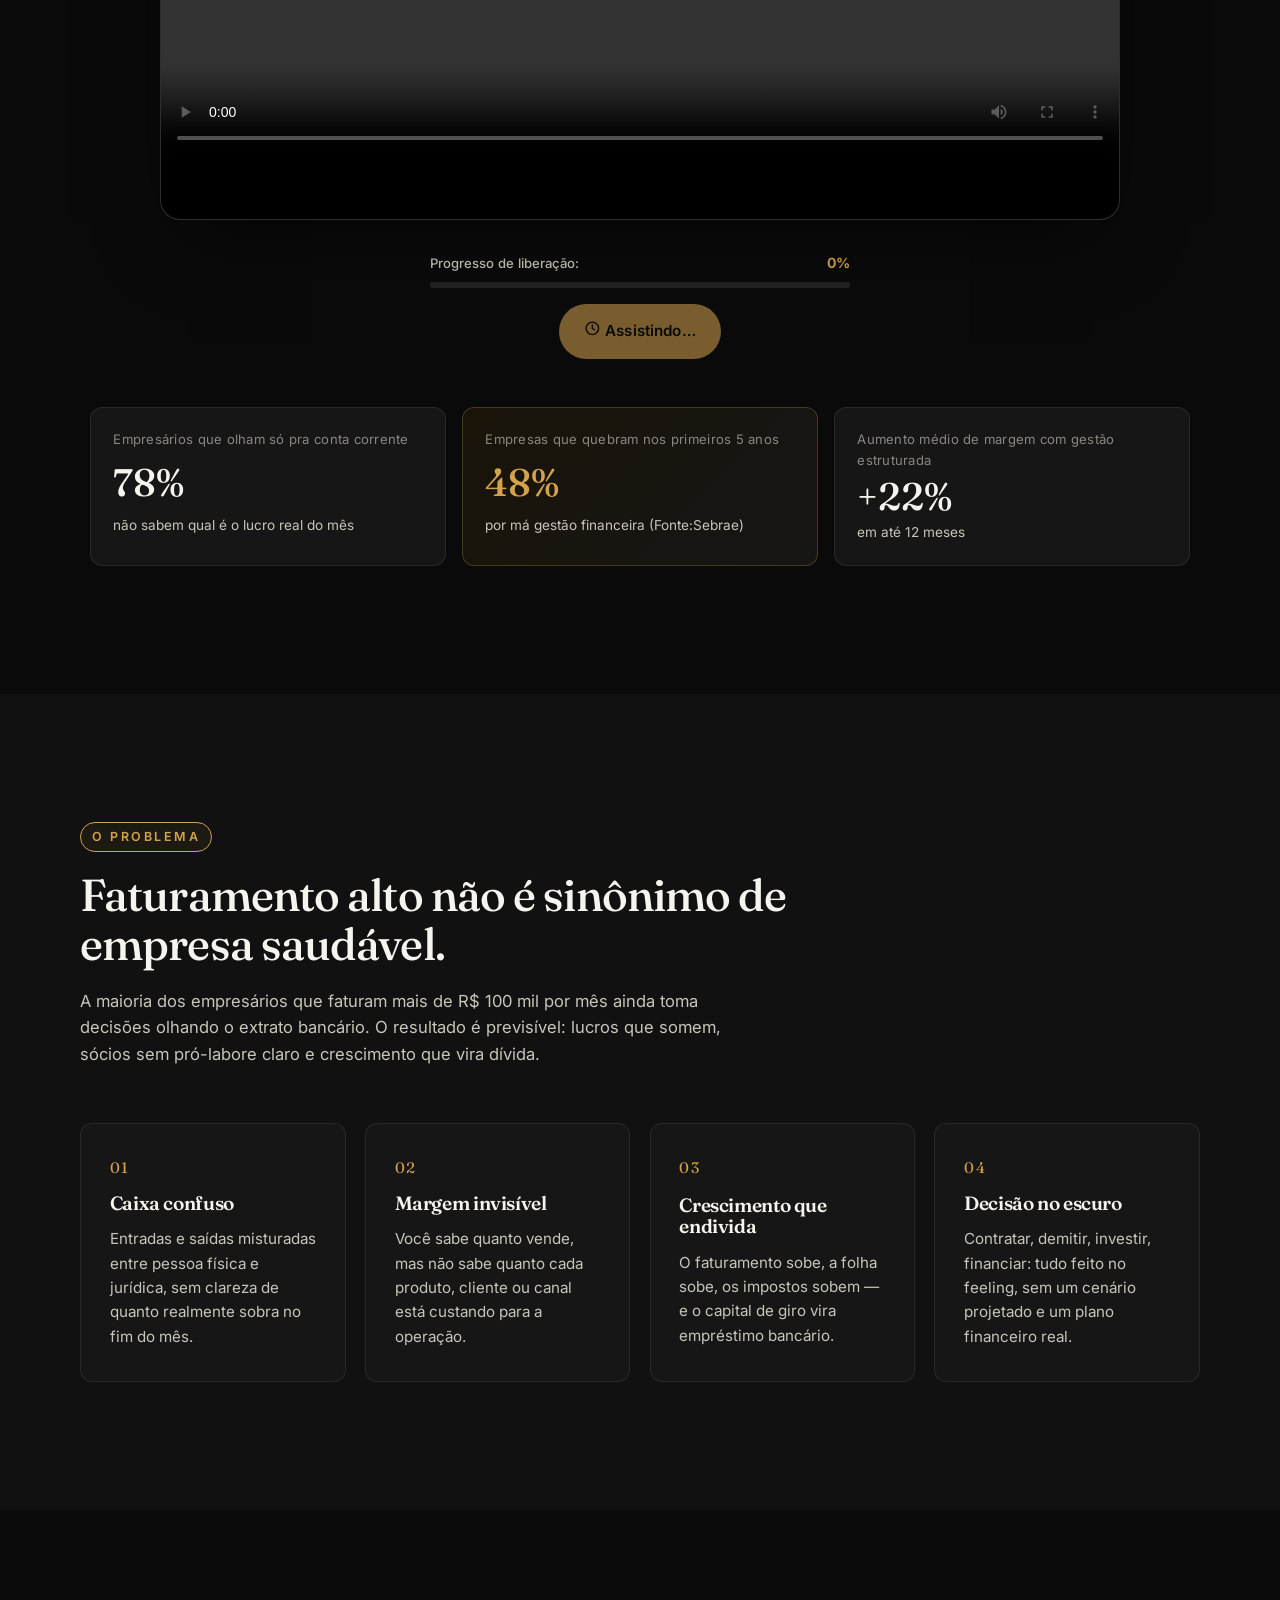
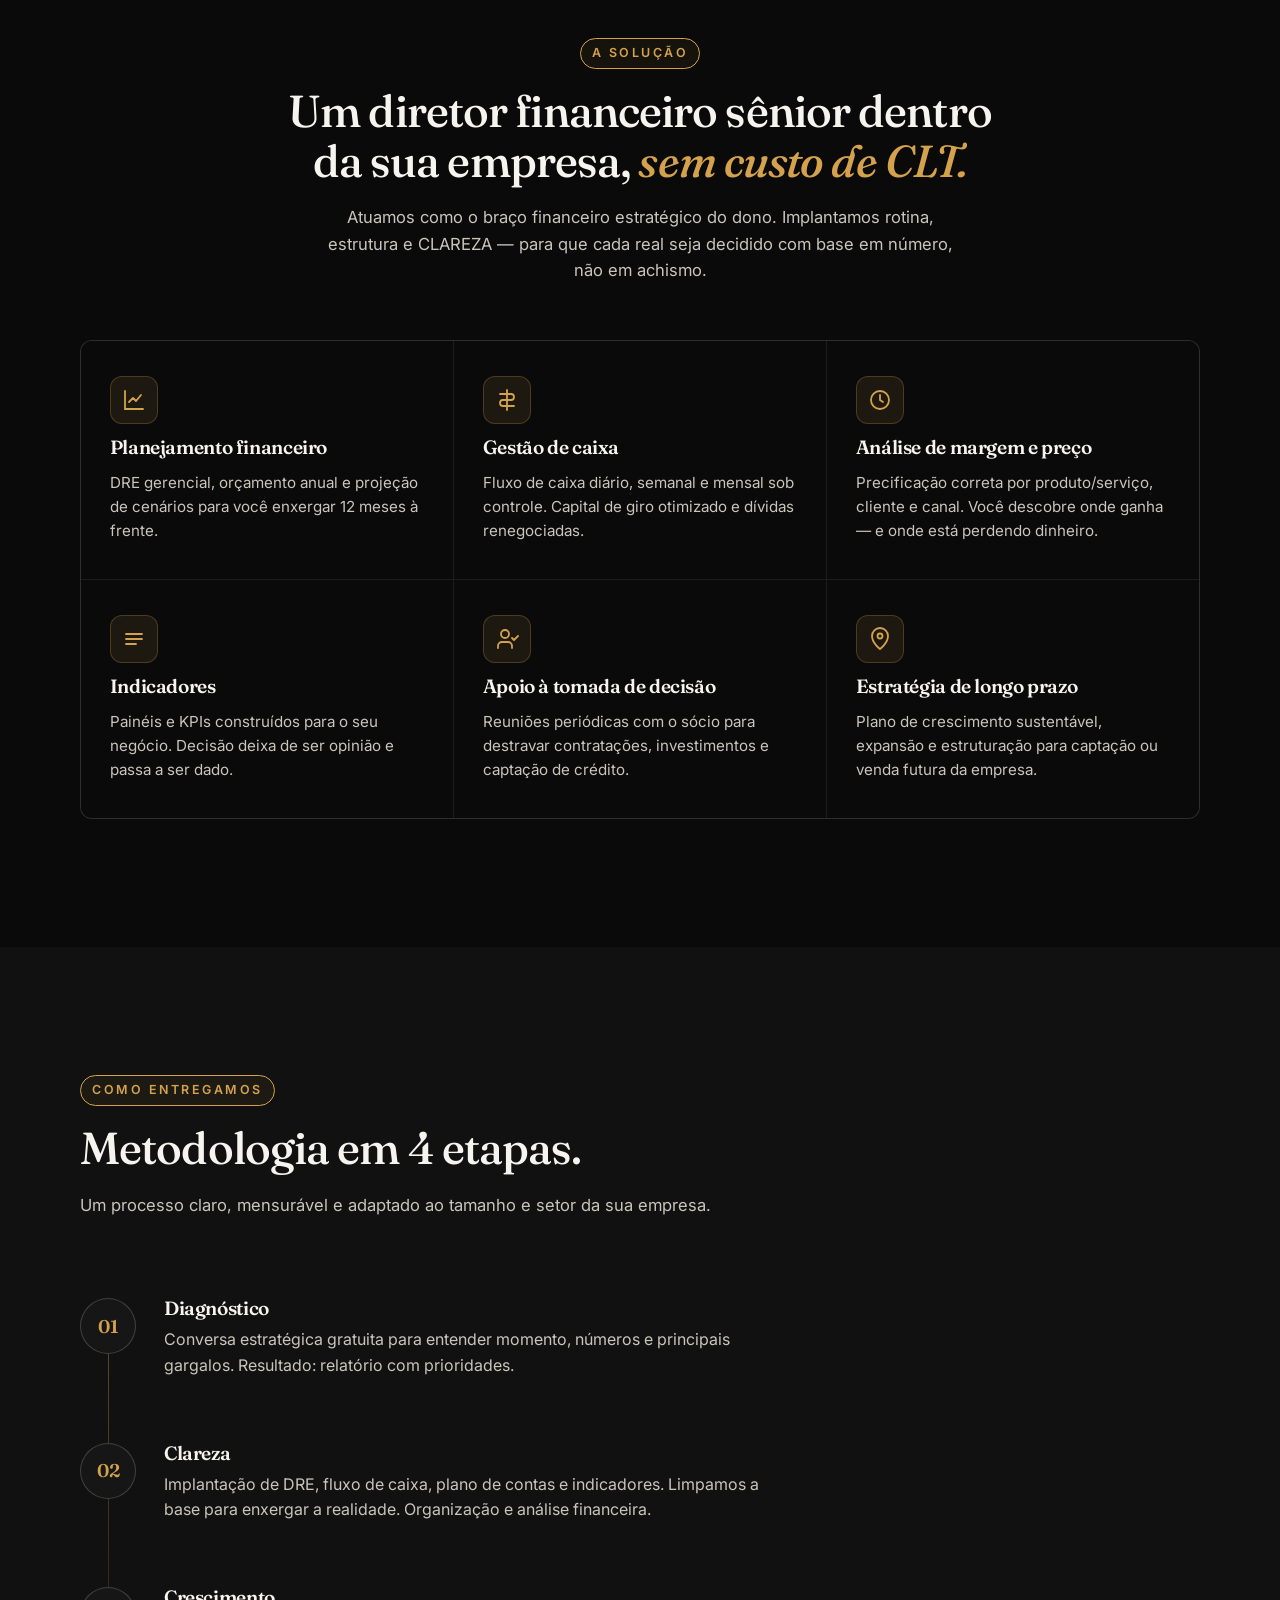
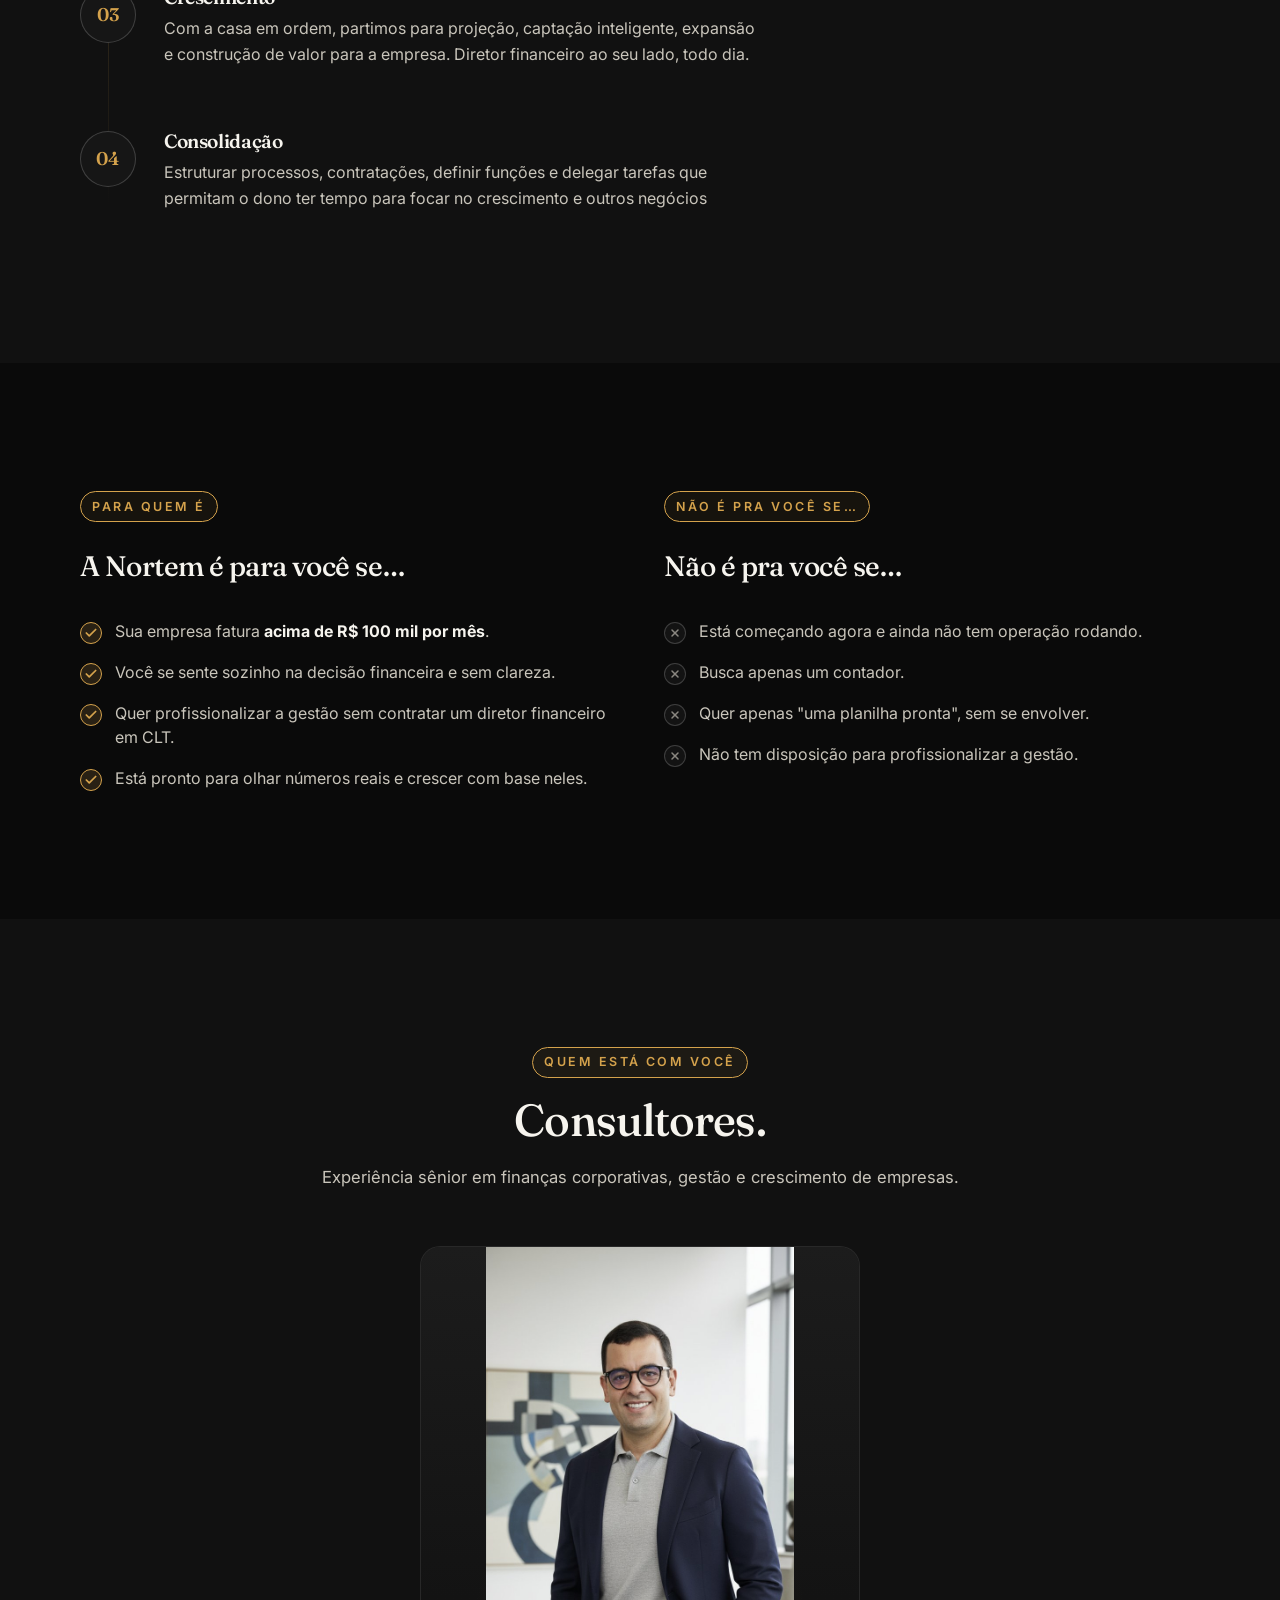
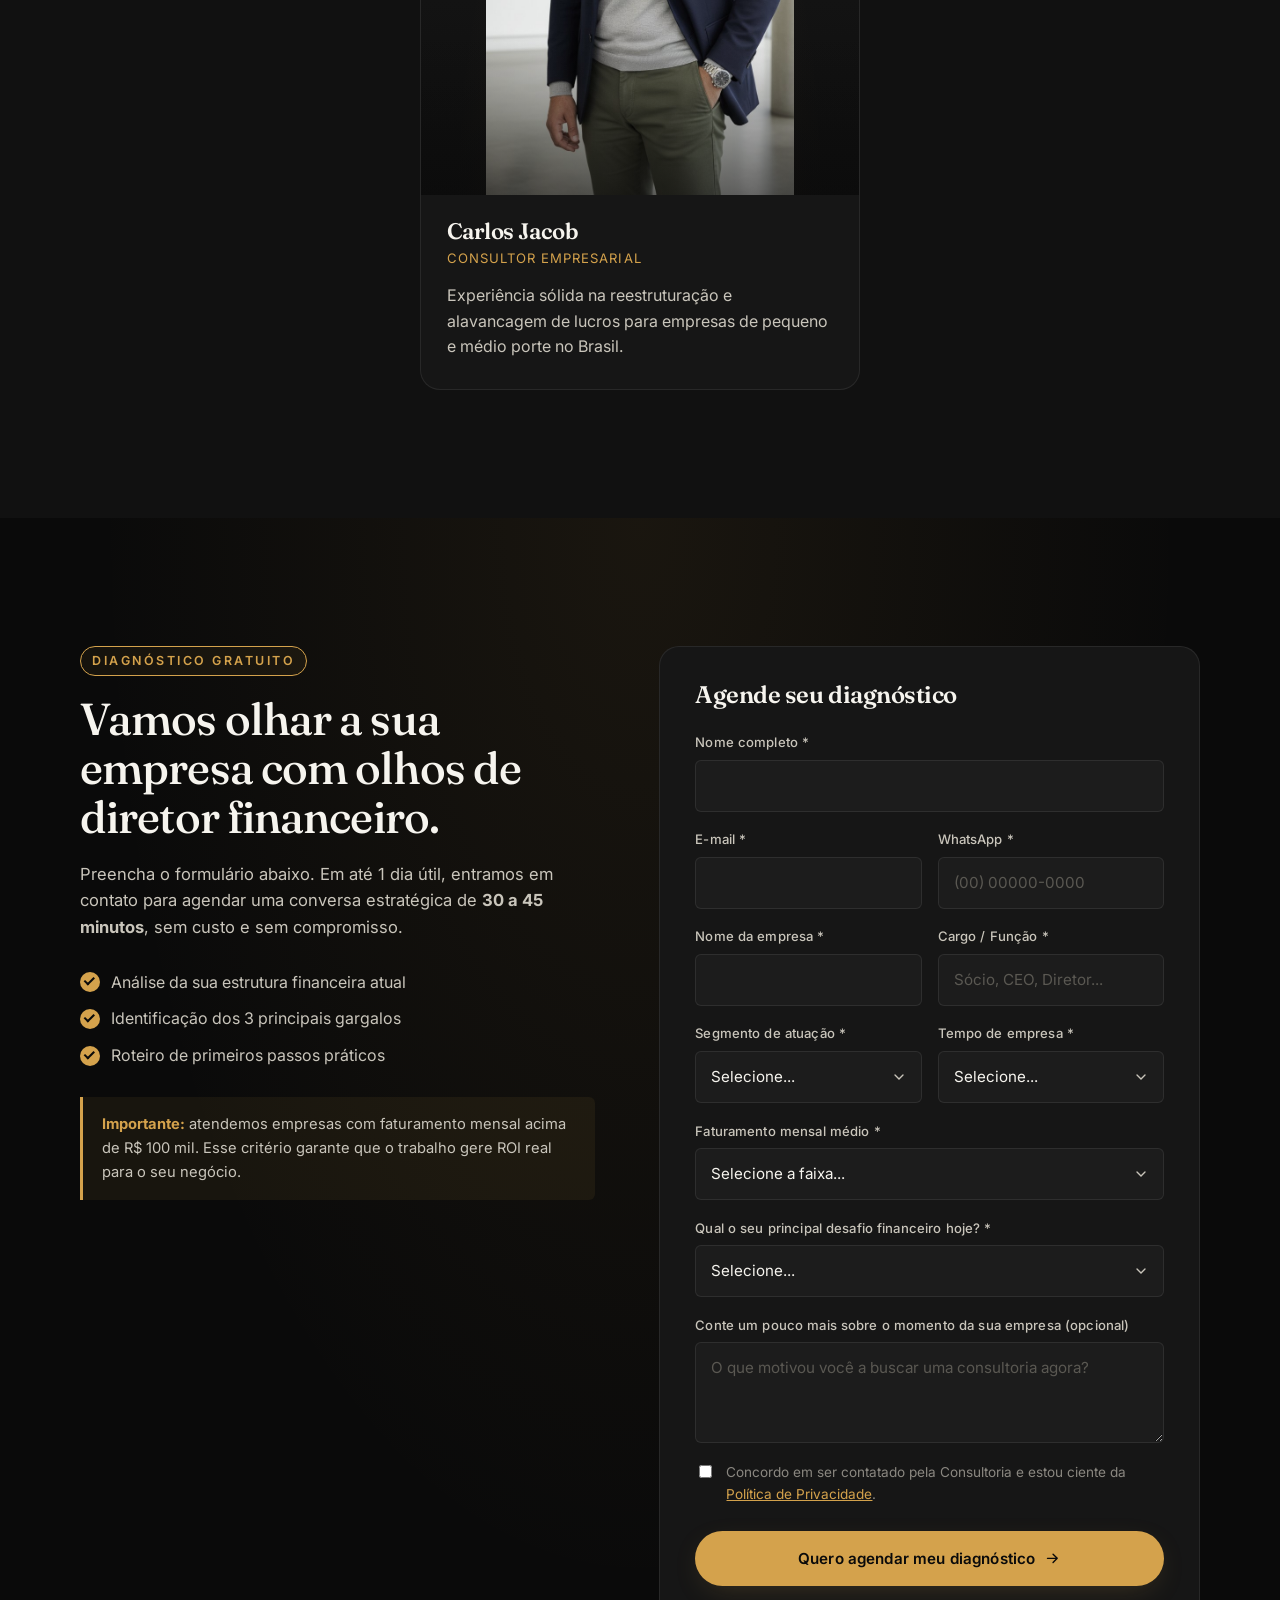
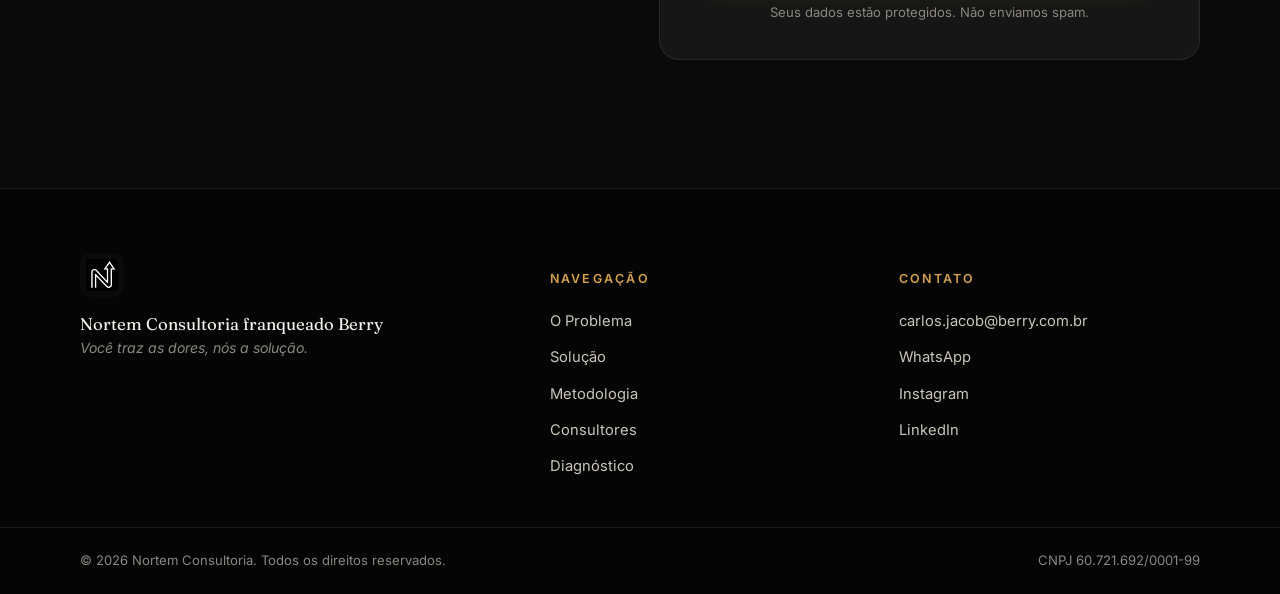
==== commit dc816923: "feat(consultores): ocultar card do consultor Danilo Pires Mantém apenas Carlos Jacob na seção. Card " ====
--- a/index.html
+++ b/index.html
@@ -151,7 +151,7 @@
               <svg viewBox="0 0 24 24" fill="none" aria-hidden="true" style="width:1.1em;height:1.1em;flex-shrink:0;">
                 <path d="M20 6L9 17l-5-5" stroke="currentColor" stroke-width="2.5" stroke-linecap="round" stroke-linejoin="round"/>
               </svg>
-              Agendar diagnóstico
+              Agendar Diagnóstico Gratuito
               <svg viewBox="0 0 24 24" fill="none" aria-hidden="true" style="width:1.1em;height:1.1em;"><path d="M5 12h14M13 6l6 6-6 6" stroke="currentColor" stroke-width="2" stroke-linecap="round" stroke-linejoin="round"/></svg>
             </span>
           </a>
@@ -365,6 +365,7 @@
             </div>
           </article>
 
+          <!-- Card do consultor Danilo Pires ocultado temporariamente
           <article class="consultant-card">
             <div class="consultant-photo">
               <img src="assets/img/danilo.png" alt="Danilo Pires — Consultor Empresarial" />
@@ -375,6 +376,7 @@
               <p>Especialista em finanças, auxiliando empresários a não apenas sobreviverem, mas escalarem de forma saudável.</p>
             </div>
           </article>
+          -->
         </div>
       </div>
     </section>
--- a/assets/css/style.css
+++ b/assets/css/style.css
@@ -95,7 +95,7 @@
   gap: 0.55em;
 }
 .berry-logo {
-  height: 1.5em;
+  height: 3em;
   width: auto;
   display: block;
 }
@@ -215,7 +215,12 @@
   100% { transform: scale(1); }
 }
 .btn-unlock.unlocked {
-  animation: unlockPop 0.5s var(--ease) forwards;
+  /* Pop ao desbloquear, depois entra no pulsar contínuo */
+  animation: unlockPop 0.5s var(--ease) forwards, pulse-cta 2.4s ease-in-out 0.5s infinite;
+}
+.btn-unlock.unlocked:hover {
+  animation-play-state: paused;
+  transform: translateY(-2px);
 }
 
 /* HEADER -------------------------------------------------- */
@@ -383,6 +388,7 @@
   border-radius: 50%;
   filter: blur(100px);
   opacity: 0.35;
+  display: none;
 }
 .glow-1 {
   width: 500px; height: 500px;
@@ -804,6 +810,11 @@
   max-width: 980px;
   margin: 0 auto;
 }
+/* Quando há apenas um consultor, mantém o card centralizado e sem esticar */
+.consultants:has(.consultant-card:only-child) {
+  grid-template-columns: minmax(320px, 440px);
+  justify-content: center;
+}
 .consultant-card {
   background: var(--bg-card);
   border: 1px solid var(--line);
@@ -1128,6 +1139,52 @@
 }
 
 /* RESPONSIVE ---------------------------------------------- */
+
+/* Telas grandes (≤ 1920px) — ajuste da figura do hero */
+@media (max-width: 1920px) {
+  .hero-figure {
+    right: -18%;
+    transform: translateY(-44%);
+  }
+  .hero-figure img {
+    height: 145%;
+  }
+}
+
+/* Telas médias (≤ 1400px) — laptop/monitor comum */
+@media (max-width: 1400px) {
+  .hero-figure {
+    width: 42%;
+    right: 0;
+    top: 50%;
+    transform: translateY(-42%);
+  }
+  .hero-figure img {
+    height: auto;
+    width: 100%;
+    max-width: none;
+  }
+}
+
+/* Telas intermediárias (≤ 1100px) — laptop pequeno */
+@media (max-width: 1100px) {
+  .hero-figure {
+    width: 38%;
+    right: 0;
+    top: 50%;
+    transform: translateY(-42%);
+    opacity: 0.65;
+  }
+  .hero-figure img {
+    height: auto;
+    width: 100%;
+    max-width: none;
+  }
+
+  .fit-grid { grid-template-columns: 1fr; gap: 2.5rem; }
+  .form-wrap { grid-template-columns: 1fr; gap: 3rem; }
+}
+
 @media (max-width: 960px) {
   .nav-desktop { display: none; }
   .nav-toggle { display: flex; }
@@ -1140,9 +1197,11 @@
   .hero-figure {
     width: 45%;
     max-width: 380px;
+    right: -5%;
     opacity: 0.55;
   }
   .hero-figure img {
+    height: 100%;
     opacity: 0.7;
   }
 
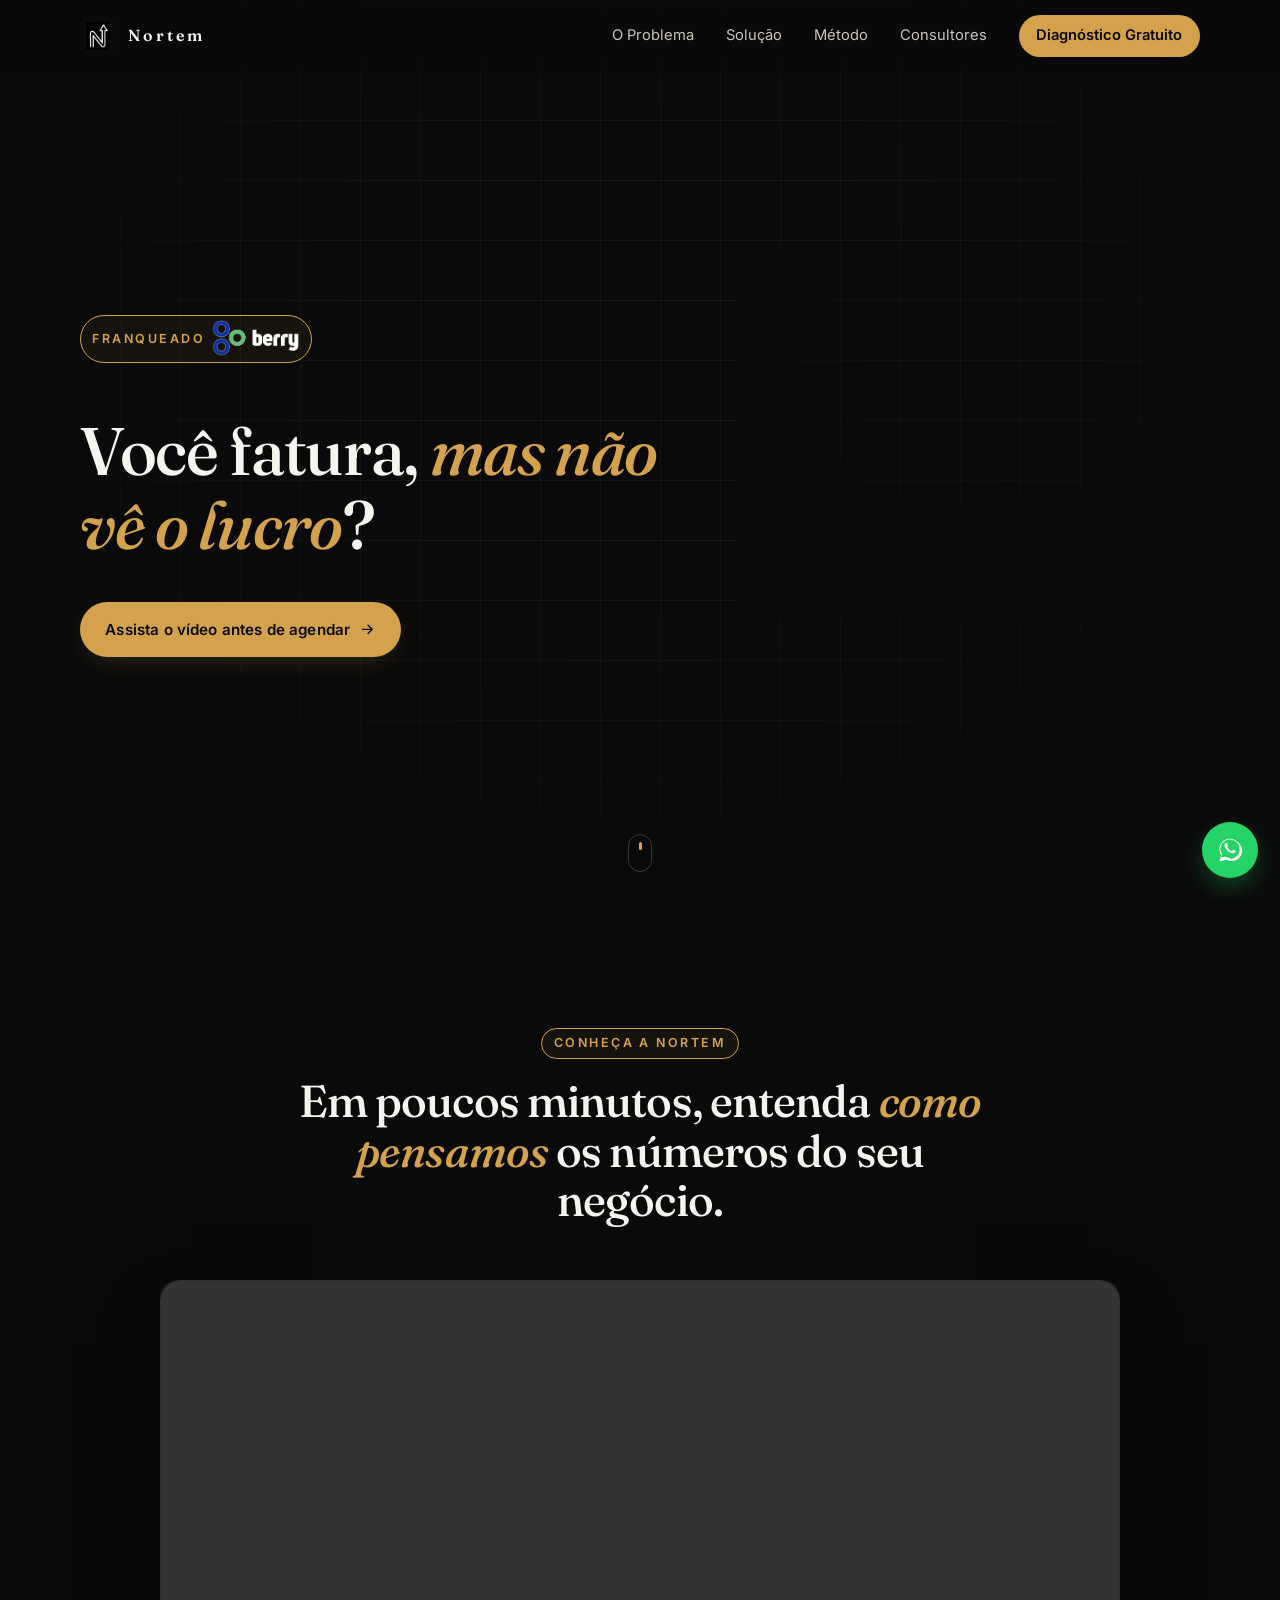
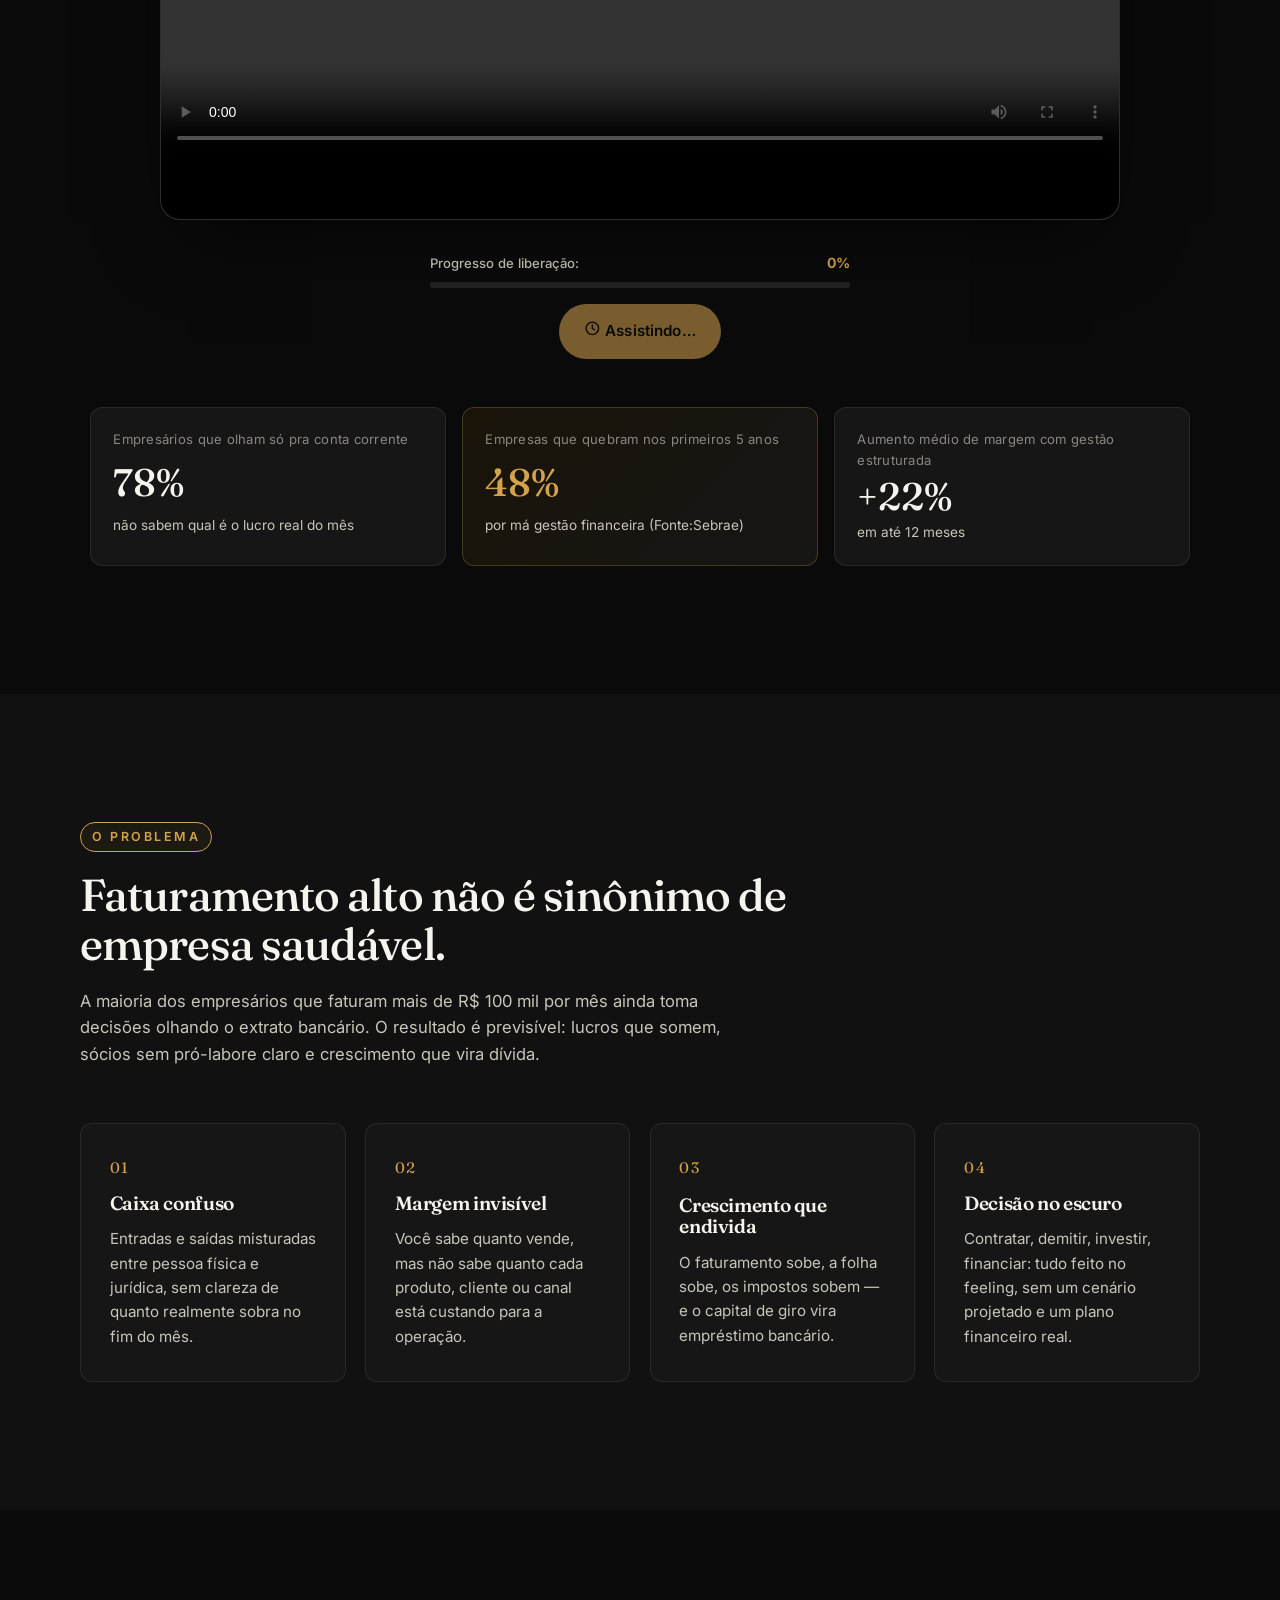
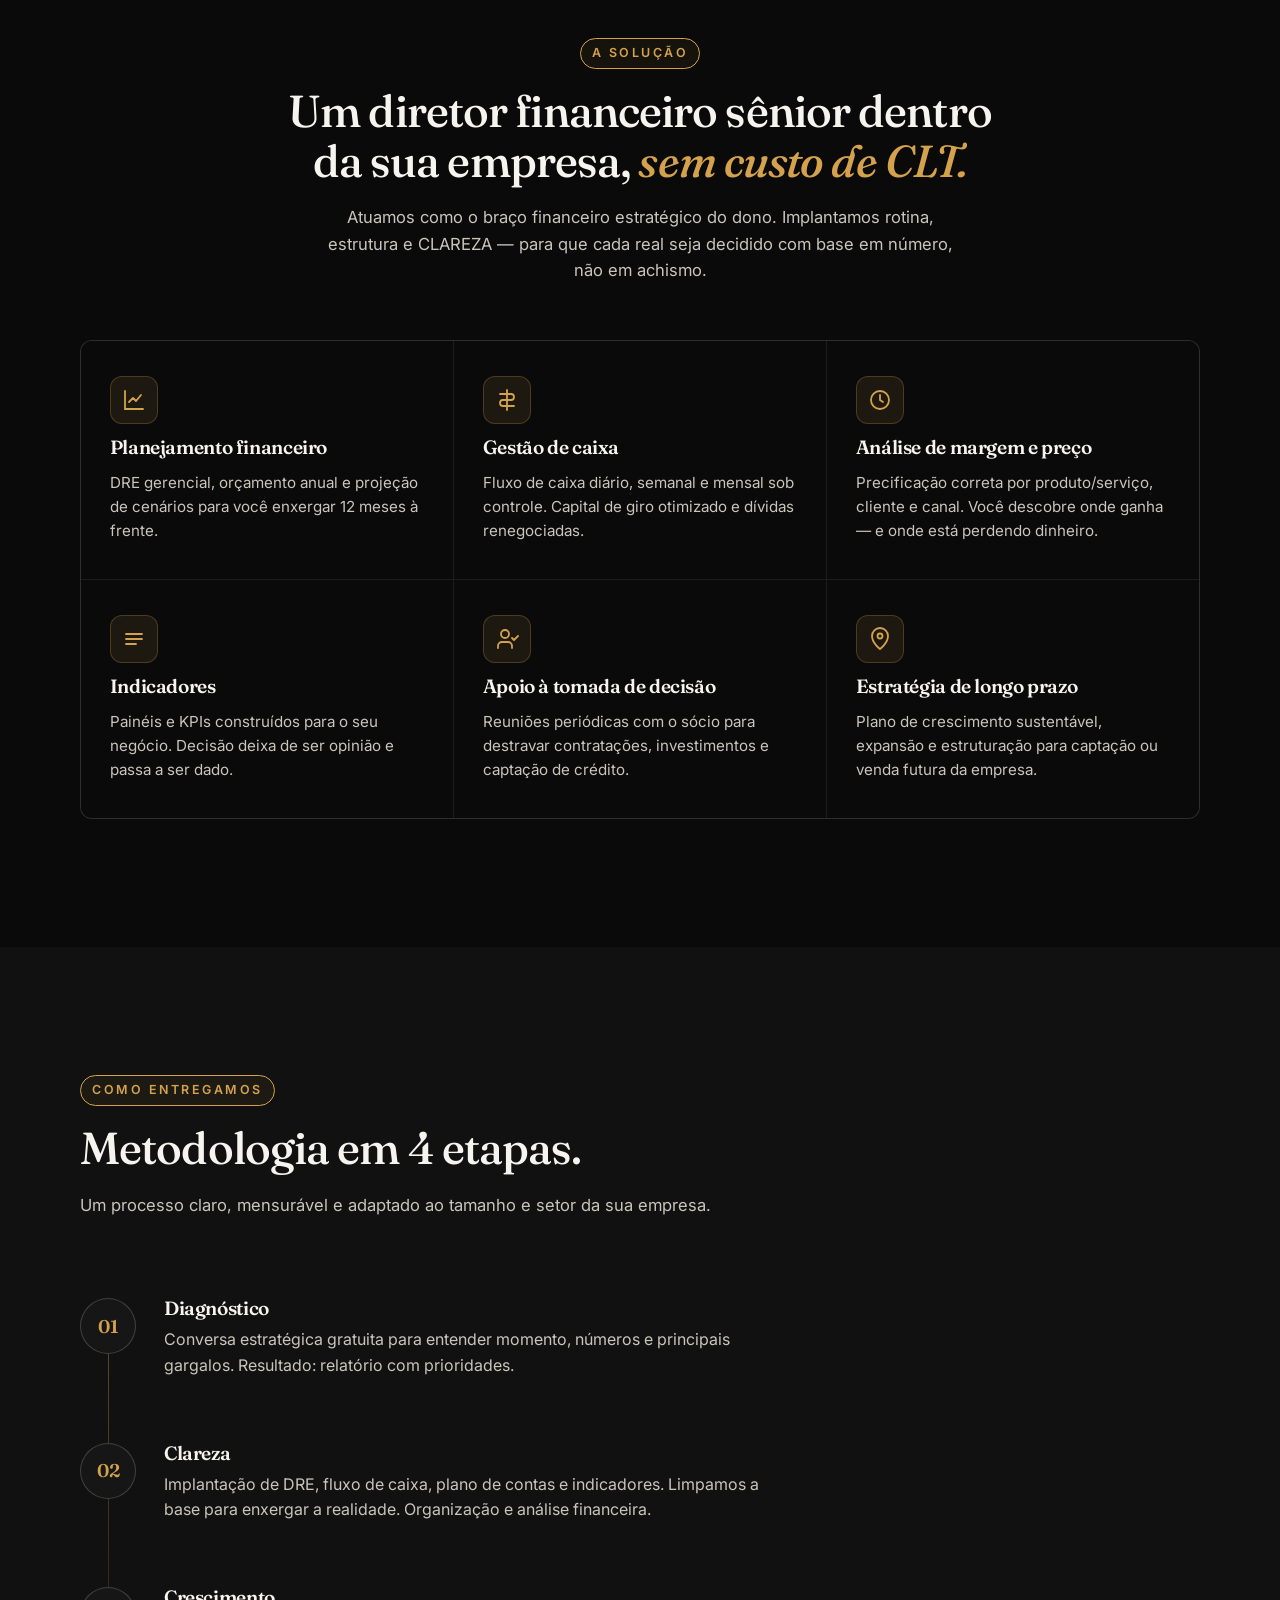
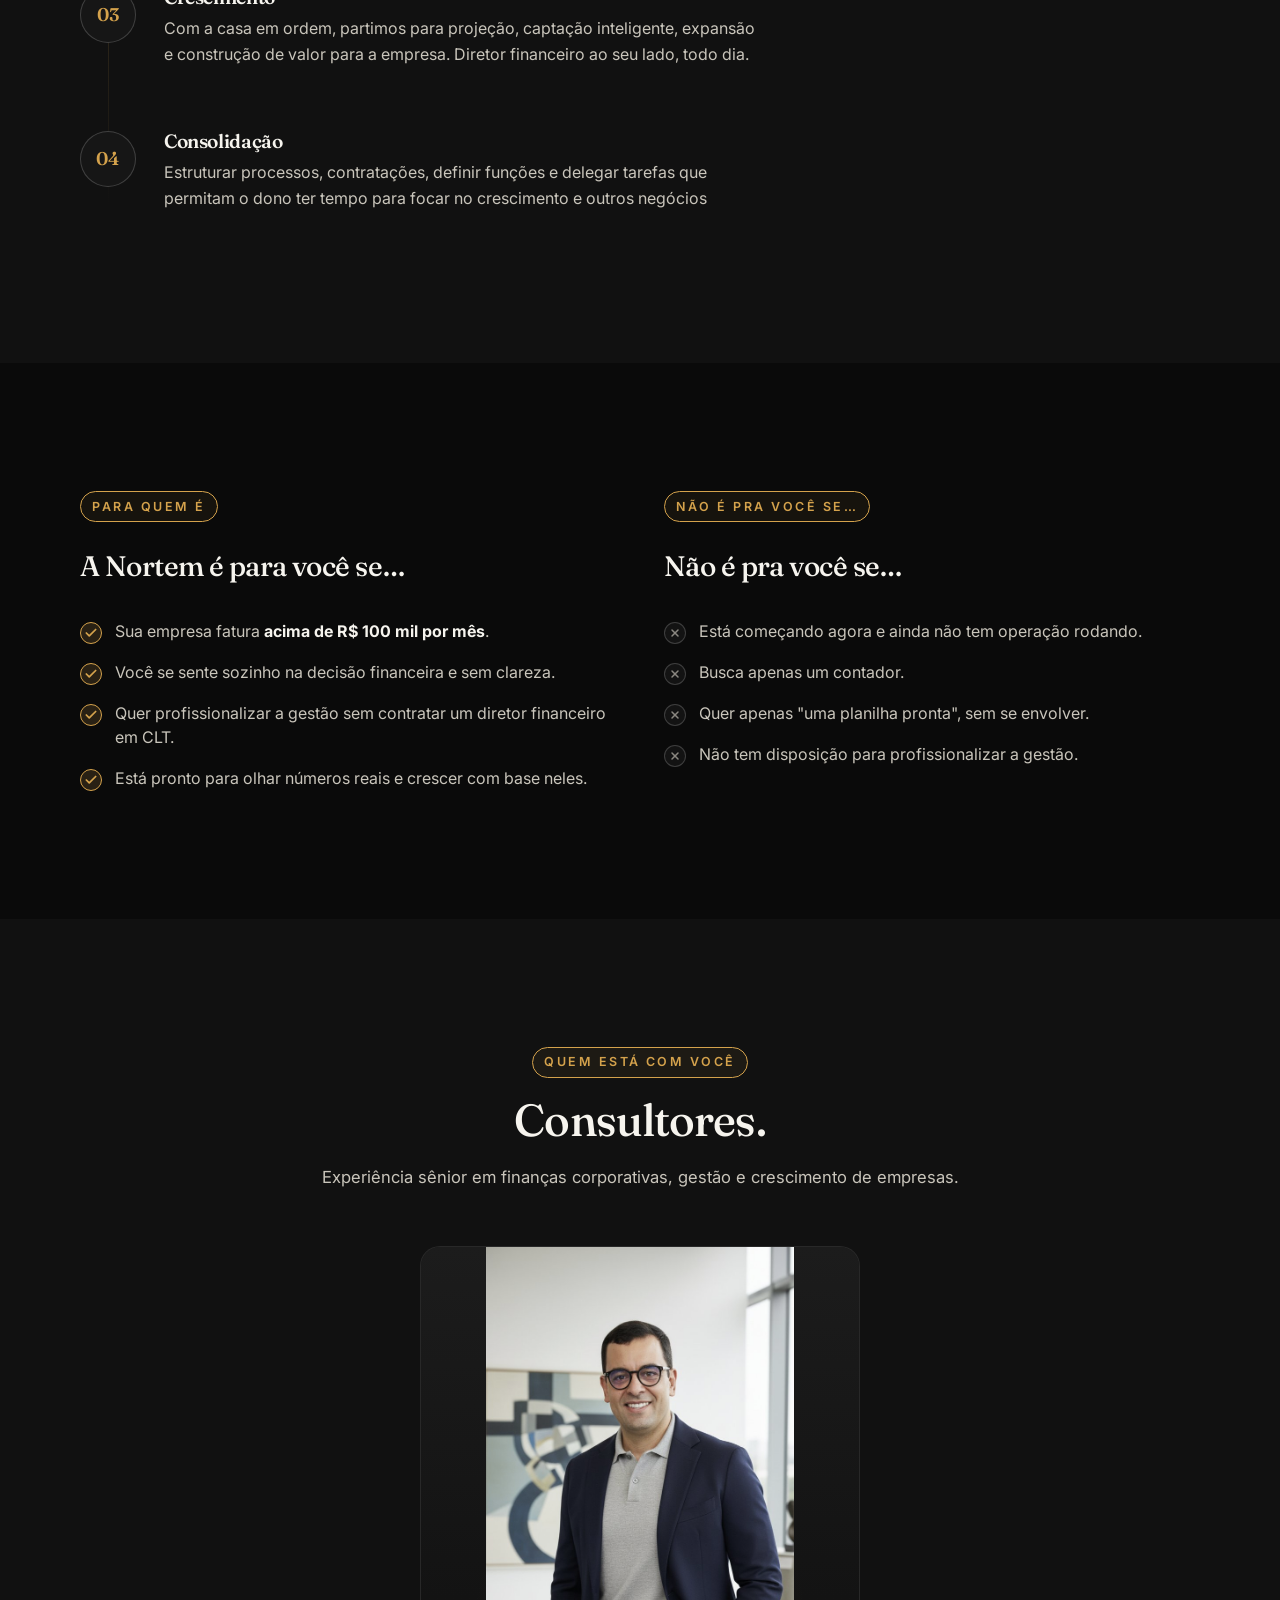
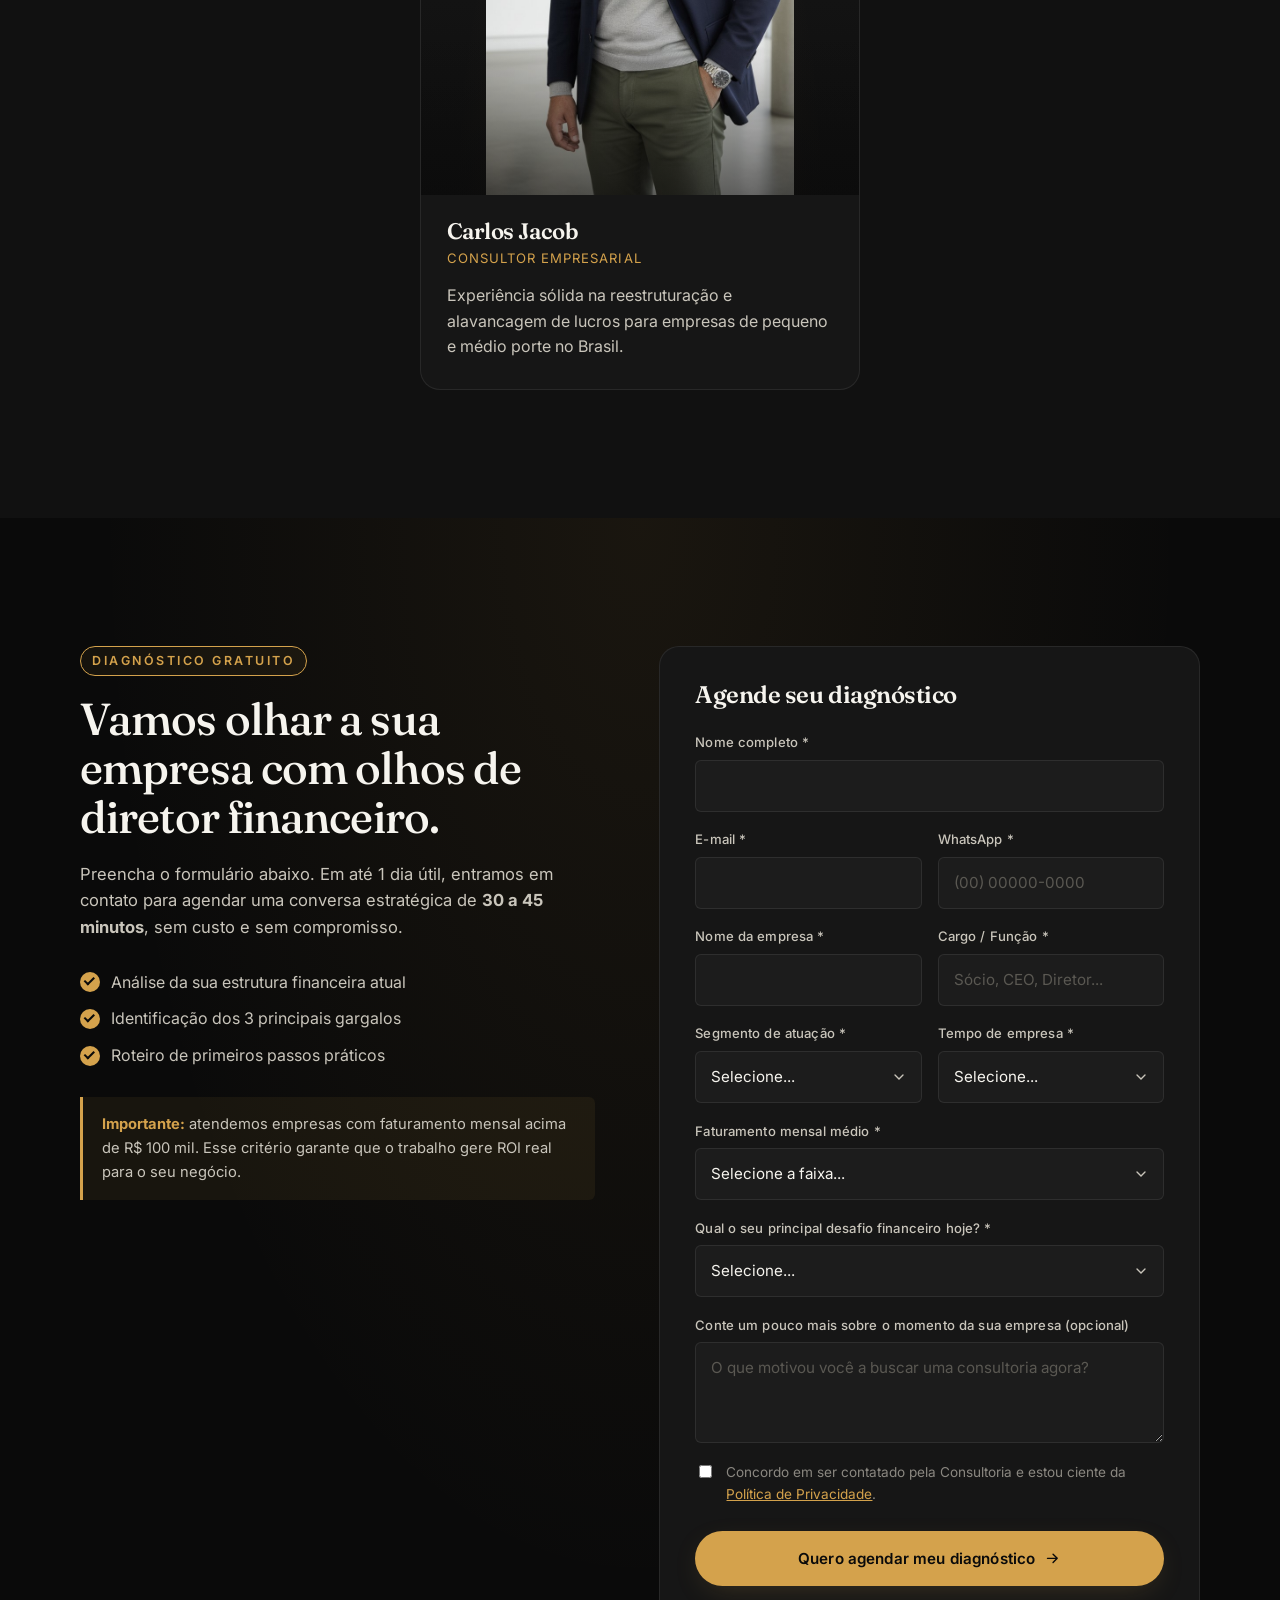
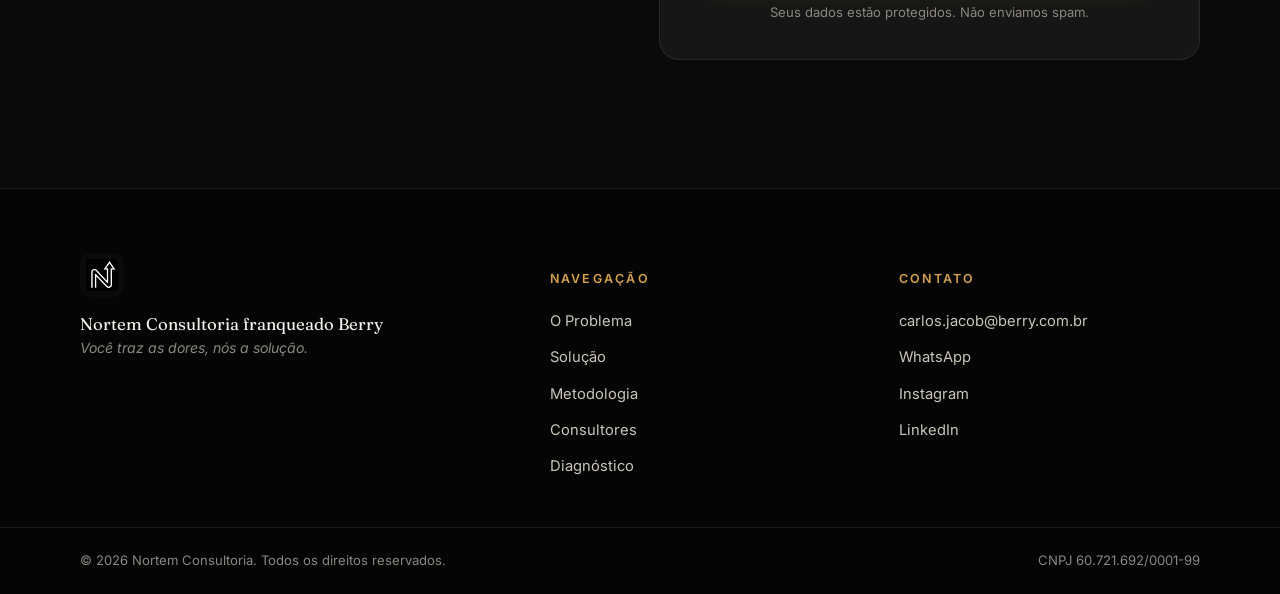
==== commit d4d0d402: "feat(hero): trocar imagem estática do Carlos por vídeo recortado Recorte por luminância (alpha real," ====
--- a/index.html
+++ b/index.html
@@ -87,7 +87,7 @@
         </div>
 
         <div class="hero-figure" aria-hidden="true">
-          <img src="assets/img/carlos-hero.png" alt="" />
+          <canvas class="hero-figure-canvas" data-hero-cutout="assets/video/carlos-hero.mp4"></canvas>
         </div>
       </div>
 
@@ -577,6 +577,7 @@
     </svg>
   </a>
 
+  <script src="assets/js/video-cutout.js" defer></script>
   <script src="assets/js/script.js" defer></script>
 </body>
 </html>
--- a/assets/css/style.css
+++ b/assets/css/style.css
@@ -455,7 +455,7 @@
  * HERO FIGURE — Carlos como composição atmosférica
  * =========================================================
  * 🛠️  AJUSTES RÁPIDOS — altere os valores marcados com [AJUSTE]
- *     abaixo se quiser modificar a imagem do Carlos no hero.
+ *     abaixo se quiser modificar o vídeo do Carlos no hero.
  * ========================================================= */
 .hero-figure {
   position: absolute;
@@ -469,16 +469,28 @@
   align-items: center;
   justify-content: flex-end;
   width: auto;
-  transform: translateY(-42%);
-}
-.hero-figure img {
-  height: 160%;
-  width: auto;
-  max-width: none;
-  object-fit: contain;
-  object-position: center right;
-  mask-image: linear-gradient(180deg, #000 0%, #000 25%, rgba(0,0,0,0.5) 55%, transparent 72%);
-  -webkit-mask-image: linear-gradient(180deg, #000 0%, #000 25%, rgba(0,0,0,0.5) 55%, transparent 72%);
+  /* [AJUSTE] -70% (não -42%) porque a caixa ficou ~40% mais baixa
+     (aspect-ratio 4/3 em vez de 4/5) — precisa subir mais em % da
+     própria altura pra manter a cabeça na mesma posição de antes. */
+  transform: translateY(-70%);
+}
+/* O vídeo-fonte é 16:9 (1280x720) com o Carlos ocupando só a faixa
+   central da largura (medido pixel a pixel: 35-42% conforme o gesto,
+   sempre centralizado). aspect-ratio + object-fit:cover recorta essa
+   margem transparente das laterais sem cortar o Carlos em nenhum
+   frame do vídeo — mesma técnica usada no vídeo do hero do
+   Site-Criações. Não há corte vertical: a altura do vídeo já cobre
+   a caixa inteira, então esse aspect-ratio só controla quanto de
+   respiro sobra nas laterais dele. [AJUSTE] 4/3 mostra ~75% da
+   largura do frame (bem menos "zoom" que 4/5, que só mostrava 45%). */
+.hero-figure-canvas {
+  display: block;
+  width: 1225px;
+  aspect-ratio: 4 / 3;
+  object-fit: cover;
+  object-position: center center;
+  opacity: 0;
+  transition: opacity 400ms ease-out;
 }
 /* Overlay sutil na lateral esquerda para garantir legibilidade do texto */
 .hero-figure::before {
@@ -1144,10 +1156,7 @@
 @media (max-width: 1920px) {
   .hero-figure {
     right: -18%;
-    transform: translateY(-44%);
-  }
-  .hero-figure img {
-    height: 145%;
+    transform: translateY(-73%);
   }
 }
 
@@ -1157,12 +1166,11 @@
     width: 42%;
     right: 0;
     top: 50%;
-    transform: translateY(-42%);
+    transform: translateY(-70%);
   }
-  .hero-figure img {
+  .hero-figure-canvas {
+    width: 100%;
     height: auto;
-    width: 100%;
-    max-width: none;
   }
 }
 
@@ -1172,13 +1180,12 @@
     width: 38%;
     right: 0;
     top: 50%;
-    transform: translateY(-42%);
+    transform: translateY(-70%);
     opacity: 0.65;
   }
-  .hero-figure img {
+  .hero-figure-canvas {
+    width: 100%;
     height: auto;
-    width: 100%;
-    max-width: none;
   }
 
   .fit-grid { grid-template-columns: 1fr; gap: 2.5rem; }
@@ -1200,8 +1207,9 @@
     right: -5%;
     opacity: 0.55;
   }
-  .hero-figure img {
-    height: 100%;
+  .hero-figure-canvas {
+    width: 100%;
+    height: auto;
     opacity: 0.7;
   }
 
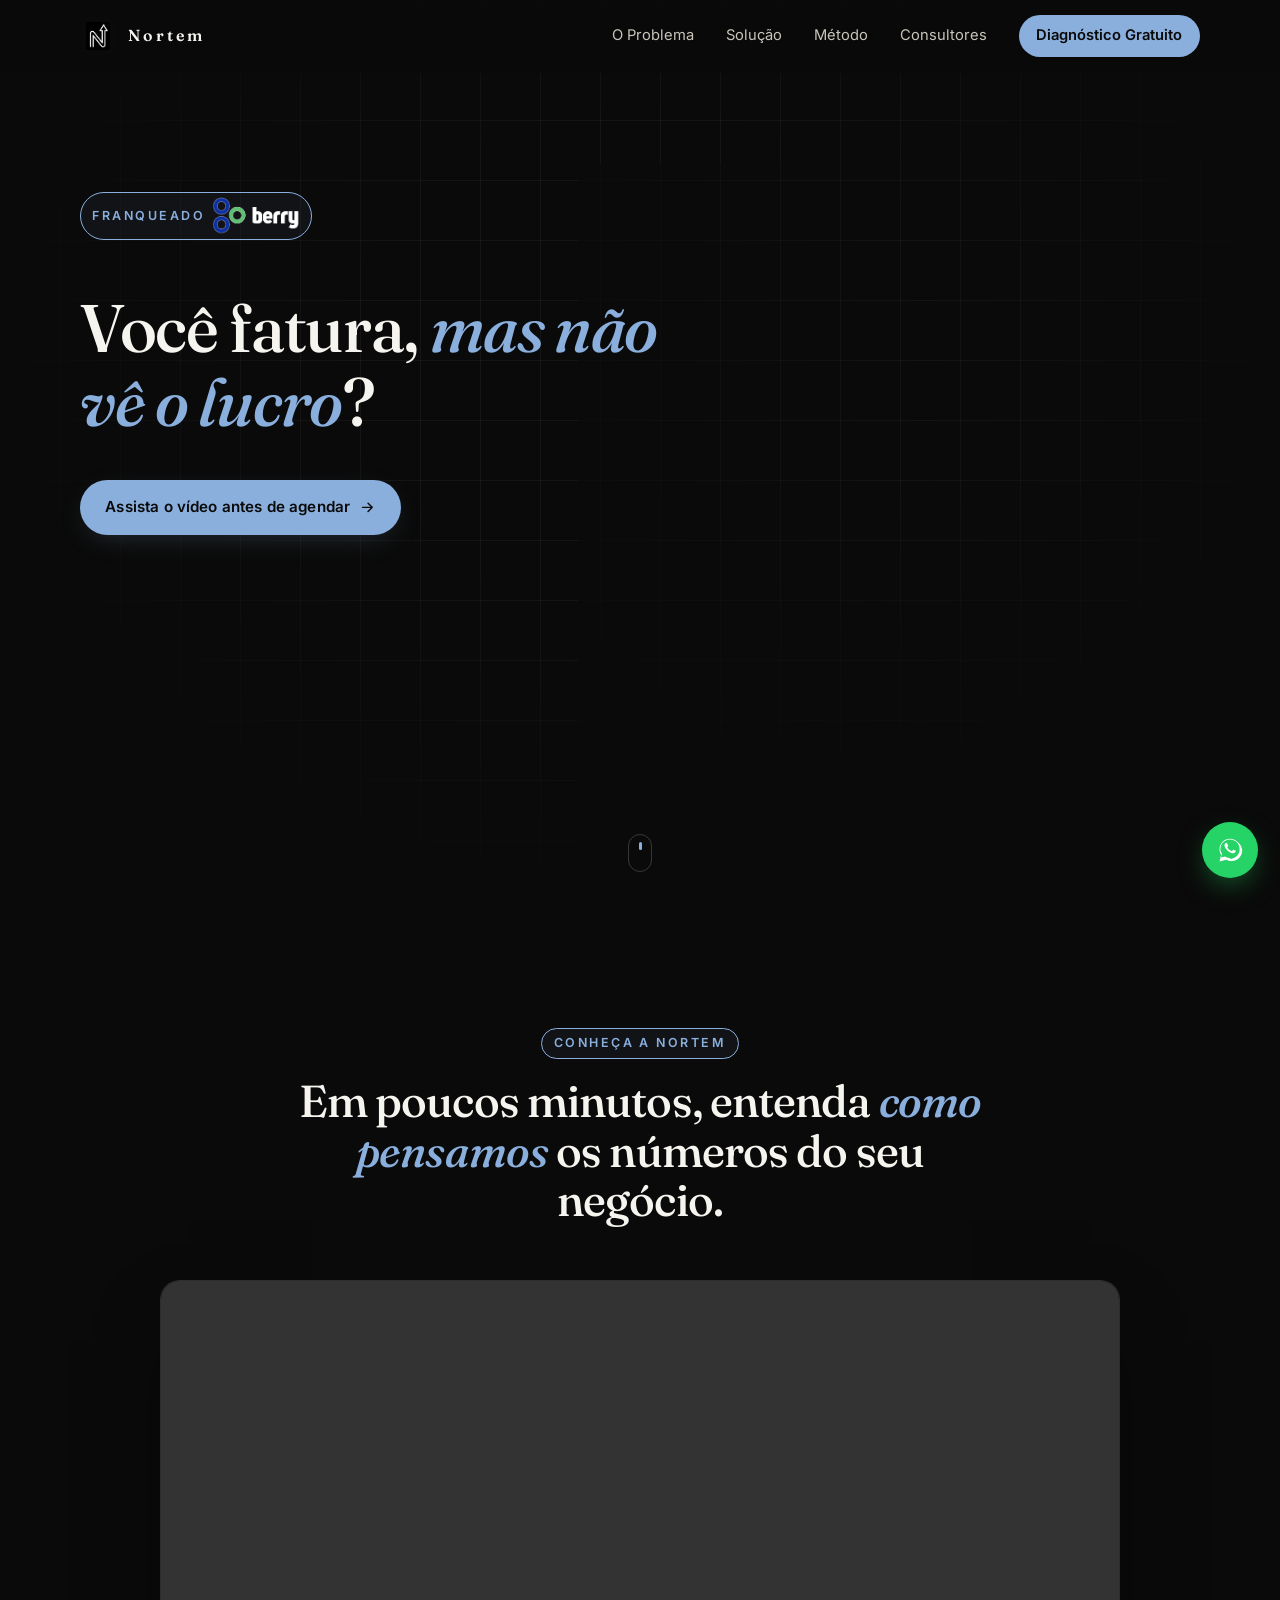
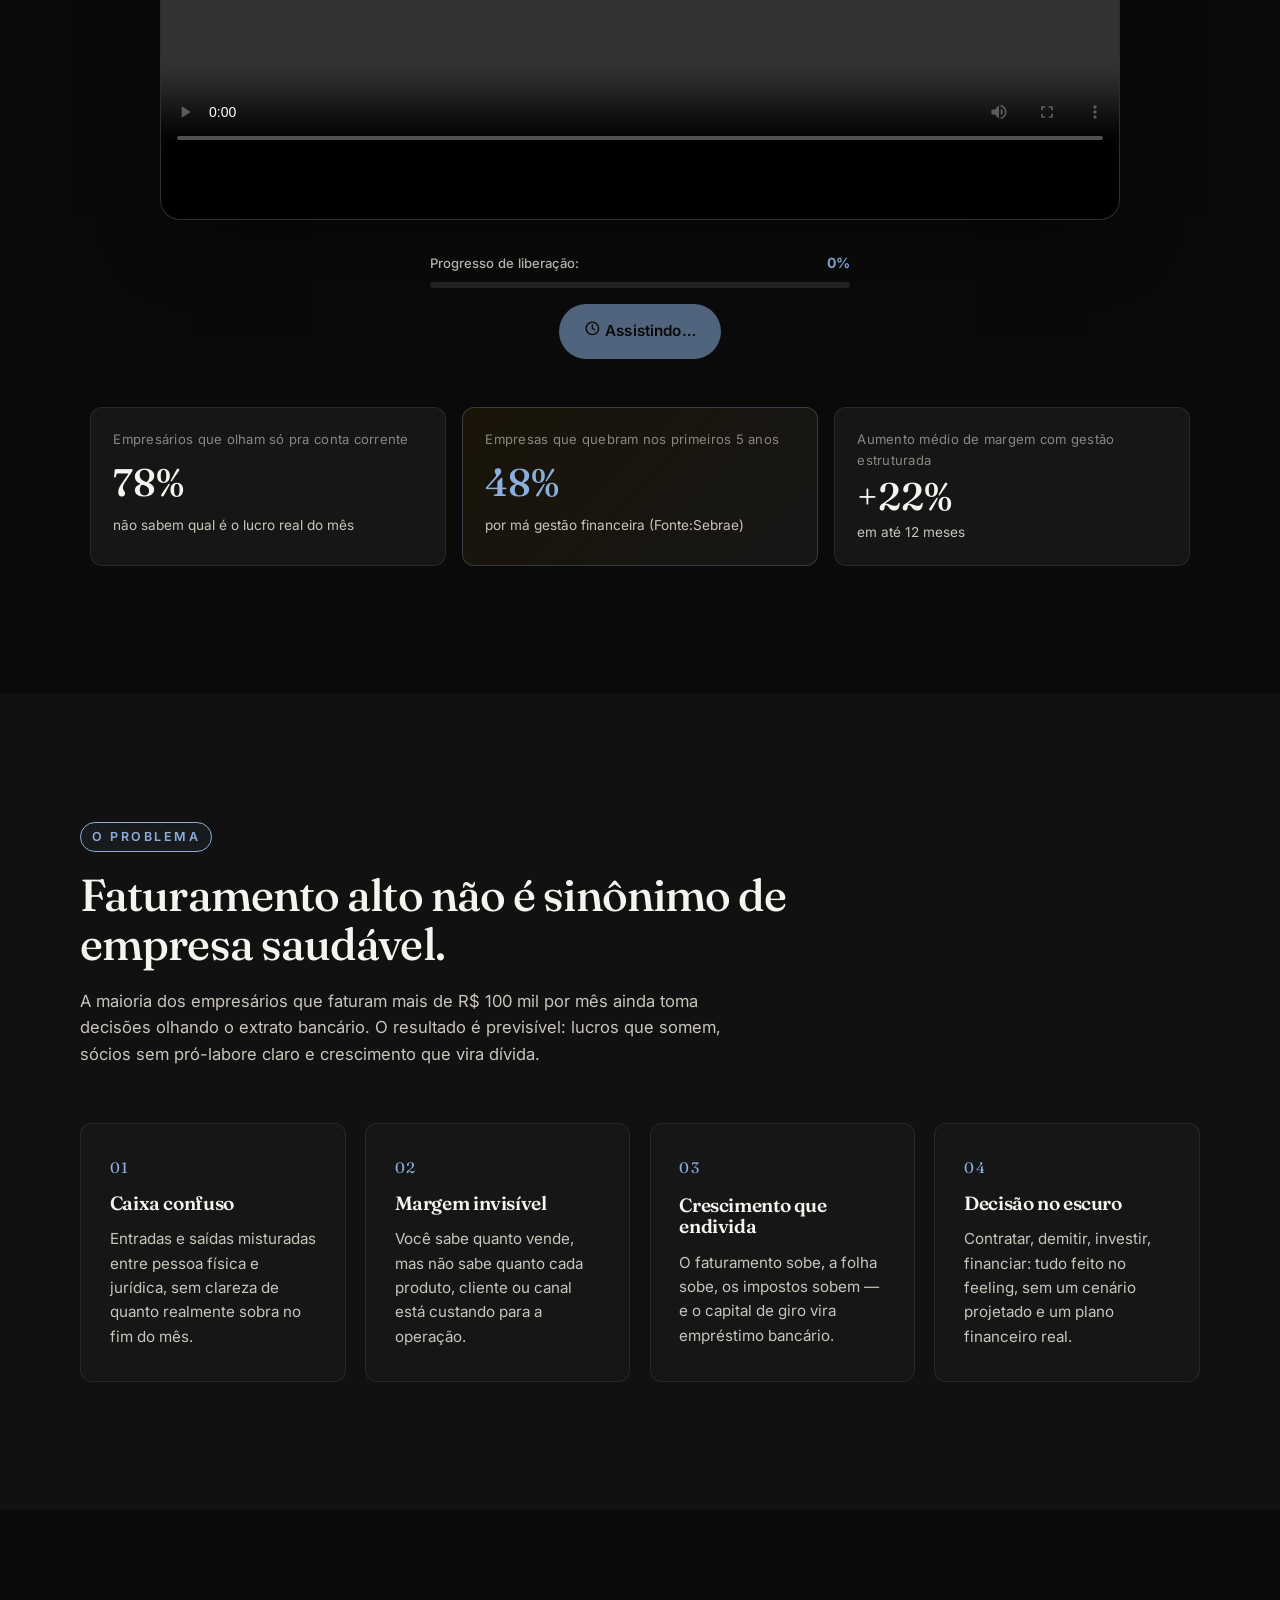
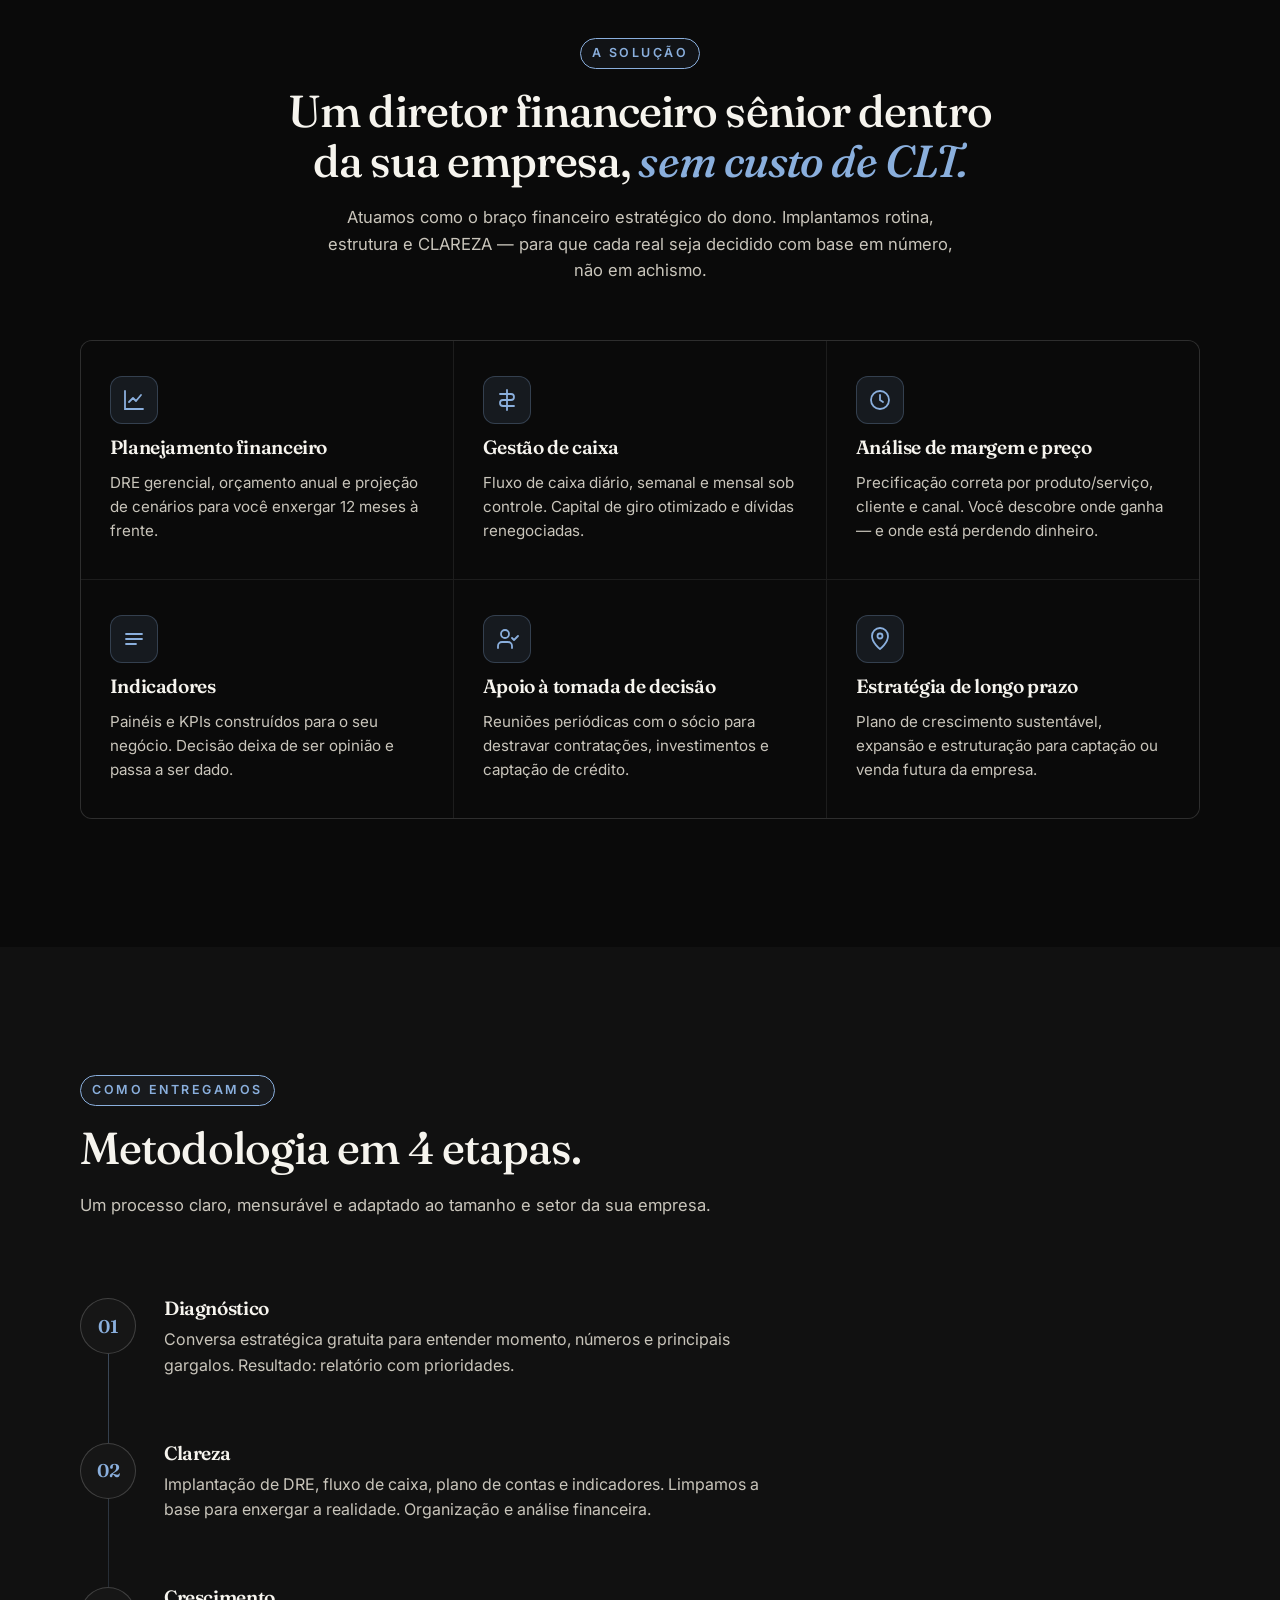
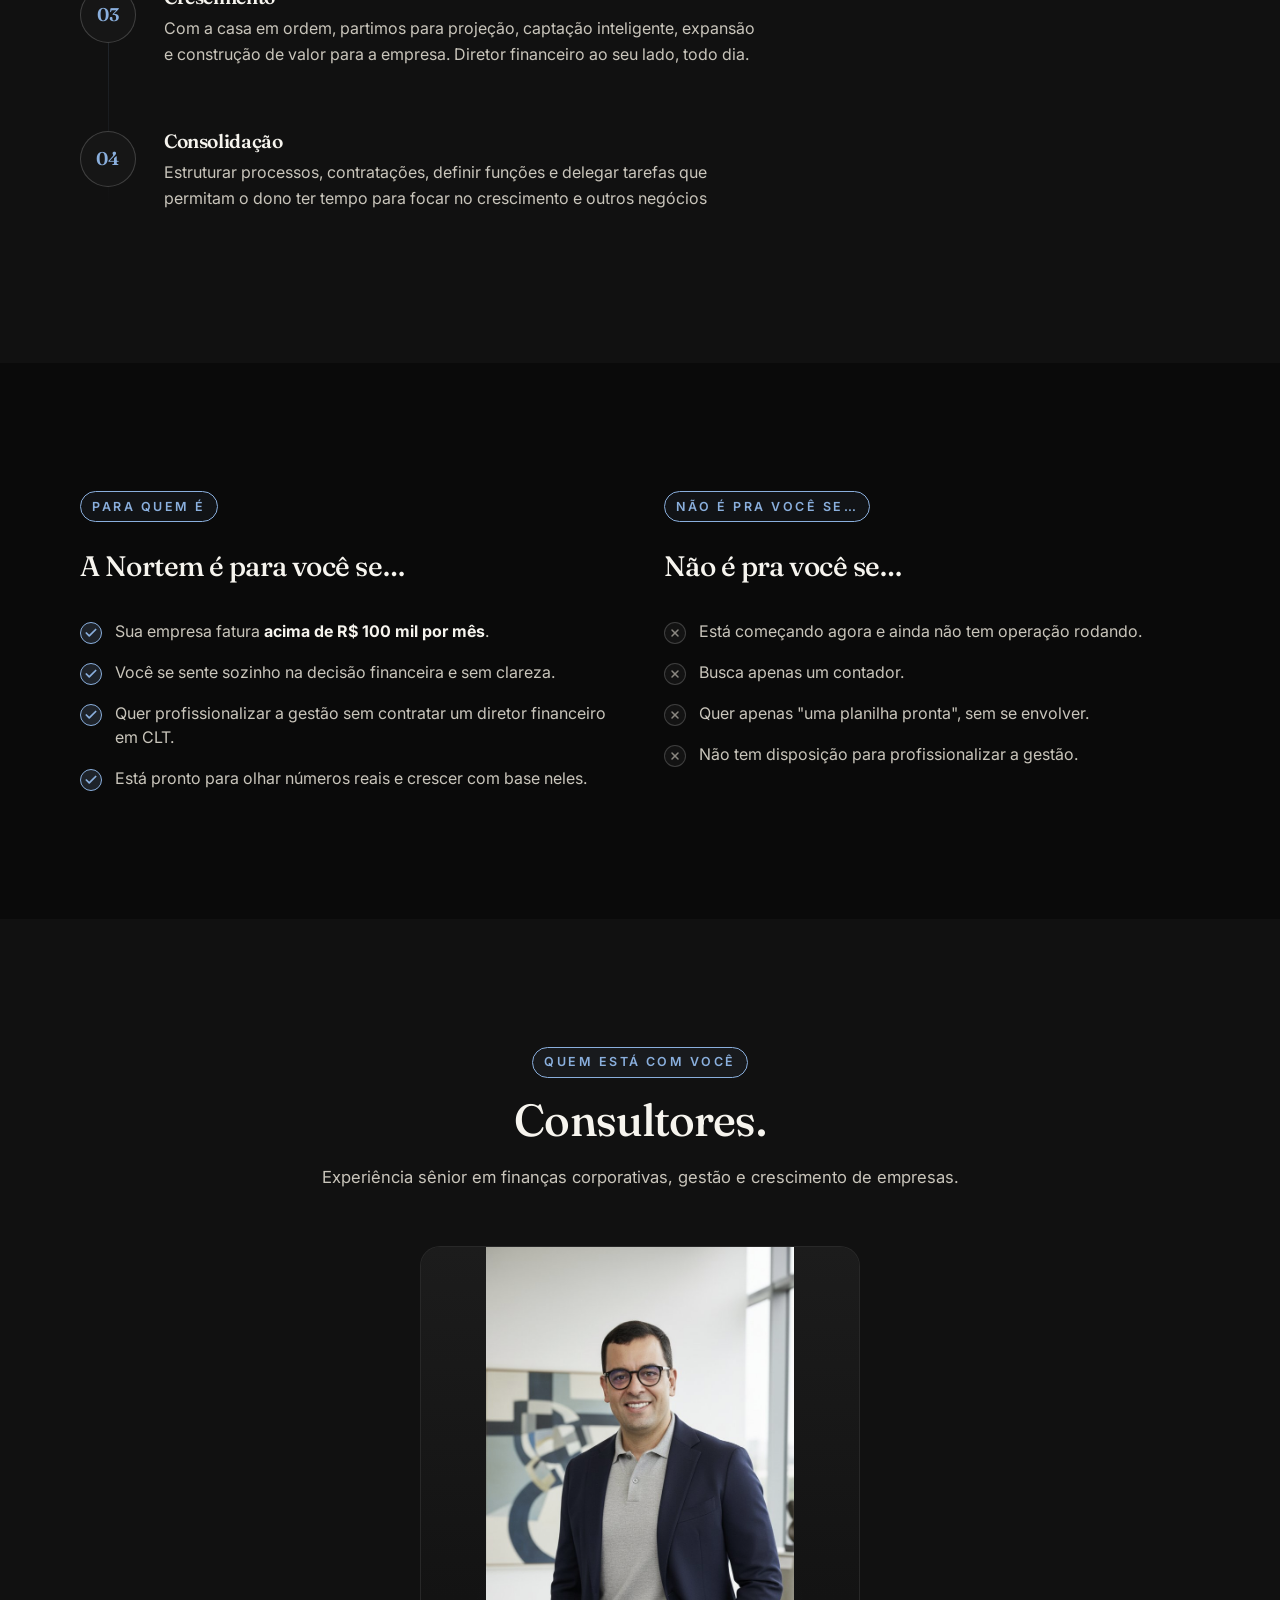
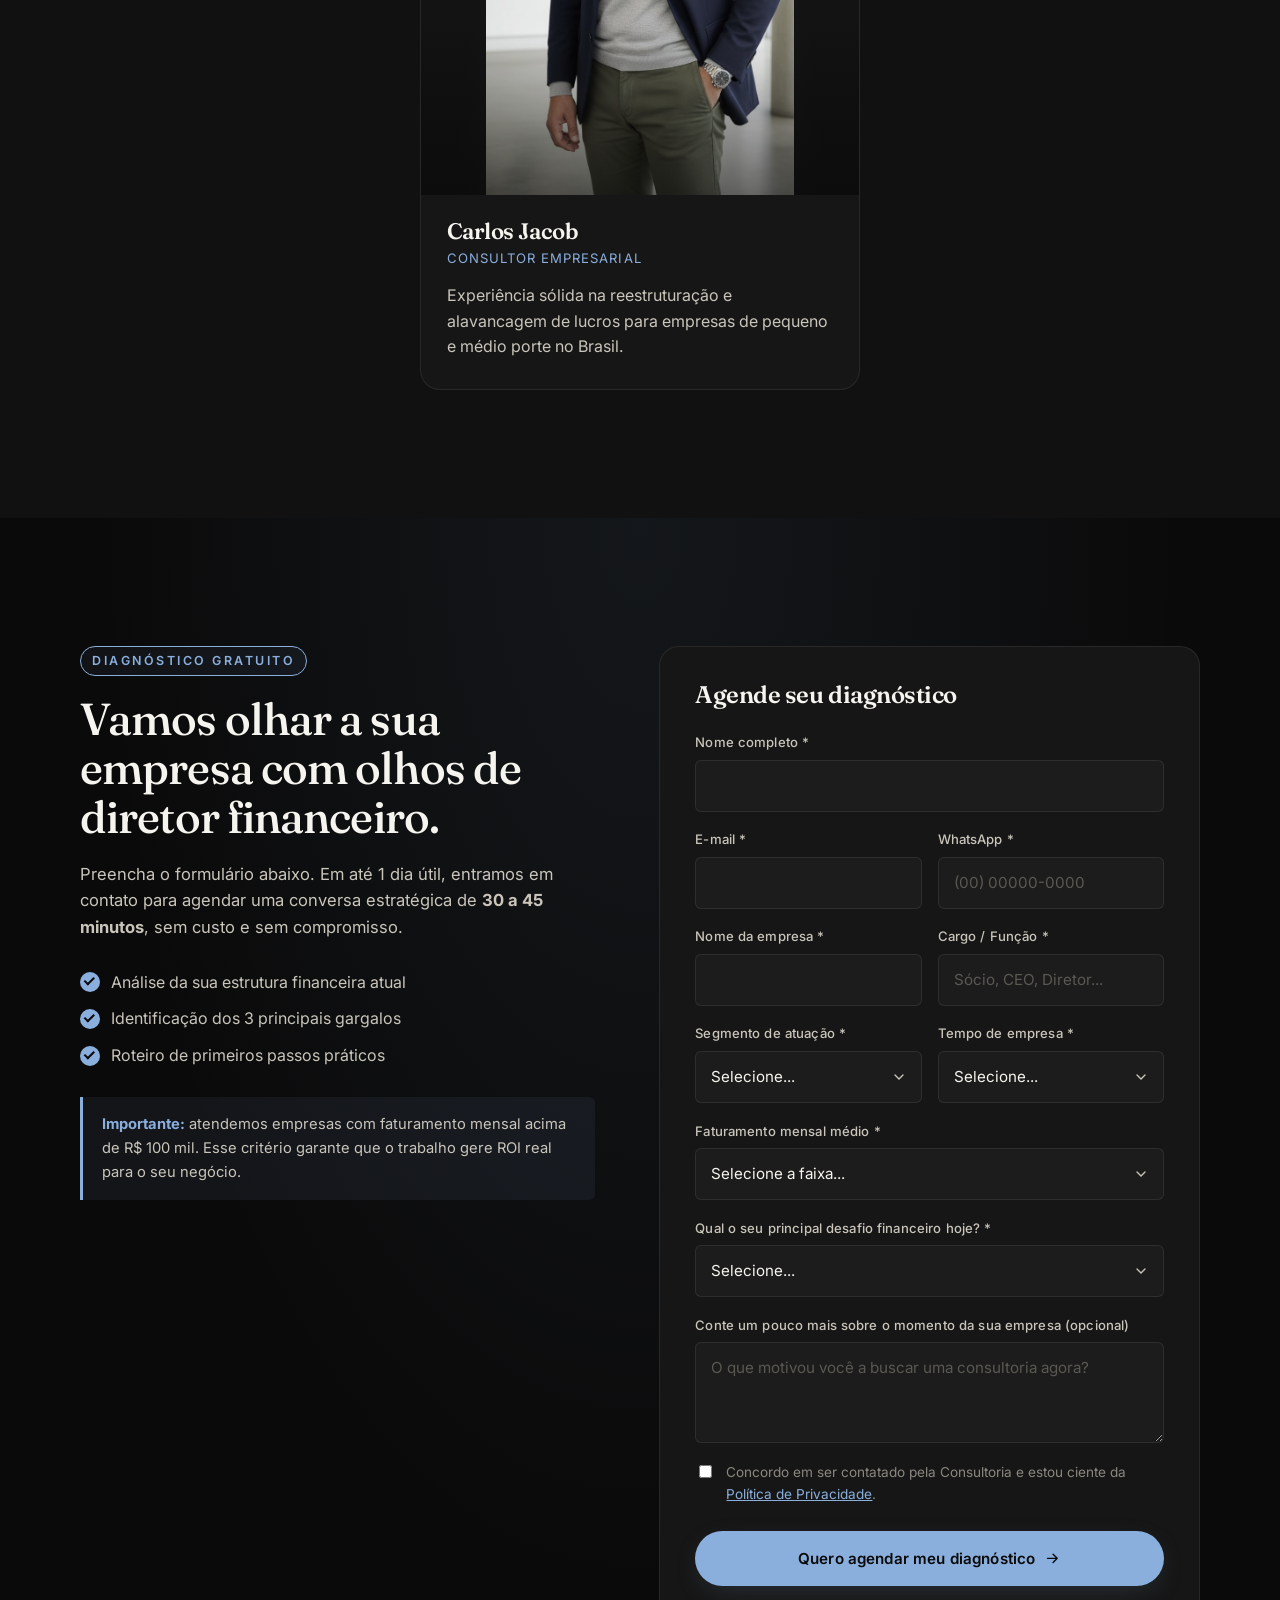
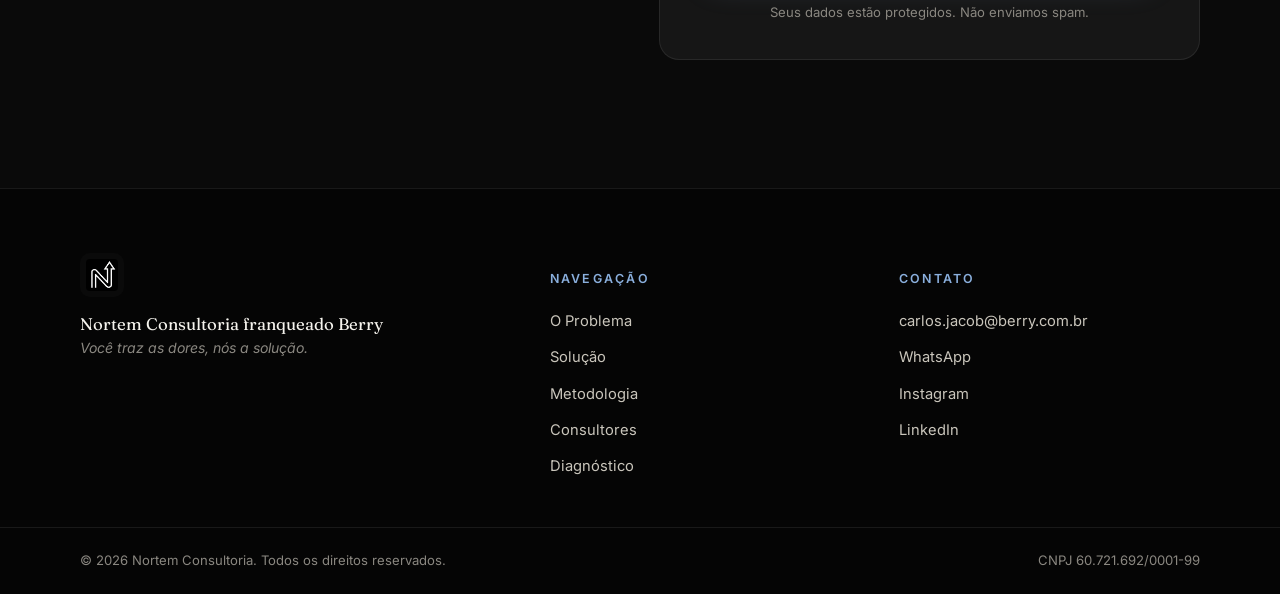
==== commit 18ea8ffb: "fix(seguranca): remover token do CRM do script publico da LP O formulario enviava direto ao Apps Scr" ====
--- a/index.html
+++ b/index.html
@@ -403,6 +403,8 @@
         </div>
 
         <form class="lead-form" id="leadForm" novalidate>
+          <!-- honeypot anti-robô: invisível para pessoas; se vier preenchido o CRM descarta -->
+          <div aria-hidden="true" style="position:absolute;left:-9999px;width:1px;height:1px;overflow:hidden"><label>Não preencha<input type="text" name="website" tabindex="-1" autocomplete="off"></label></div>
           <h3 class="form-title">Agende seu diagnóstico</h3>
 
           <div class="form-row">
--- a/assets/css/style.css
+++ b/assets/css/style.css
@@ -17,9 +17,10 @@
   --line: rgba(255, 255, 255, 0.08);
   --line-strong: rgba(255, 255, 255, 0.18);
 
-  --accent: #d4a24c;       /* âmbar/dourado */
-  --accent-soft: #b88a39;
-  --accent-glow: rgba(212, 162, 76, 0.25);
+  --accent: #8aafdd;       /* azul claro — cor da camisa do Carlos no vídeo */
+  --accent-soft: #6491c9;
+  --accent-glow: rgba(138, 175, 221, 0.25);
+  --accent-hover: #a8cdf2; /* azul mais claro, só pra diferenciar o hover do repouso */
 
   --serif: "Fraunces", "Times New Roman", serif;
   --sans: "Inter", system-ui, -apple-system, "Segoe UI", sans-serif;
@@ -87,7 +88,7 @@
   padding: 0.35em 0.9em;
   border: 1px solid var(--accent);
   border-radius: 999px;
-  background: rgba(212, 162, 76, 0.06);
+  background: rgba(138, 175, 221, 0.06);
 }
 .eyebrow--with-logo {
   display: inline-flex;
@@ -130,7 +131,7 @@
   box-shadow: 0 8px 30px -10px var(--accent-glow);
 }
 .btn-primary:hover {
-  background: #e7b65a;
+  background: var(--accent-hover);
   transform: translateY(-2px);
   box-shadow: 0 14px 40px -10px var(--accent-glow);
 }
@@ -285,7 +286,7 @@
   animation: pulse-cta 2.4s ease-in-out infinite;
 }
 .nav-desktop .nav-cta:hover {
-  background: #e7b65a;
+  background: var(--accent-hover);
   color: #0a0a0a;
   animation-play-state: paused;
   transform: translateY(-1px);
@@ -303,14 +304,14 @@
 @keyframes pulse-cta {
   0%, 100% {
     box-shadow:
-      0 0 0 0 rgba(212, 162, 76, 0.55),
-      0 8px 24px -8px rgba(212, 162, 76, 0.35);
+      0 0 0 0 rgba(138, 175, 221, 0.55),
+      0 8px 24px -8px rgba(138, 175, 221, 0.35);
     transform: scale(1);
   }
   50% {
     box-shadow:
-      0 0 0 14px rgba(212, 162, 76, 0),
-      0 8px 28px -7px rgba(212, 162, 76, 0.5);
+      0 0 0 14px rgba(138, 175, 221, 0),
+      0 8px 28px -7px rgba(138, 175, 221, 0.5);
     transform: scale(1.02);
   }
 }
@@ -407,6 +408,13 @@
   position: relative;
   z-index: 1;
   display: block;
+  /* [AJUSTE] Faz o .hero-inner ocupar a altura cheia do .hero (que tem
+     min-height:100vh) em vez de encolher pro tamanho do texto. Sem
+     isso, o .hero-figure (que é filho dele) não tem uma altura de
+     referência confiável pra se ancorar embaixo — fica "flutuando"
+     no meio da seção. Resetado pra `auto` abaixo de 1101px, onde a
+     figura volta a usar o posicionamento antigo (top/translateY). */
+  align-self: stretch;
 }
 .hero-content {
   position: relative;
@@ -459,20 +467,43 @@
  * ========================================================= */
 .hero-figure {
   position: absolute;
-  top: 120%;
-  right: -33%;
-  bottom: auto;
+  top: auto;
+  /* [AJUSTE] `right` em `%` é relativo ao `.container` (max-width
+     travado em 1200px) — como o container para de crescer bem antes
+     do viewport, um `-18%` fixo empurra a caixa pra fora da TELA em
+     qualquer largura abaixo de ~1630px (ficava invisível no preview
+     porque o fundo é escuro e o `overflow:hidden` do .hero corta sem
+     deixar rastro visual — só apareceu ao medir em pixel). `calc()`
+     com `vw` resolve como comprimento absoluto (não é %), então
+     funciona mesmo aninhado no container, mas escala com a largura
+     REAL da tela — mesma ideia usada no hero do Site-Criações (a
+     figura referencia o viewport, não o container centralizado). O
+     coeficiente (600px = metade do container de 1200px; 42.5vw) foi
+     calibrado pra bater com o valor antigo (-18% de 1200px) exatamente
+     em 1920px de tela — mesma margem de sempre ali, e sem vazar pela
+     borda em telas mais estreitas. Vale pra qualquer largura ≥1101px,
+     inclusive ultrawide/4K — não precisa mais de faixa separada. */
+  right: calc(600px - 42.5vw);
+  /* [AJUSTE] Igual à técnica do Site-Criações: a caixa é dimensionada
+     por ALTURA DA VIEWPORT (vh) + aspect-ratio, não por uma largura
+     fixa em px. Uma largura fixa (era 1225px) dá uma altura fixa
+     também — em qualquer janela mais baixa que o normal (não
+     maximizada, notebook com tela curta) a caixa simplesmente não
+     cabe e corta a cabeça do Carlos, porque o tamanho dela nunca
+     olhava pra altura real da tela. `height:85vh` garante que ela
+     sempre cabe, proporcional à altura de QUALQUER janela. `bottom`
+     (em vez de `top`) ancora pela base — precisa do .hero-inner com
+     `align-self:stretch` (acima) pra ter uma borda inferior confiável
+     pra grudar. */
+  bottom: -108px;
   left: auto;
   z-index: 0;
   pointer-events: none;
   display: flex;
-  align-items: center;
+  align-items: flex-end;
   justify-content: flex-end;
   width: auto;
-  /* [AJUSTE] -70% (não -42%) porque a caixa ficou ~40% mais baixa
-     (aspect-ratio 4/3 em vez de 4/5) — precisa subir mais em % da
-     própria altura pra manter a cabeça na mesma posição de antes. */
-  transform: translateY(-70%);
+  height: auto;
 }
 /* O vídeo-fonte é 16:9 (1280x720) com o Carlos ocupando só a faixa
    central da largura (medido pixel a pixel: 35-42% conforme o gesto,
@@ -485,7 +516,19 @@
    largura do frame (bem menos "zoom" que 4/5, que só mostrava 45%). */
 .hero-figure-canvas {
   display: block;
-  width: 1225px;
+  width: auto;
+  height: 85vh;
+  max-height: 950px;
+  /* [AJUSTE] Teto de largura proporcional à tela: sem isso, a altura
+     por vh sozinha dá uma largura CONSTANTE (não depende da largura
+     da janela, só da altura) — em telas estreitas (~1101-1400px) essa
+     largura fixa não cabe ao lado da coluna de texto sem sobrepor.
+     `max-width` + `aspect-ratio` juntos fazem o canvas encolher
+     proporcionalmente (largura E altura) quando bate no teto, em vez
+     de espremer. Calibrado pra não cortar em 1920px (onde o valor já
+     validado, ~1225px, fica abaixo do teto) e ficar bem menor em
+     1101px (~400px, sem sobrepor o texto). */
+  max-width: clamp(380px, calc(115vw - 866px), 1300px);
   aspect-ratio: 4 / 3;
   object-fit: cover;
   object-position: center center;
@@ -566,7 +609,7 @@
 }
 .metric-card--alt {
   background: linear-gradient(135deg, #1a1408 0%, var(--bg-card) 100%);
-  border-color: rgba(212, 162, 76, 0.25);
+  border-color: rgba(138, 175, 221, 0.25);
 }
 .metric-label {
   font-size: 0.82rem;
@@ -631,7 +674,7 @@
 .section--dark { background: var(--bg-soft); }
 .section--cta {
   background:
-    radial-gradient(ellipse at top, rgba(212, 162, 76, 0.08), transparent 60%),
+    radial-gradient(ellipse at top, rgba(138, 175, 221, 0.08), transparent 60%),
     var(--bg);
 }
 
@@ -668,7 +711,7 @@
   inset: 0;
   border-radius: var(--r-md);
   padding: 1px;
-  background: linear-gradient(135deg, transparent 60%, rgba(212, 162, 76, 0.3));
+  background: linear-gradient(135deg, transparent 60%, rgba(138, 175, 221, 0.3));
   -webkit-mask: linear-gradient(#000 0 0) content-box, linear-gradient(#000 0 0);
   mask: linear-gradient(#000 0 0) content-box, linear-gradient(#000 0 0);
   -webkit-mask-composite: xor;
@@ -713,8 +756,8 @@
   width: 48px;
   height: 48px;
   border-radius: 12px;
-  background: rgba(212, 162, 76, 0.1);
-  border: 1px solid rgba(212, 162, 76, 0.25);
+  background: rgba(138, 175, 221, 0.1);
+  border: 1px solid rgba(138, 175, 221, 0.25);
   color: var(--accent);
   display: grid;
   place-items: center;
@@ -792,9 +835,9 @@
   width: 22px; height: 22px;
   flex: 0 0 22px;
   border-radius: 50%;
-  background: rgba(212, 162, 76, 0.15);
+  background: rgba(138, 175, 221, 0.15);
   border: 1px solid var(--accent);
-  background-image: url("data:image/svg+xml,%3Csvg xmlns='http://www.w3.org/2000/svg' viewBox='0 0 24 24' fill='none' stroke='%23d4a24c' stroke-width='3' stroke-linecap='round' stroke-linejoin='round'%3E%3Cpolyline points='20 6 9 17 4 12'/%3E%3C/svg%3E");
+  background-image: url("data:image/svg+xml,%3Csvg xmlns='http://www.w3.org/2000/svg' viewBox='0 0 24 24' fill='none' stroke='%238aafdd' stroke-width='3' stroke-linecap='round' stroke-linejoin='round'%3E%3Cpolyline points='20 6 9 17 4 12'/%3E%3C/svg%3E");
   background-size: 14px;
   background-position: center;
   background-repeat: no-repeat;
@@ -843,7 +886,7 @@
   overflow: hidden;
   aspect-ratio: 4 / 5;
   background:
-    radial-gradient(ellipse at 50% 100%, rgba(212, 162, 76, 0.08), transparent 60%),
+    radial-gradient(ellipse at 50% 100%, rgba(138, 175, 221, 0.08), transparent 60%),
     linear-gradient(180deg, #1c1c1c 0%, #0e0e0e 100%);
   display: flex;
   align-items: flex-end;
@@ -922,7 +965,7 @@
   transform: rotate(-45deg) translate(1px, -2px);
 }
 .form-note {
-  background: rgba(212, 162, 76, 0.07);
+  background: rgba(138, 175, 221, 0.07);
   border-left: 3px solid var(--accent);
   padding: 1rem 1.2rem;
   border-radius: 0 var(--r-sm) var(--r-sm) 0;
@@ -980,7 +1023,7 @@
   outline: none;
   border-color: var(--accent);
   background: var(--bg);
-  box-shadow: 0 0 0 3px rgba(212, 162, 76, 0.12);
+  box-shadow: 0 0 0 3px rgba(138, 175, 221, 0.12);
 }
 .form-row select {
   appearance: none;
@@ -1036,8 +1079,8 @@
 }
 .form-msg--success strong { color: #c0f0cf; }
 .form-msg--warning {
-  background: rgba(212, 162, 76, 0.1);
-  border: 1px solid rgba(212, 162, 76, 0.4);
+  background: rgba(138, 175, 221, 0.1);
+  border: 1px solid rgba(138, 175, 221, 0.4);
   color: var(--fg-soft);
 }
 .form-msg--warning strong { color: var(--accent); }
@@ -1152,40 +1195,47 @@
 
 /* RESPONSIVE ---------------------------------------------- */
 
-/* Telas grandes (≤ 1920px) — ajuste da figura do hero */
-@media (max-width: 1920px) {
-  .hero-figure {
-    right: -18%;
-    transform: translateY(-73%);
+/* A faixa ultra-larga (>1920px) usa a MESMA fórmula base de `right`
+   (calc(600px - 42.5vw), definida lá em cima) — não precisa de uma
+   faixa dedicada, já que `calc()` com `vw` escala sozinho com a tela
+   real em qualquer largura, de 1101px a 4K/ultrawide. O tamanho
+   (height:85vh) também já escala sozinho com monitores mais altos.
+
+   Faixa 1101–1400px removida de propósito: usava uma fórmula de
+   tamanho/posição bem menor (width:42% do container) do que a faixa
+   de cima — o Carlos aparecia bem menor em notebooks comuns
+   (1366×768, 1280×800 etc.) do que em monitores maiores. Sem essa
+   faixa, 1101px pra cima inteiro usa a MESMA fórmula — testado sem
+   sobreposição com o texto e sem vazar pela borda direita, por
+   medição de pixel (não só visual), até 1101px. */
+
+/* Telas intermediárias (≤ 1100px) — laptop pequeno.
+   [AJUSTE] Testei igualar essa faixa à faixa grande, mas abaixo de
+   ~1100px o texto (que quebra em 2 linhas mais cedo, coluna mais
+   estreita) passa a colidir visualmente com o corpo do Carlos —
+   testado em 961px e 1020px, sobreposição real. Mantido width:38% +
+   opacity:0.65 (original) só nessa faixa estreita — junto com
+   height:auto/bottom:auto, que desligam o dimensionamento por vh da
+   faixa grande e devolvem o comportamento antigo (caixa do tamanho
+   do canvas, ancorada por top/translateY). */
+@media (max-width: 1100px) {
+  .hero-inner {
+    align-self: auto;
   }
-}
-
-/* Telas médias (≤ 1400px) — laptop/monitor comum */
-@media (max-width: 1400px) {
-  .hero-figure {
-    width: 42%;
-    right: 0;
-    top: 50%;
-    transform: translateY(-70%);
-  }
-  .hero-figure-canvas {
-    width: 100%;
-    height: auto;
-  }
-}
-
-/* Telas intermediárias (≤ 1100px) — laptop pequeno */
-@media (max-width: 1100px) {
   .hero-figure {
     width: 38%;
     right: 0;
     top: 50%;
+    bottom: auto;
+    height: auto;
     transform: translateY(-70%);
     opacity: 0.65;
   }
   .hero-figure-canvas {
     width: 100%;
     height: auto;
+    max-height: none;
+    max-width: none;
   }
 
   .fit-grid { grid-template-columns: 1fr; gap: 2.5rem; }
@@ -1229,11 +1279,44 @@
   .footer-bottom .container { flex-direction: column; align-items: flex-start; }
   .hero-cta .btn { width: 100%; justify-content: center; }
 
-  /* Em mobile, esconde a figura (não cabe sem cobrir o texto) */
-  .hero-figure { display: none; }
+  /* Em mobile, a figura sai do posicionamento absoluto (que sobrepunha o
+     texto) e vira um bloco normal, exibido ANTES do conteúdo — column-reverse
+     inverte a ordem visual dos dois filhos sem mudar o HTML. */
+  .hero-inner {
+    display: flex;
+    flex-direction: column-reverse;
+  }
+  .hero-figure {
+    position: static;
+    display: block;
+    /* [AJUSTE] largura total da TELA (não só da coluna) — estoura o
+       padding lateral do container com margem negativa. */
+    width: auto;
+    margin: 0 calc(-1 * var(--pad)) 20px;
+    opacity: 1;
+    right: auto;
+    top: auto;
+    transform: none;
+  }
+  .hero-figure::before,
+  .hero-figure::after {
+    display: none;
+  }
+  .hero-figure-canvas {
+    width: 100%;
+    height: auto;
+    max-height: none;
+    max-width: none;
+    /* [AJUSTE] 4/5 (em vez do 4/3 do desktop) deixa o Carlos preencher
+       bem mais a caixa — testado pra não cortá-lo em nenhum frame. */
+    aspect-ratio: 4 / 5;
+  }
 
   /* Hero ocupa tela cheia no mobile */
-  .hero { min-height: 100dvh; padding: calc(72px + 80px) 0 80px; }
+  /* [AJUSTE] zero respiro abaixo do menu fixo (72px) — era 40px, depois
+     8px, ainda deixava vão até a cabeça do Carlos e empurrava o botão
+     "Assista o vídeo" pra fora da tela inicial. */
+  .hero { min-height: 100dvh; padding: 72px 0 80px; }
 
   /* Remove o brilho amarelo no mobile */
   .glow { display: none; }
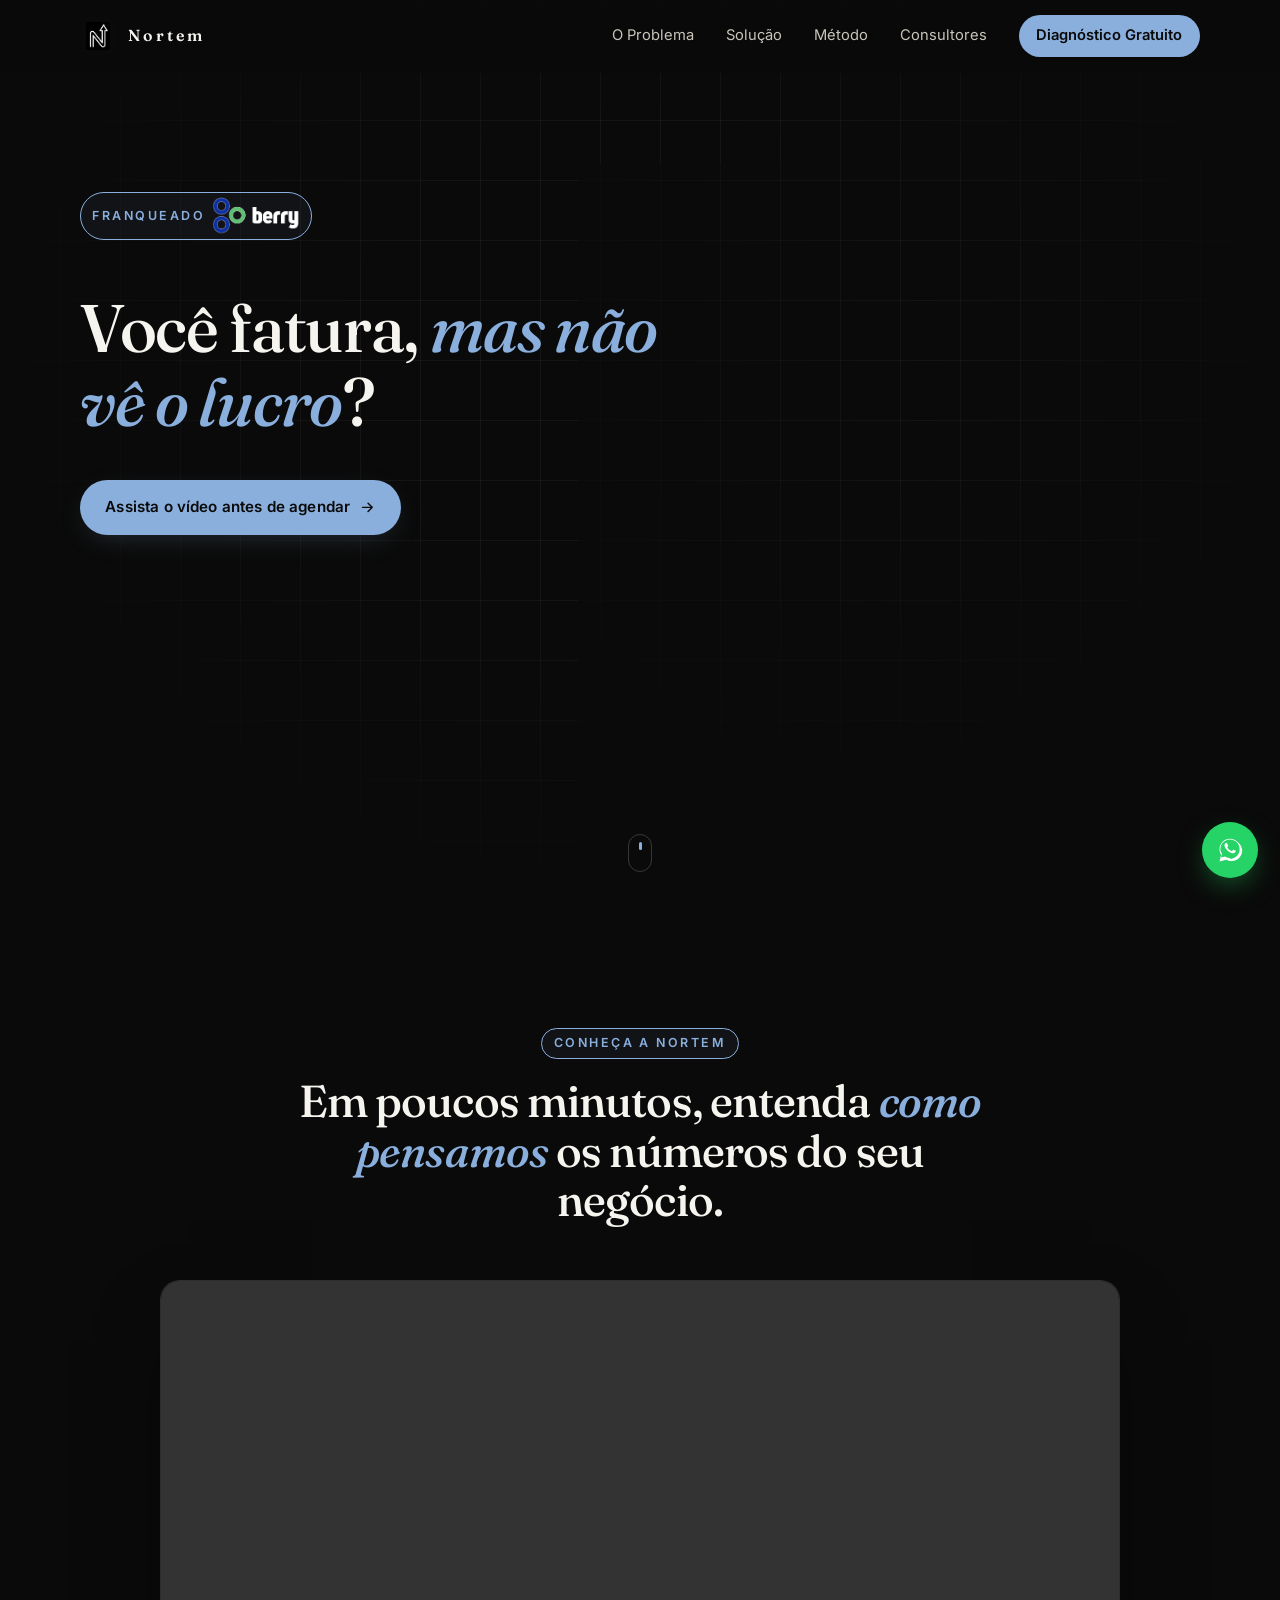
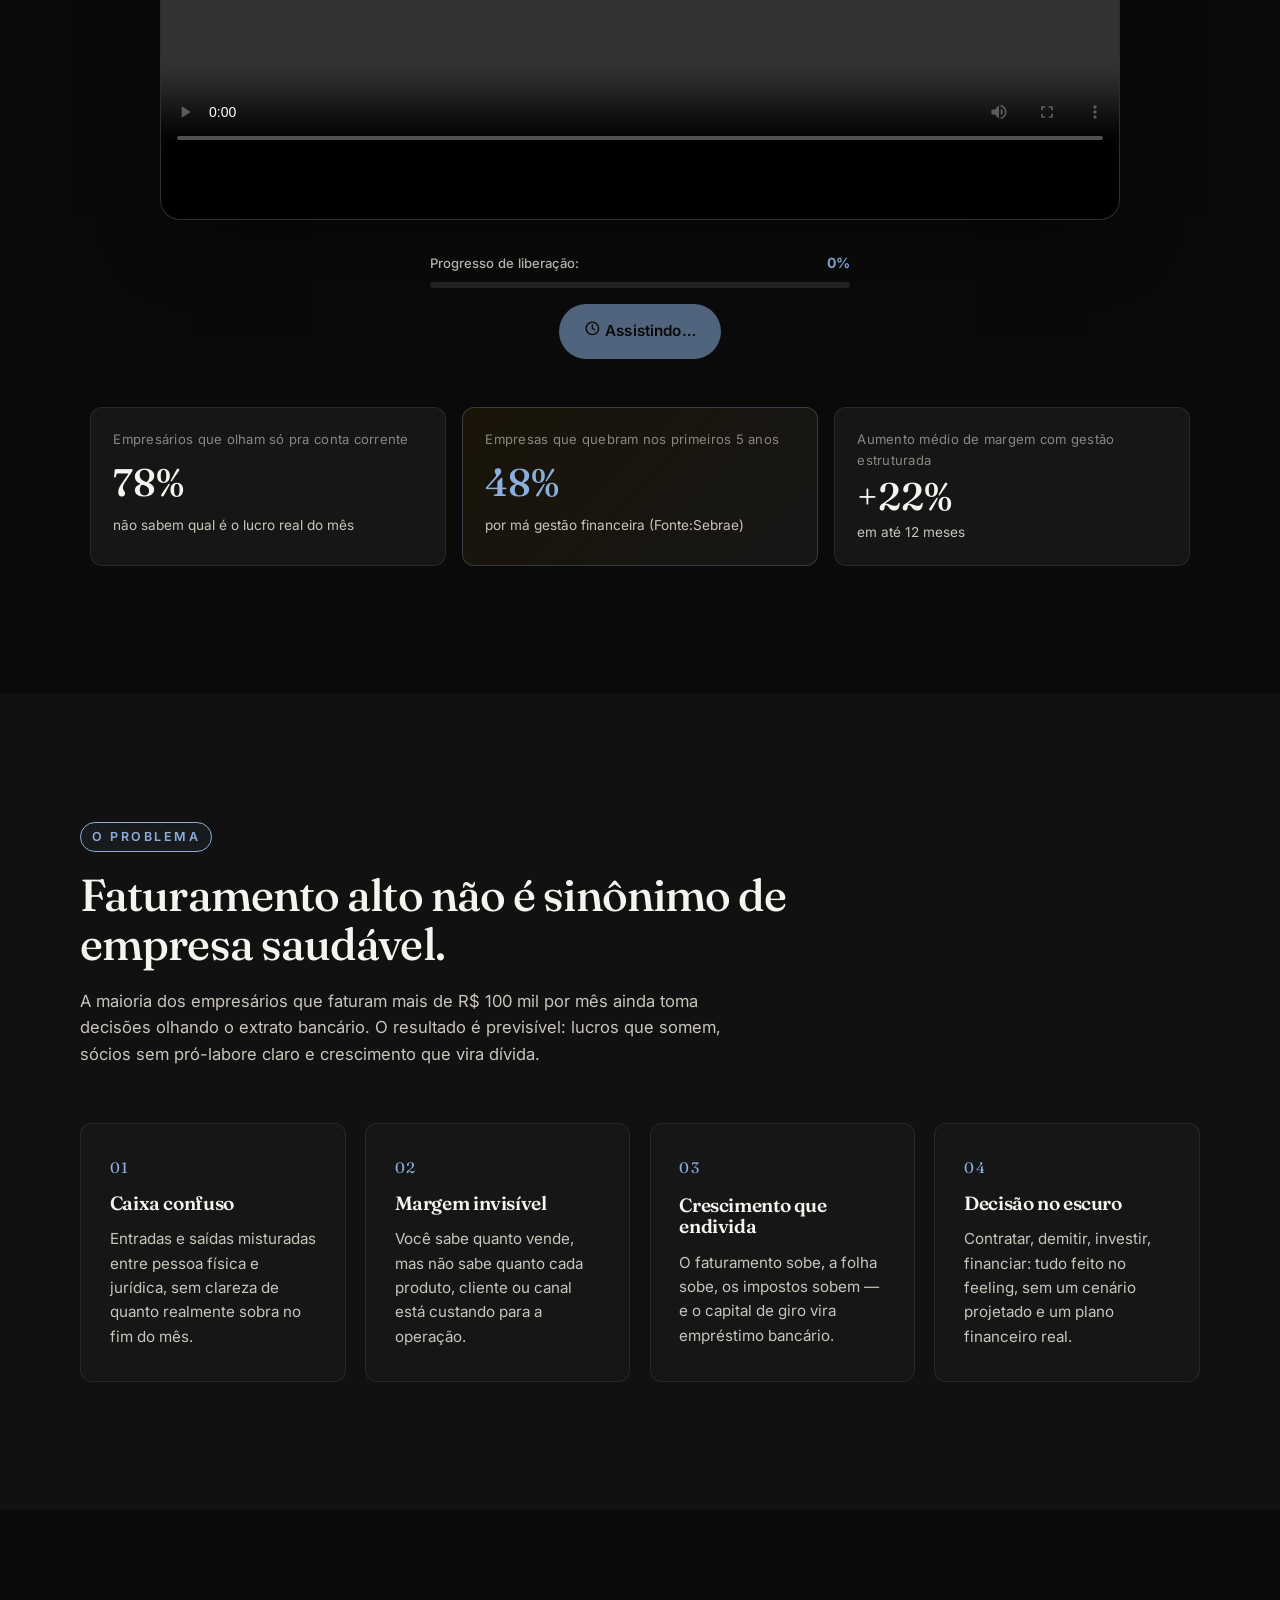
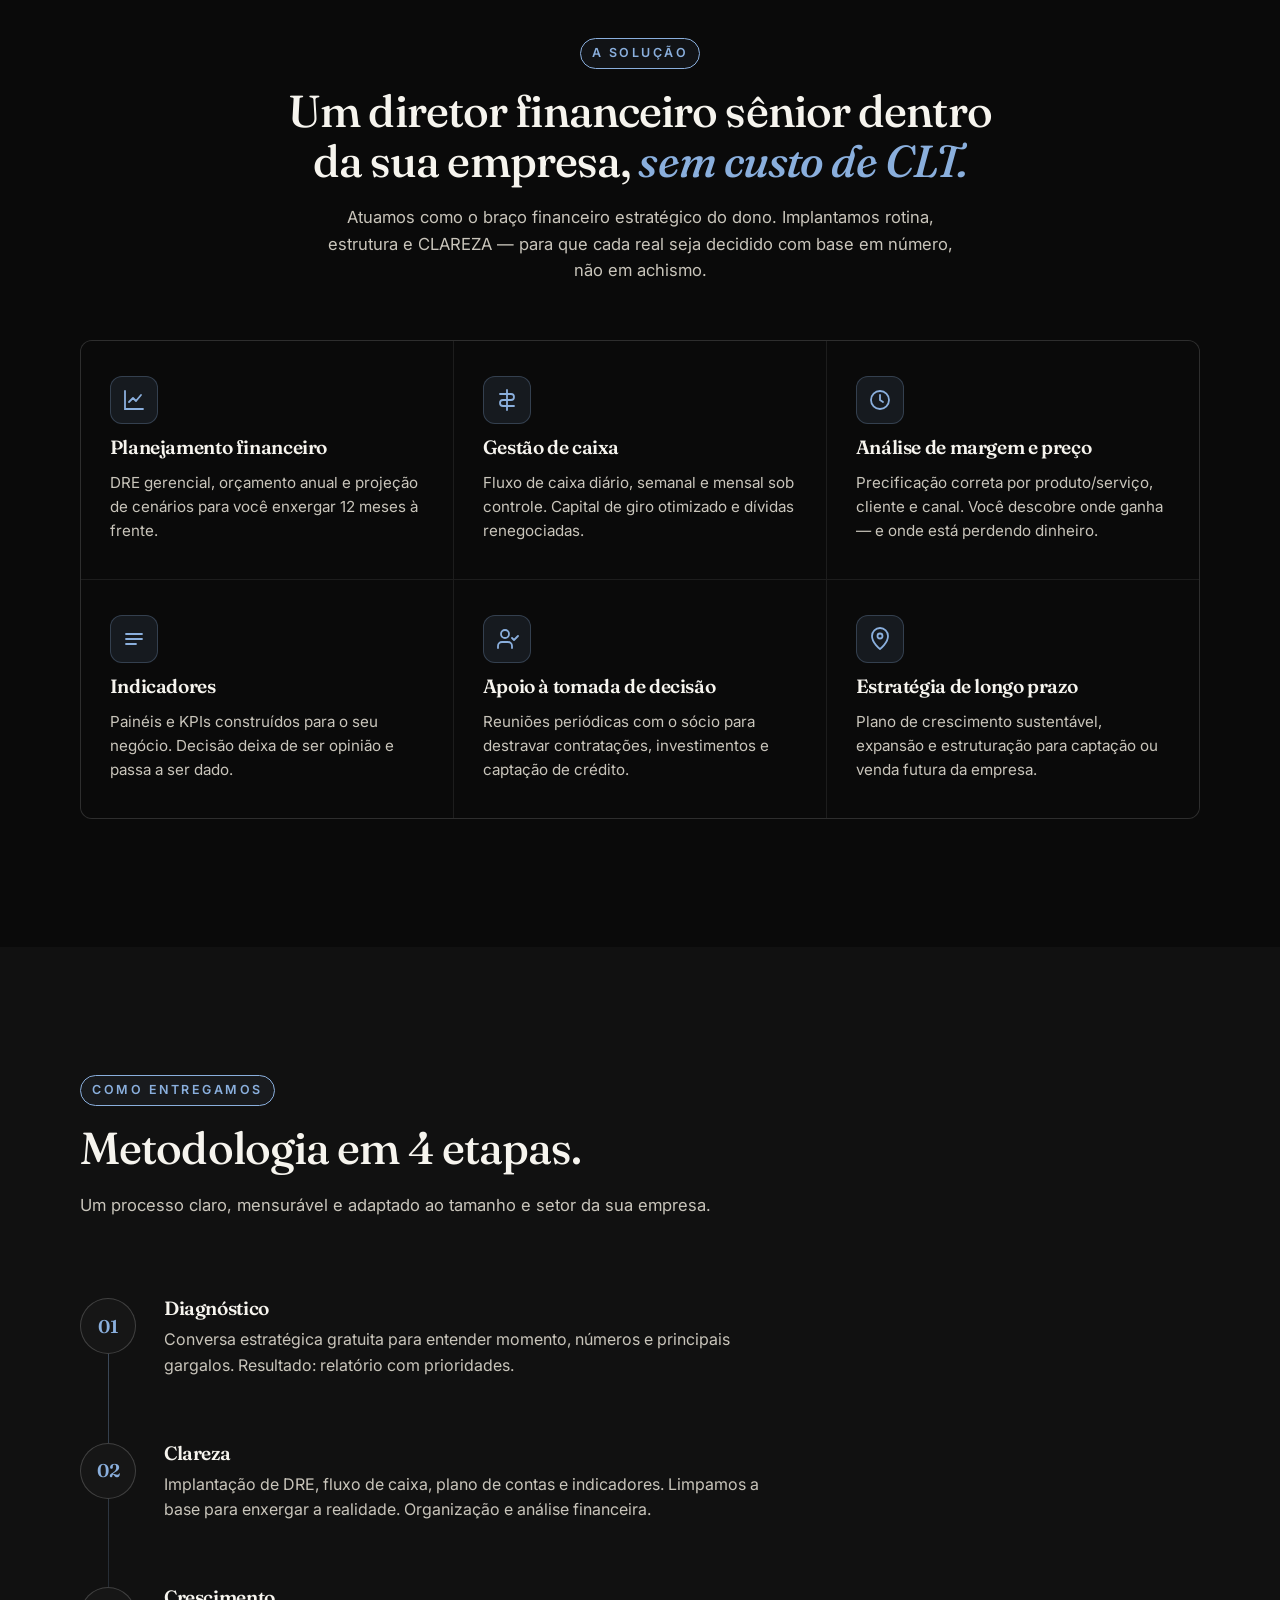
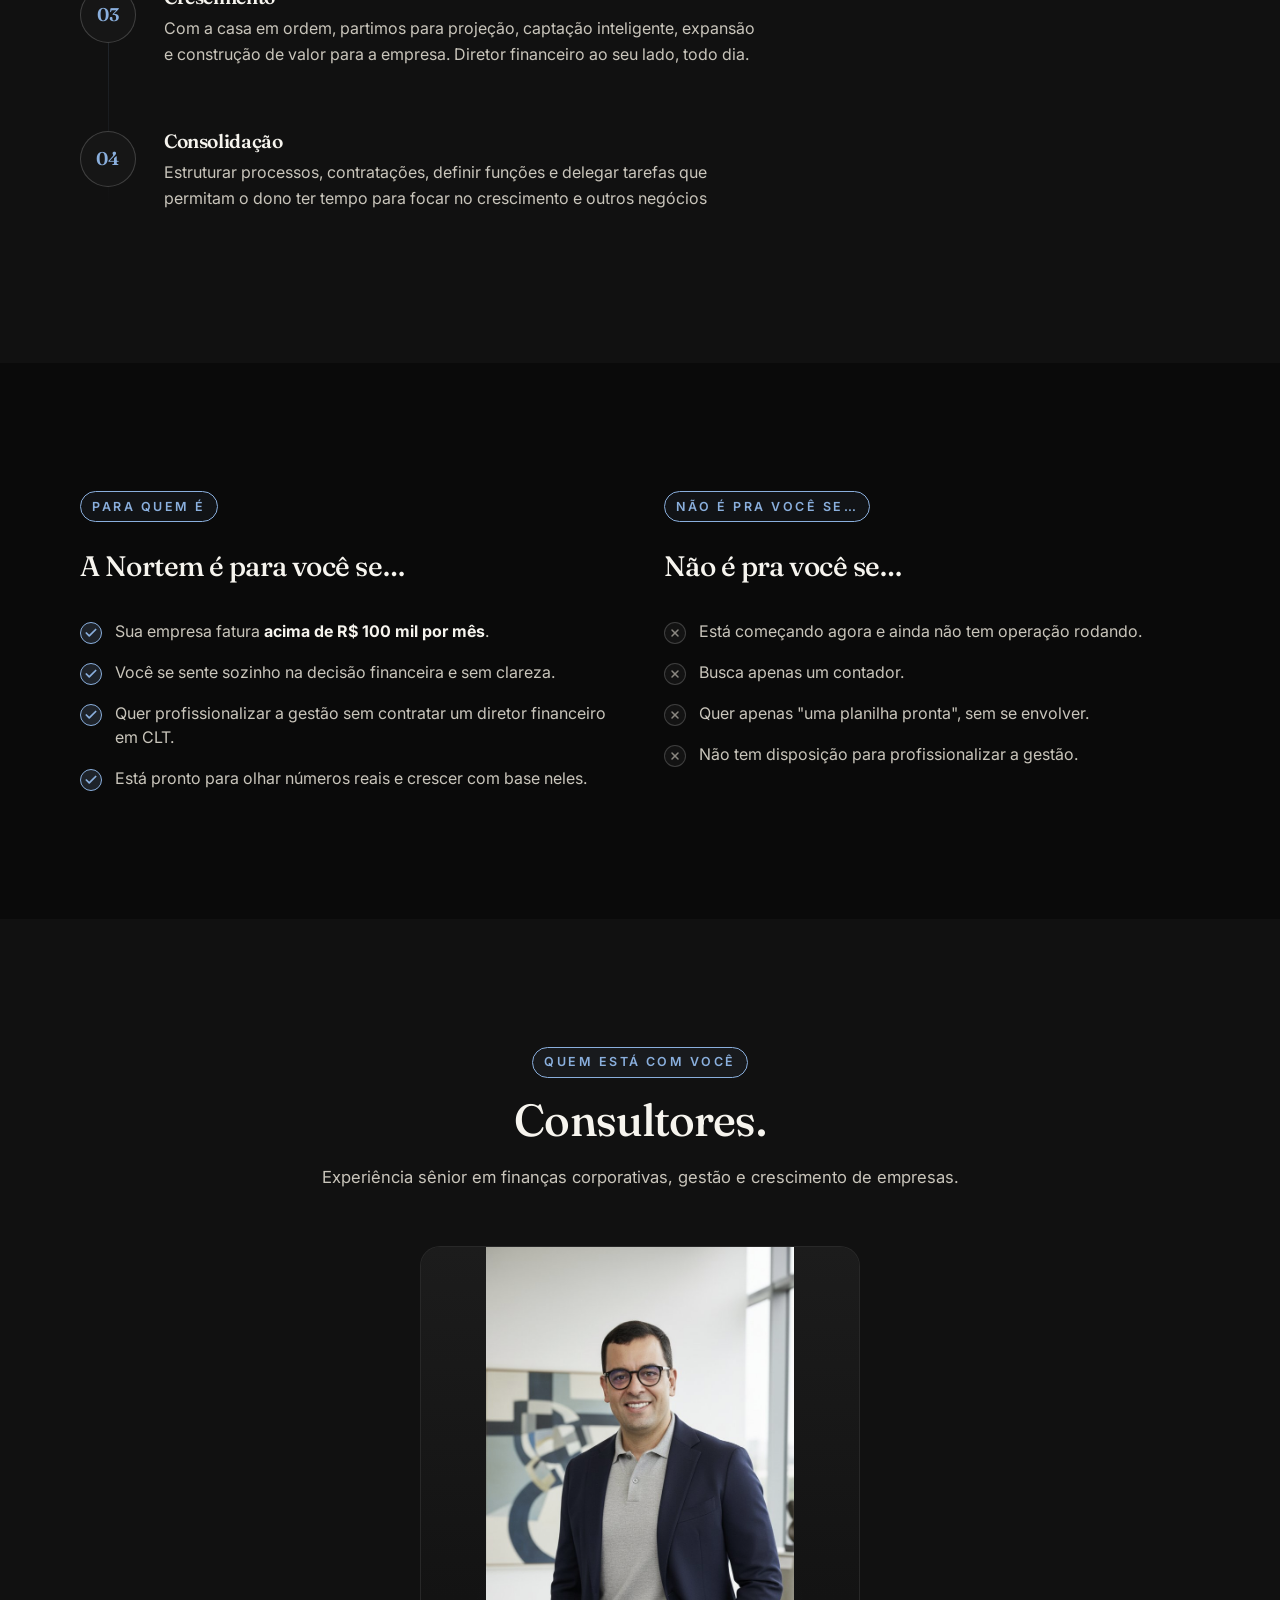
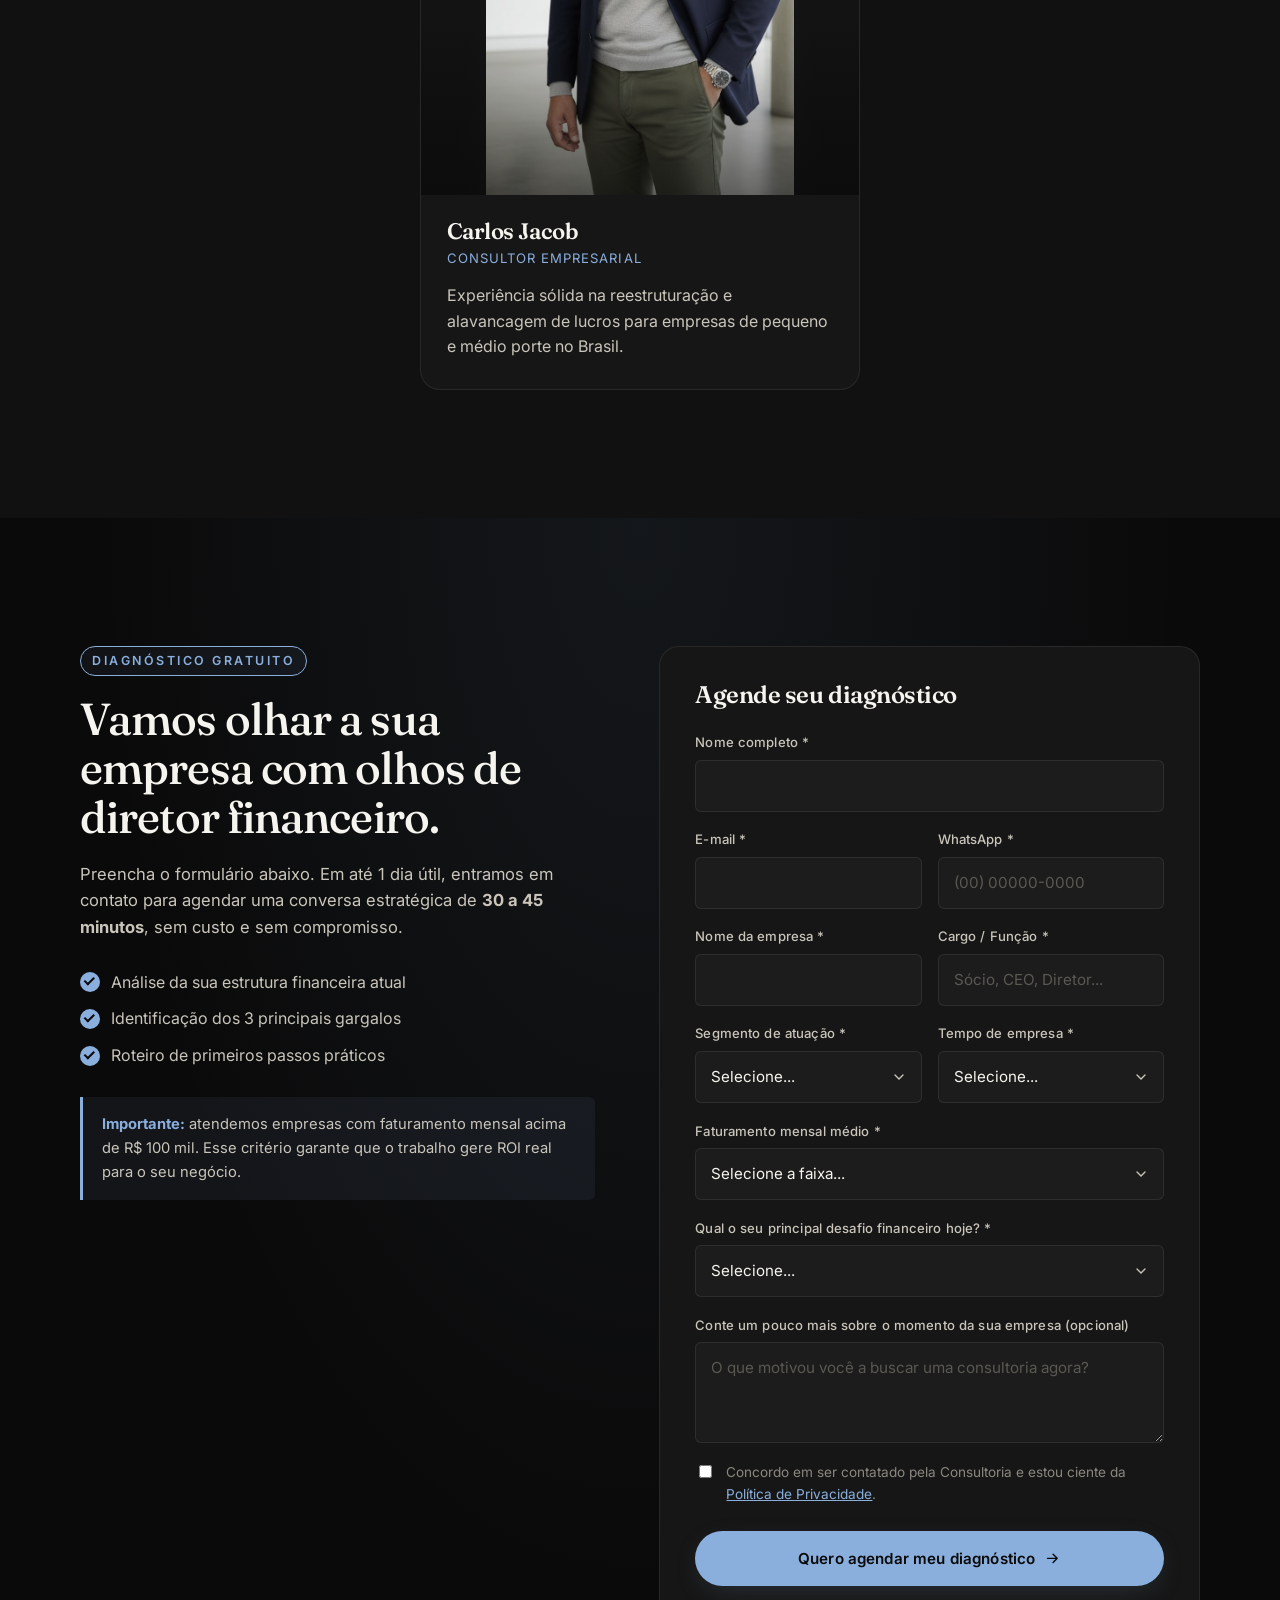
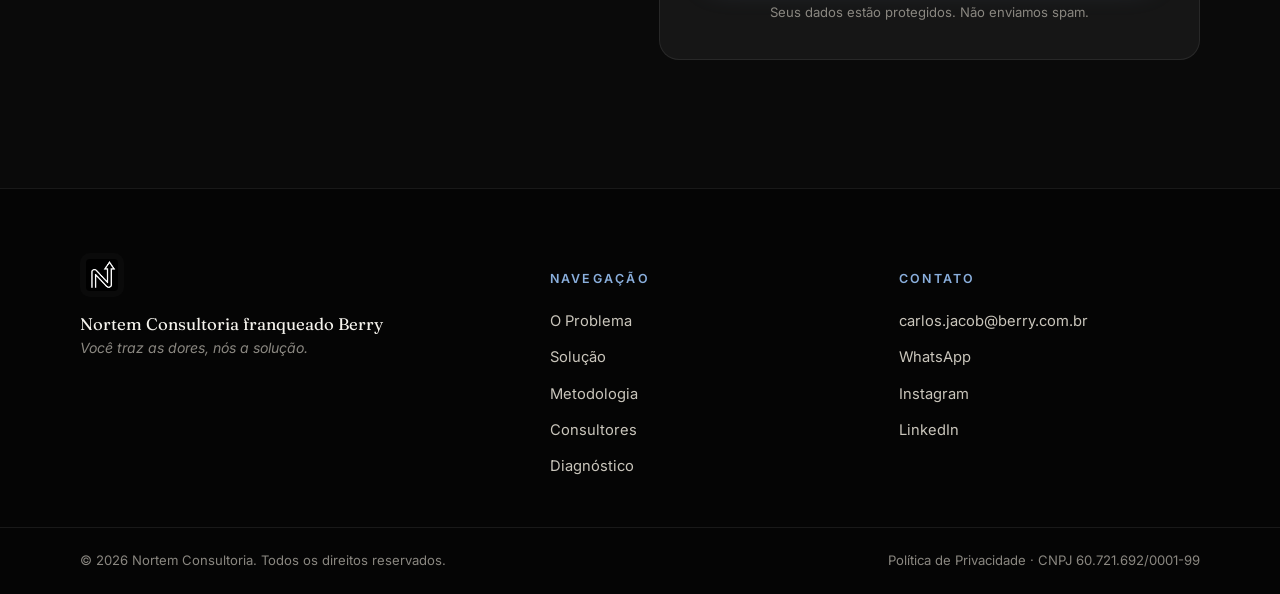
==== commit 82c4eeb6: "feat(lp): pagina de Politica de Privacidade (LGPD) e link no rodape Co-Authored-By: Claude Sonnet 5." ====
--- a/index.html
+++ b/index.html
@@ -567,7 +567,7 @@
     <div class="footer-bottom">
       <div class="container">
         <span>© <span id="year"></span> Nortem Consultoria. Todos os direitos reservados.</span>
-        <span>CNPJ 60.721.692/0001-99</span>
+        <span><a href="privacidade.html">Política de Privacidade</a> · CNPJ 60.721.692/0001-99</span>
       </div>
     </div>
   </footer>
